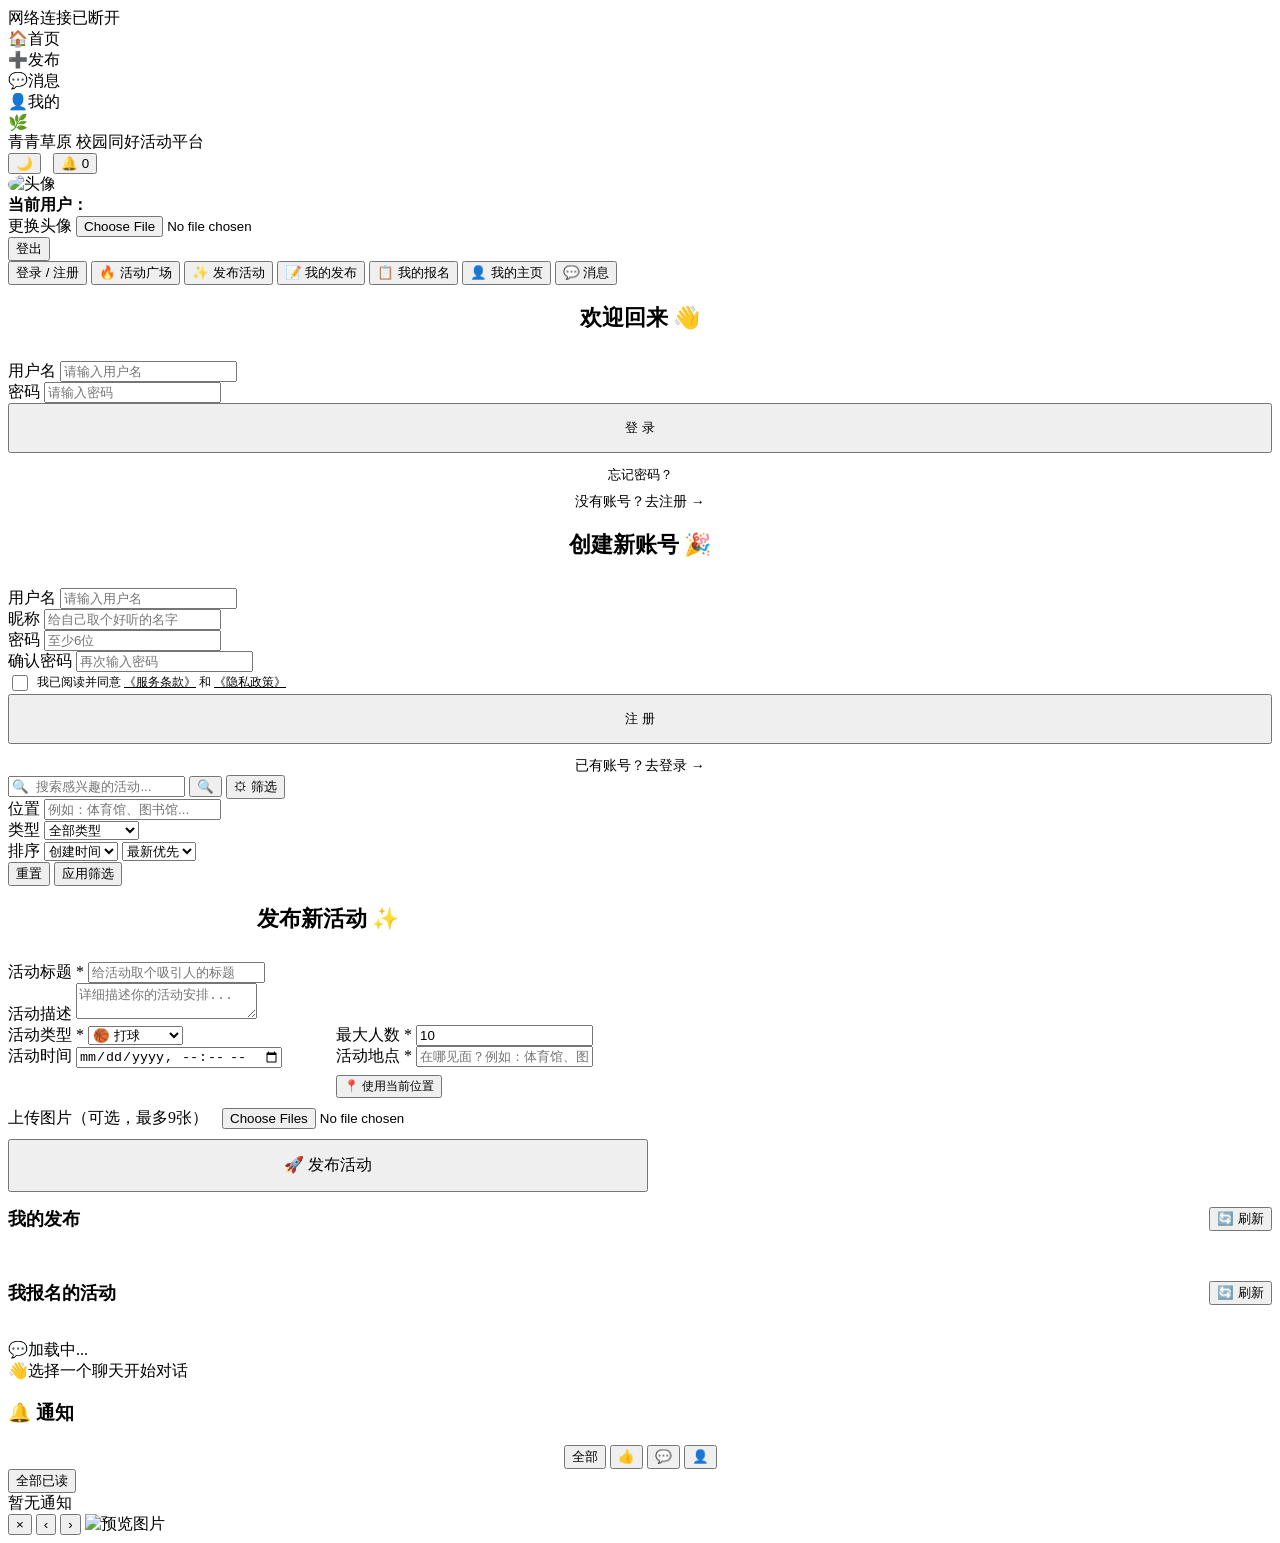
==== src/main/resources/static/index.html @ e49d379d "feat(prd): v2.2 - hero section, search autocomplete, status buttons Hero banner for non-logged-in us" ====
<!DOCTYPE html>
<html lang="zh-CN">
<head>
    <meta charset="UTF-8">
    <meta name="viewport" content="width=device-width, initial-scale=1.0">
    <title>GreenGrassland - 校园同好活动平台</title>
    <link rel="stylesheet" href="/css/style.css">
    <script src="https://cdn.jsdelivr.net/npm/sockjs-client@1/dist/sockjs.min.js"></script>
    <script src="https://cdn.jsdelivr.net/npm/@stomp/stompjs@7.0.0/bundles/stomp.umd.min.js"></script>
</head>
<body>
    <div id="offlineBanner" class="offline-banner">网络连接已断开</div>
    <nav class="mobile-nav" id="mobileNav">
        <div class="mobile-nav-item active" onclick="switchTab('posts')"><span>🏠</span><span>首页</span></div>
        <div class="mobile-nav-item" onclick="switchTab('create')"><span>➕</span><span>发布</span></div>
        <div class="mobile-nav-item" onclick="switchTab('messages')"><span>💬</span><span>消息</span></div>
        <div class="mobile-nav-item" onclick="switchTab('myProfile')"><span>👤</span><span>我的</span></div>
    </nav>
    <div class="header">
        <div class="header-inner">
            <div class="header-brand">
                <div class="header-logo">🌿</div>
                <span class="header-title">青青草原</span>
                <span class="header-subtitle">校园同好活动平台</span>
            </div>
            <div style="display:flex;align-items:center;gap:12px;">
                <button class="notification-icon" onclick="toggleDarkMode()" id="darkModeBtn" title="暗色模式">🌙</button>
                <button class="notification-icon" onclick="toggleNotificationModal()" id="notificationIcon" title="通知">🔔
                    <span class="notification-badge" id="notificationBadge">0</span>
                </button>
            </div>
        </div>
    </div>

    <div class="container">
        <div class="content">
            <!-- 用户信息区域 -->
            <div id="userInfo" class="user-info hidden">
                <div class="avatar-container">
                    <img id="userAvatar" src="/images/default-avatar.svg" alt="头像" class="avatar" onclick="document.getElementById('avatarUpload').click()" style="width:48px;height:48px;border-radius:50%;object-fit:cover;border:3px solid var(--primary-light);cursor:pointer;">
                    <div>
                        <strong>当前用户：</strong><span id="currentUsername"></span>
                        <br>
                        <label for="avatarUpload" class="avatar-upload-label">更换头像</label>
                        <input type="file" id="avatarUpload" class="avatar-upload" accept="image/jpeg,image/jpg,image/png,image/gif,image/webp" onchange="uploadAvatar(event)">
                    </div>
                </div>
                <div class="user-details">
                    <div></div>
                    <div class="user-actions">
                        <button class="btn btn-secondary" onclick="logout()">登出</button>
                    </div>
                </div>
            </div>

            <!-- 消息提示区域 -->
            <div id="message"></div>

            <!-- 标签页 -->
            <div class="tabs">
                <button id="loginTab" class="tab active" onclick="switchTab('login')">登录 / 注册</button>
                <button id="registerTab" class="tab hidden" onclick="switchTab('register')" style="display:none;"></button>
                <button class="tab" onclick="switchTab('posts')">🔥 活动广场</button>
                <button class="tab" onclick="switchTab('create')">✨ 发布活动</button>
                <button class="tab" onclick="switchTab('myPosts')">📝 我的发布</button>
                <button class="tab" onclick="switchTab('myRegistrations')">📋 我的报名</button>
                <button class="tab" onclick="switchTab('myProfile')">👤 我的主页</button>
                <button class="tab" onclick="switchTab('messages')">💬 消息</button>
            </div>

            <!-- 登录 -->
            <div id="login" class="tab-content active">
                <div class="form-container">
                    <h2 style="text-align:center;margin-bottom:28px;font-size:22px;font-weight:800;color:var(--text);">欢迎回来 👋</h2>
                <form onsubmit="handleLogin(event)">
                    <div class="form-group">
                        <label>用户名</label>
                        <input type="text" id="loginUsername" required placeholder="请输入用户名">
                    </div>
                    <div class="form-group">
                        <label>密码</label>
                        <input type="password" id="loginPassword" required placeholder="请输入密码">
                    </div>
                    <button type="submit" class="btn btn-primary" style="width:100%;justify-content:center;padding:14px;">登 录</button>
                    <div style="text-align:center;margin-top:12px;">
                        <a href="#" onclick="showForgotPassword()" style="color:var(--text-muted);font-size:13px;text-decoration:none;">忘记密码？</a>
                    </div>
                    <div style="text-align:center;margin-top:8px;">
                        <a href="#" onclick="switchTab('register')" style="color:var(--primary-dark);font-size:14px;font-weight:500;text-decoration:none;">没有账号？去注册 →</a>
                    </div>
                </form>
                </div>
            </div>

            <!-- 注册 -->
            <div id="register" class="tab-content">
                <div class="form-container">
                    <h2 style="text-align:center;margin-bottom:28px;font-size:22px;font-weight:800;color:var(--text);">创建新账号 🎉</h2>
                <form onsubmit="handleRegister(event)">
                    <div class="form-group">
                        <label>用户名</label>
                        <input type="text" id="regUsername" required placeholder="请输入用户名">
                    </div>
                    <div class="form-group">
                        <label>昵称</label>
                        <input type="text" id="regNickname" placeholder="给自己取个好听的名字">
                    </div>
                    <div class="form-group">
                        <label>密码</label>
                        <input type="password" id="regPassword" required placeholder="至少6位">
                    </div>
                    <div class="form-group">
                        <label>确认密码</label>
                        <input type="password" id="regConfirmPassword" required placeholder="再次输入密码">
                    </div>
                    <div class="form-group" style="font-size:12px;color:var(--text-secondary);display:flex;align-items:center;gap:6px;">
                        <input type="checkbox" id="regAgreeToS" required style="width:16px;height:16px;">
                        <span>我已阅读并同意 <a href="#" onclick="window.open('/terms.html','_blank')" style="color:var(--primary-dark);">《服务条款》</a> 和 <a href="#" onclick="window.open('/privacy.html','_blank')" style="color:var(--primary-dark);">《隐私政策》</a></span>
                    </div>
                    <button type="submit" class="btn btn-primary" style="width:100%;justify-content:center;padding:14px;">注 册</button>
                    <div style="text-align:center;margin-top:12px;">
                        <a href="#" onclick="switchTab('login')" style="color:var(--primary-dark);font-size:14px;font-weight:500;text-decoration:none;">已有账号？去登录 →</a>
                    </div>
                </form>
                </div>
            </div>

            <!-- 活动列表 -->
            <div id="posts" class="tab-content">
                <div id="heroSection" class="hero-section" style="display:none;">
                    <div class="hero-content">
                        <h1 class="hero-title">找到你的校园搭子</h1>
                        <p class="hero-subtitle">打球、桌游、宠物、学习...和兴趣相同的人一起玩</p>
                        <button class="hero-cta" onclick="switchTab('login')">立即加入 🚀</button>
                    </div>
                </div>
                <div id="featuredSection" class="featured-section" style="display:none;">
                    <div class="featured-title">✨ 精选活动</div>
                    <div id="featuredPosts" class="featured-posts"></div>
                </div>
                <div id="recommendSection" class="featured-section" style="display:none;background:linear-gradient(135deg,#eff6ff,#faf5ff);border-color:#818cf8;">
                    <div class="featured-title" style="color:#4f46e5;">🎯 你可能感兴趣</div>
                    <div id="recommendPosts" class="featured-posts"></div>
                </div>
                <div class="search-container">
                    <div class="search-box-wrapper">
                        <input type="text" id="searchKeyword" class="search-input" placeholder="🔍  搜索感兴趣的活动..." onkeypress="if(event.key==='Enter') searchPosts()" onfocus="renderSearchHistory()">
                        <button class="search-btn" onclick="searchPosts()">🔍</button>
                        <button class="filter-btn" onclick="toggleFilterPanel()">⚙ 筛选</button>
                    </div>
                    <div id="searchHistory" class="search-history" style="display:none;"></div>
                    <div class="hot-tags-container" id="hotTags"></div>
                    <div id="filterPanel" class="filter-panel hidden">
                        <div class="filter-row">
                            <label>位置</label>
                            <input type="text" id="searchLocation" class="filter-select" placeholder="例如：体育馆、图书馆..." onkeypress="if(event.key==='Enter') searchPosts()">
                        </div>
                        <div class="filter-row">
                            <label>类型</label>
                            <select id="searchType" class="filter-select">
                                <option value="">全部类型</option>
                                <option value="BALL_GAME">🏀 打球</option>
                                <option value="BOARD_GAME">🎲 桌游</option>
                                <option value="PET_SOCIAL">🐾 宠物社交</option>
                                <option value="GROUP_ACTIVITY">🎉 拼活动</option>
                                <option value="STUDY_GROUP">📚 学习小组</option>
                            </select>
                        </div>
                        <div class="filter-row">
                            <label>排序</label>
                            <select id="searchSortBy" class="filter-select">
                                <option value="createTime">创建时间</option>
                                <option value="activityTime">活动时间</option>
                            </select>
                            <select id="searchSortOrder" class="filter-select">
                                <option value="DESC">最新优先</option>
                                <option value="ASC">最早优先</option>
                            </select>
                        </div>
                        <div class="filter-actions">
                            <button class="filter-reset-btn" onclick="resetSearch()">重置</button>
                            <button class="filter-apply-btn" onclick="searchPosts()">应用筛选</button>
                        </div>
                    </div>
                </div>
                <div id="postList" class="post-list"></div>
            </div>

            <!-- 发布活动表单 -->
            <div id="create" class="tab-content">
                <div class="form-container" style="max-width:640px;">
                    <h2 style="text-align:center;margin-bottom:28px;font-size:22px;font-weight:800;color:var(--text);">发布新活动 ✨</h2>
                <form onsubmit="createPost(event)">
                    <div class="form-group">
                        <label>活动标题 *</label>
                        <input type="text" id="postTitle" required placeholder="给活动取个吸引人的标题" oninput="markFormDirty()">
                    </div>
                    <div class="form-group">
                        <label>活动描述</label>
                        <textarea id="postContent" placeholder="详细描述你的活动安排..."></textarea>
                    </div>
                    <div style="display:grid;grid-template-columns:1fr 1fr;gap:16px;">
                    <div class="form-group">
                        <label>活动类型 *</label>
                        <select id="postType" required>
                            <option value="BALL_GAME">🏀 打球</option>
                            <option value="BOARD_GAME">🎲 桌游</option>
                            <option value="PET_SOCIAL">🐾 宠物社交</option>
                            <option value="GROUP_ACTIVITY">🎉 拼活动</option>
                            <option value="STUDY_GROUP">📚 学习小组</option>
                        </select>
                    </div>
                    <div class="form-group">
                        <label>最大人数 *</label>
                        <input type="number" id="postMaxPeople" min="1" value="10" required>
                    </div>
                    </div>
                    <div style="display:grid;grid-template-columns:1fr 1fr;gap:16px;">
                    <div class="form-group">
                        <label>活动时间</label>
                        <input type="datetime-local" id="postActivityTime">
                    </div>
                    <div class="form-group">
                        <label>活动地点 *</label>
                        <input type="text" id="postLocation" required placeholder="在哪见面？例如：体育馆、图书馆三楼">
                        <input type="hidden" id="postLatitude">
                        <input type="hidden" id="postLongitude">
                        <button type="button" class="btn btn-secondary" onclick="getCurrentPosition()" style="margin-top:8px;font-size:12px;">📍 使用当前位置</button>
                    </div>
                    </div>
                    <div class="form-group">
                        <label>上传图片（可选，最多9张）</label>
                        <input type="file" id="postImages" multiple accept="image/jpeg,image/jpg,image/png,image/gif,image/webp" onchange="handlePostImageUpload(event)" style="padding:10px;">
                        <div id="postImagePreview" class="image-preview-container"></div>
                        <input type="hidden" id="postImageUrls" value="">
                    </div>
                    <button type="submit" class="btn btn-primary" style="width:100%;justify-content:center;padding:14px;font-size:16px;">🚀 发布活动</button>
                </form>
                </div>
            </div>

            <!-- 我的发布 -->
            <div id="myPosts" class="tab-content">
                <div style="display:flex;justify-content:space-between;align-items:center;margin-bottom:20px;">
                    <h2 style="font-size:18px;font-weight:700;">我的发布</h2>
                    <button class="btn btn-primary" onclick="loadMyPosts()">🔄 刷新</button>
                </div>
                <div id="myPostList" class="post-list"></div>
            </div>

            <!-- 我的报名 -->
            <div id="myRegistrations" class="tab-content">
                <div style="display:flex;justify-content:space-between;align-items:center;margin-bottom:20px;">
                    <h2 style="font-size:18px;font-weight:700;">我报名的活动</h2>
                    <button class="btn btn-primary" onclick="loadMyRegistrations()">🔄 刷新</button>
                </div>
                <div id="myRegistrationList" class="post-list"></div>
            </div>

            <!-- 我的主页 -->
            <div id="myProfile" class="tab-content">
                <div class="form-container" style="max-width:720px;">
                    <div id="profileContent">
                        <div class="detail-loading">
                            <div class="skeleton-card"><div class="skeleton skeleton-avatar" style="margin-bottom:8px;"></div><div class="skeleton skeleton-line"></div><div class="skeleton skeleton-line short"></div></div>
                            <div class="skeleton-card"><div class="skeleton skeleton-avatar" style="margin-bottom:8px;"></div><div class="skeleton skeleton-line"></div><div class="skeleton skeleton-line medium"></div></div>
                        </div>
                    </div>
                </div>
            </div>

            <!-- 消息 -->
            <div id="messages" class="tab-content">
                <div class="chat-container">
                    <div class="chat-list" id="messageList">
                        <div class="chat-empty"><span class="chat-empty-icon">💬</span>加载中...</div>
                    </div>
                    <div class="chat-window" id="chatWindow" style="display: flex;">
                        <div class="chat-empty"><span class="chat-empty-icon">👋</span>选择一个聊天开始对话</div>
                    </div>
                </div>
            </div>
        </div>
    </div>

    <!-- 帖子详情模态框 -->
    <div id="postDetailModal" class="detail-modal" style="display: none;">
        <div class="detail-modal-content">
            <div class="detail-modal-header">
                <h2 id="detailTitle">活动详情</h2>
                <span class="detail-close" onclick="closePostDetail()">&times;</span>
            </div>
            <div class="detail-modal-body" id="postDetailContent">
                <div class="detail-loading"><div class="skeleton skeleton-line" style="height:24px;width:40%;margin-bottom:12px;"></div><div class="skeleton skeleton-line"></div><div class="skeleton skeleton-line medium"></div><div class="skeleton skeleton-line short"></div></div>
            </div>
        </div>
    </div>

    <!-- 用户主页模态框 -->
    <div id="userProfileModal" class="detail-modal" style="display: none;">
        <div class="detail-modal-content" style="max-width: 500px;">
            <div class="detail-modal-header">
                <h2>用户主页</h2>
                <span class="detail-close" onclick="closeUserProfile()">&times;</span>
            </div>
            <div class="detail-modal-body" id="userProfileContent">
                <div class="detail-loading"><div class="skeleton skeleton-avatar" style="width:60px;height:60px;margin:0 auto 12px;"></div><div class="skeleton skeleton-line short" style="margin:0 auto 12px;"></div><div class="skeleton skeleton-line"></div></div>
            </div>
        </div>
    </div>

    <!-- 通知模态框 -->
    <div id="notificationModal" class="notification-modal">
        <div class="notification-header">
            <h3>🔔 通知</h3>
            <div style="display:flex;gap:4px;flex:1;justify-content:center;">
                <button class="notif-filter-btn active" id="notifFilterALL" onclick="setNotificationFilter('ALL')">全部</button>
                <button class="notif-filter-btn" id="notifFilterLIKE" onclick="setNotificationFilter('LIKE')">👍</button>
                <button class="notif-filter-btn" id="notifFilterCOMMENT" onclick="setNotificationFilter('COMMENT')">💬</button>
                <button class="notif-filter-btn" id="notifFilterFOLLOW" onclick="setNotificationFilter('FOLLOW')">👤</button>
            </div>
            <button class="notification-mark-all" onclick="markAllNotificationsAsRead()">全部已读</button>
        </div>
        <div class="notification-list" id="notificationList">
            <div class="notification-empty">暂无通知</div>
        </div>
    </div>

    <!-- 图片预览模态框 -->
    <div id="imagePreviewModal" class="image-preview-modal">
        <div class="image-preview-content">
            <button class="image-preview-close" onclick="closeImagePreview()">&times;</button>
            <button class="image-preview-nav prev" onclick="prevImage()" id="prevImageBtn">‹</button>
            <button class="image-preview-nav next" onclick="nextImage()" id="nextImageBtn">›</button>
            <img id="previewImage" class="image-preview-image" src="" alt="预览图片">
            <div class="image-preview-counter" id="imageCounter"></div>
        </div>
    </div>

    <script src="/js/app.js"></script>
</body>
</html>
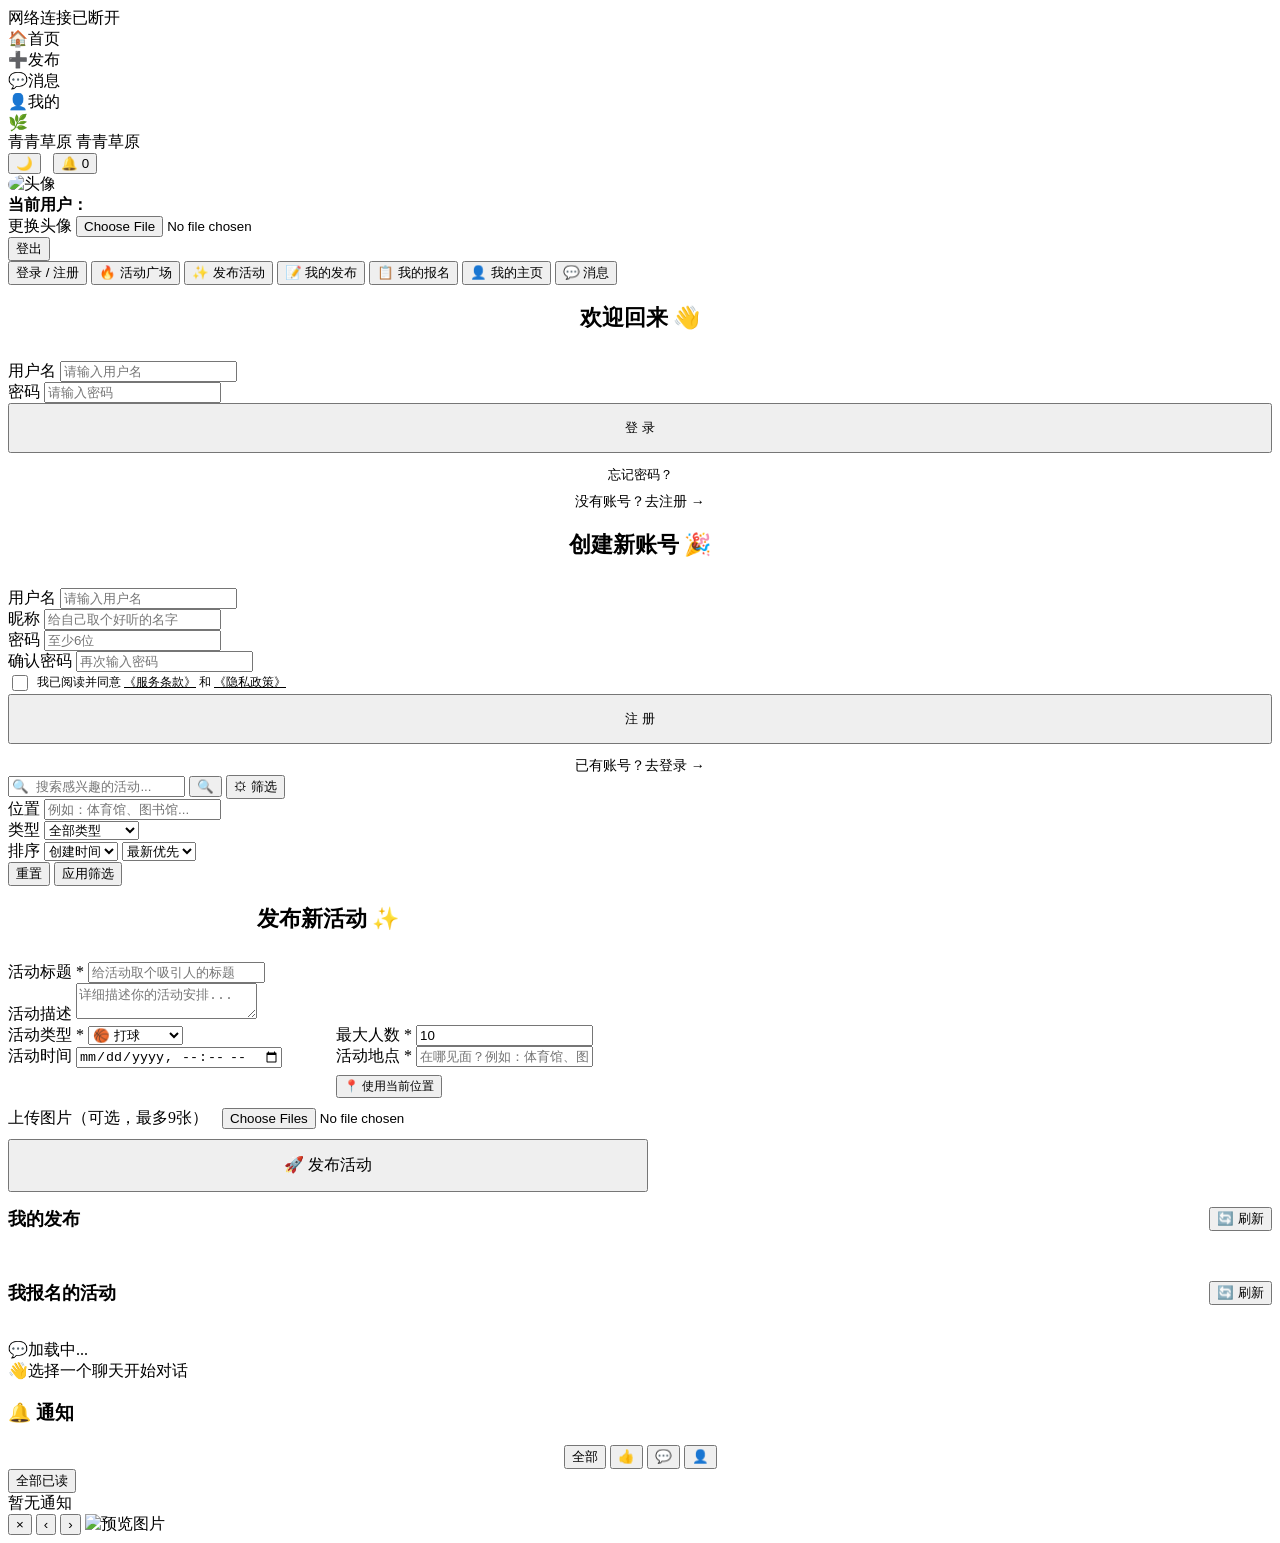
==== commit f37d6a27: "branding: rename 校园同好活动平台 to 青青草原 Change page title, header subtitle to 青青草原. Update terms page. Pos" ====
--- a/src/main/resources/static/index.html
+++ b/src/main/resources/static/index.html
@@ -3,8 +3,9 @@
 <head>
     <meta charset="UTF-8">
     <meta name="viewport" content="width=device-width, initial-scale=1.0">
-    <title>GreenGrassland - 校园同好活动平台</title>
-    <link rel="stylesheet" href="/css/style.css">
+    <title>GreenGrassland - 青青草原</title>
+    <link rel="icon" type="image/svg+xml" href="/favicon.svg">
+    <link rel="stylesheet" href="/css/style.css?v=2">
     <script src="https://cdn.jsdelivr.net/npm/sockjs-client@1/dist/sockjs.min.js"></script>
     <script src="https://cdn.jsdelivr.net/npm/@stomp/stompjs@7.0.0/bundles/stomp.umd.min.js"></script>
 </head>
@@ -21,7 +22,7 @@
             <div class="header-brand">
                 <div class="header-logo">🌿</div>
                 <span class="header-title">青青草原</span>
-                <span class="header-subtitle">校园同好活动平台</span>
+                <span class="header-subtitle">青青草原</span>
             </div>
             <div style="display:flex;align-items:center;gap:12px;">
                 <button class="notification-icon" onclick="toggleDarkMode()" id="darkModeBtn" title="暗色模式">🌙</button>
@@ -337,6 +338,6 @@
         </div>
     </div>
 
-    <script src="/js/app.js"></script>
+    <script src="/js/app.js?v=2"></script>
 </body>
 </html>
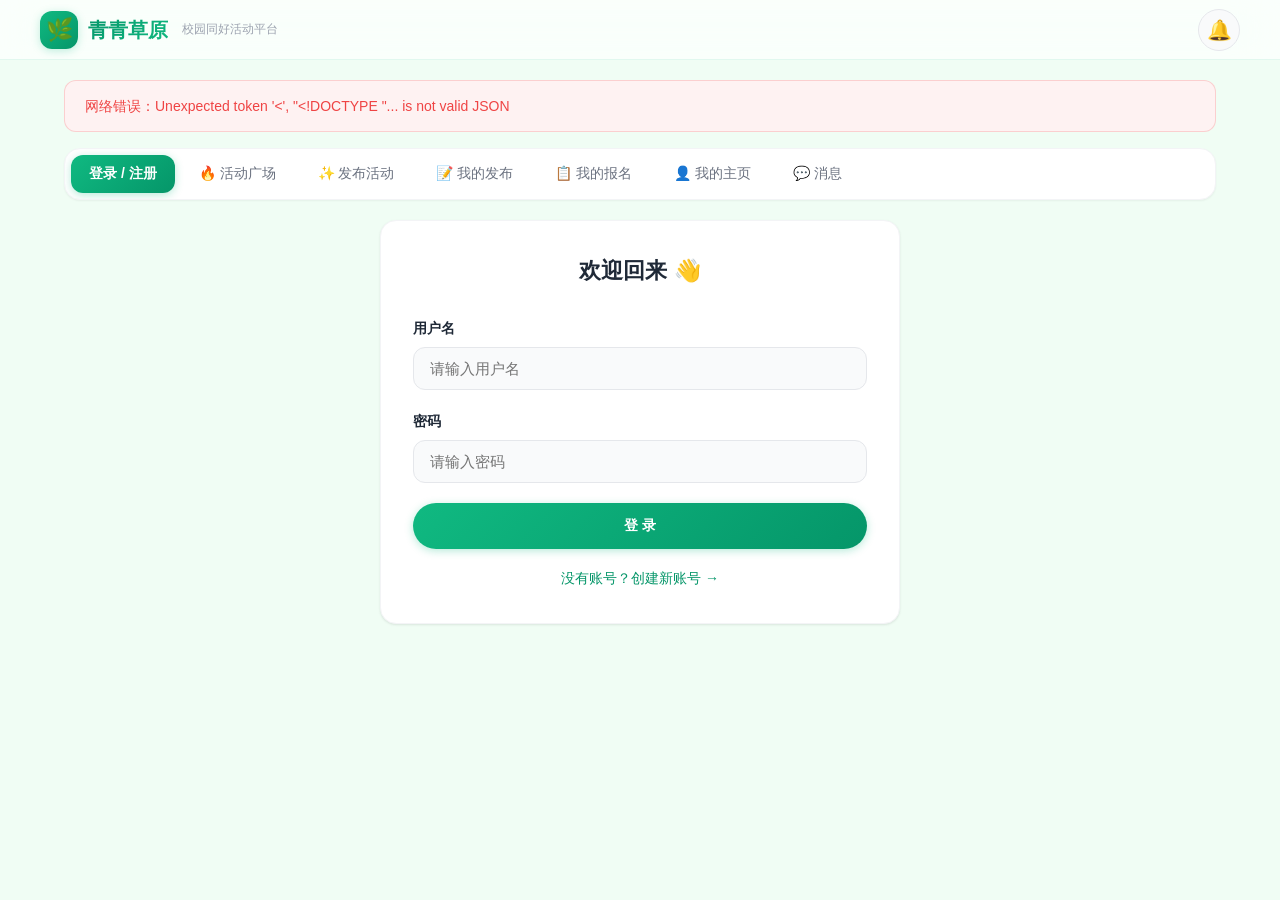
==== commit 3f257282: "feat: PWA support, password reset, API standardization - Add manifest.json for installable PWA on mo" ====
--- a/src/main/resources/static/index.html
+++ b/src/main/resources/static/index.html
@@ -3,29 +3,1795 @@
 <head>
     <meta charset="UTF-8">
     <meta name="viewport" content="width=device-width, initial-scale=1.0">
-    <title>GreenGrassland - 青青草原</title>
-    <link rel="icon" type="image/svg+xml" href="/favicon.svg">
-    <link rel="stylesheet" href="/css/style.css?v=2">
-    <script src="https://cdn.jsdelivr.net/npm/sockjs-client@1/dist/sockjs.min.js"></script>
-    <script src="https://cdn.jsdelivr.net/npm/@stomp/stompjs@7.0.0/bundles/stomp.umd.min.js"></script>
+    <title>青青草原 - 校园同好活动平台</title>
+    <link rel="manifest" href="/manifest.json">
+    <meta name="theme-color" content="#10b981">
+    <meta name="apple-mobile-web-app-capable" content="yes">
+    <meta name="apple-mobile-web-app-title" content="青青草原">
+    <link rel="apple-touch-icon" href="/images/default-avatar.svg">
+    <style>
+        :root {
+            --primary: #10b981;
+            --primary-dark: #059669;
+            --primary-light: #34d399;
+            --primary-bg: #ecfdf5;
+            --accent: #f59e0b;
+            --accent-light: #fef3c7;
+            --bg: #f0fdf4;
+            --surface: #ffffff;
+            --surface-hover: #f9fafb;
+            --text: #1f2937;
+            --text-secondary: #6b7280;
+            --text-muted: #9ca3af;
+            --border: #e5e7eb;
+            --border-light: #f3f4f6;
+            --danger: #ef4444;
+            --danger-light: #fef2f2;
+            --info: #3b82f6;
+            --info-light: #eff6ff;
+            --shadow-sm: 0 1px 2px rgba(0,0,0,0.05);
+            --shadow: 0 1px 3px rgba(0,0,0,0.06), 0 1px 2px rgba(0,0,0,0.04);
+            --shadow-md: 0 4px 6px rgba(0,0,0,0.05), 0 2px 4px rgba(0,0,0,0.04);
+            --shadow-lg: 0 10px 25px rgba(0,0,0,0.08), 0 4px 10px rgba(0,0,0,0.04);
+            --shadow-xl: 0 20px 40px rgba(0,0,0,0.1);
+            --radius-sm: 8px;
+            --radius: 12px;
+            --radius-lg: 16px;
+            --radius-xl: 20px;
+            --radius-full: 9999px;
+            --transition: 0.2s cubic-bezier(0.4, 0, 0.2, 1);
+            --transition-slow: 0.35s cubic-bezier(0.4, 0, 0.2, 1);
+            --font: -apple-system, BlinkMacSystemFont, 'Segoe UI', 'PingFang SC', 'Hiragino Sans GB', 'Microsoft YaHei', sans-serif;
+        }
+
+        * { margin: 0; padding: 0; box-sizing: border-box; }
+
+        body {
+            font-family: var(--font);
+            background: var(--bg);
+            min-height: 100vh;
+            color: var(--text);
+            line-height: 1.6;
+            -webkit-font-smoothing: antialiased;
+        }
+
+        /* ========== HEADER ========== */
+        .header {
+            position: sticky;
+            top: 0;
+            z-index: 100;
+            background: rgba(255,255,255,0.72);
+            backdrop-filter: blur(20px) saturate(180%);
+            -webkit-backdrop-filter: blur(20px) saturate(180%);
+            border-bottom: 1px solid rgba(16,185,129,0.1);
+            padding: 0 24px;
+            display: flex;
+            align-items: center;
+            justify-content: center;
+            height: 60px;
+        }
+
+        .header-inner {
+            max-width: 1200px;
+            width: 100%;
+            display: flex;
+            align-items: center;
+            justify-content: space-between;
+        }
+
+        .header-brand {
+            display: flex;
+            align-items: center;
+            gap: 10px;
+            text-decoration: none;
+        }
+
+        .header-logo {
+            width: 38px;
+            height: 38px;
+            background: linear-gradient(135deg, var(--primary), var(--primary-dark));
+            border-radius: var(--radius);
+            display: flex;
+            align-items: center;
+            justify-content: center;
+            font-size: 22px;
+            box-shadow: 0 2px 8px rgba(16,185,129,0.25);
+        }
+
+        .header-title {
+            font-size: 20px;
+            font-weight: 700;
+            background: linear-gradient(135deg, var(--primary-dark), var(--primary));
+            -webkit-background-clip: text;
+            -webkit-text-fill-color: transparent;
+            background-clip: text;
+        }
+
+        .header-subtitle {
+            font-size: 12px;
+            color: var(--text-muted);
+            margin-left: 4px;
+        }
+
+        /* ========== CONTAINER ========== */
+        .container {
+            max-width: 1200px;
+            margin: 0 auto;
+            padding: 20px 24px;
+            min-height: calc(100vh - 60px);
+        }
+
+        /* ========== USER INFO ========== */
+        .user-info {
+            background: var(--surface);
+            padding: 16px 20px;
+            border-radius: var(--radius-lg);
+            margin-bottom: 20px;
+            box-shadow: var(--shadow);
+            display: flex;
+            align-items: center;
+            gap: 16px;
+            border: 1px solid var(--border-light);
+        }
+
+        .avatar-container {
+            display: flex;
+            align-items: center;
+            gap: 12px;
+        }
+
+        .avatar {
+            width: 48px;
+            height: 48px;
+            border-radius: 50%;
+            object-fit: cover;
+            border: 3px solid var(--primary-light);
+            cursor: pointer;
+            transition: transform var(--transition);
+        }
+
+        .avatar:hover { transform: scale(1.08); }
+
+        .avatar-upload { display: none; }
+
+        .avatar-upload-label {
+            cursor: pointer;
+            padding: 5px 12px;
+            background: var(--primary-bg);
+            color: var(--primary-dark);
+            border-radius: var(--radius-full);
+            font-size: 12px;
+            font-weight: 500;
+            transition: all var(--transition);
+        }
+
+        .avatar-upload-label:hover {
+            background: var(--primary);
+            color: white;
+        }
+
+        .user-details {
+            flex: 1;
+            display: flex;
+            align-items: center;
+            justify-content: space-between;
+        }
+
+        .user-details strong {
+            font-size: 15px;
+            color: var(--text);
+        }
+
+        .user-details span {
+            color: var(--primary-dark);
+            font-weight: 600;
+        }
+
+        .user-actions {
+            display: flex;
+            align-items: center;
+            gap: 12px;
+        }
+
+        /* ========== NOTIFICATION ========== */
+        .notification-icon {
+            position: relative;
+            width: 42px;
+            height: 42px;
+            border-radius: 50%;
+            background: var(--surface-hover);
+            border: 1px solid var(--border);
+            cursor: pointer;
+            display: flex;
+            align-items: center;
+            justify-content: center;
+            font-size: 20px;
+            transition: all var(--transition);
+        }
+
+        .notification-icon:hover {
+            background: var(--primary-bg);
+            border-color: var(--primary-light);
+        }
+
+        .notification-badge {
+            position: absolute;
+            top: -4px;
+            right: -4px;
+            background: var(--danger);
+            color: white;
+            border-radius: 10px;
+            padding: 1px 6px;
+            font-size: 11px;
+            font-weight: 700;
+            min-width: 20px;
+            text-align: center;
+            display: none;
+            box-shadow: 0 2px 4px rgba(239,68,68,0.3);
+        }
+
+        .notification-badge.show { display: block; }
+
+        /* ========== NOTIFICATION MODAL ========== */
+        .notification-modal {
+            display: none;
+            position: fixed;
+            z-index: 1500;
+            right: 24px;
+            top: 72px;
+            width: 380px;
+            max-height: 520px;
+            background: var(--surface);
+            border-radius: var(--radius-lg);
+            box-shadow: var(--shadow-xl);
+            overflow: hidden;
+            border: 1px solid var(--border-light);
+        }
+
+        .notification-header {
+            padding: 16px 20px;
+            border-bottom: 1px solid var(--border-light);
+            display: flex;
+            align-items: center;
+            justify-content: space-between;
+        }
+
+        .notification-header h3 {
+            margin: 0;
+            font-size: 16px;
+            font-weight: 700;
+            color: var(--text);
+        }
+
+        .notification-mark-all {
+            background: none;
+            border: none;
+            color: var(--primary);
+            font-size: 13px;
+            cursor: pointer;
+            padding: 4px 10px;
+            border-radius: var(--radius-full);
+            transition: all var(--transition);
+            font-weight: 500;
+        }
+
+        .notification-mark-all:hover { background: var(--primary-bg); }
+
+        .notification-list { max-height: 460px; overflow-y: auto; }
+
+        .notification-item {
+            padding: 14px 20px;
+            border-bottom: 1px solid var(--border-light);
+            cursor: pointer;
+            transition: background var(--transition);
+            display: flex;
+            gap: 12px;
+            position: relative;
+        }
+
+        .notification-item:hover { background: var(--surface-hover); }
+
+        .notification-item.unread {
+            background: var(--primary-bg);
+        }
+
+        .notification-item.unread::before {
+            content: '';
+            position: absolute;
+            left: 0;
+            top: 8px;
+            bottom: 8px;
+            width: 3px;
+            background: var(--primary);
+            border-radius: 0 3px 3px 0;
+        }
+
+        .notification-avatar {
+            width: 40px;
+            height: 40px;
+            border-radius: 50%;
+            object-fit: cover;
+            flex-shrink: 0;
+            border: 2px solid var(--border-light);
+        }
+
+        .notification-content { flex: 1; min-width: 0; }
+
+        .notification-text {
+            font-size: 14px;
+            color: var(--text);
+            line-height: 1.5;
+            margin-bottom: 4px;
+        }
+
+        .notification-text .notification-user { font-weight: 700; color: var(--primary-dark); }
+
+        .notification-time { font-size: 12px; color: var(--text-muted); }
+
+        .notification-empty {
+            padding: 48px 20px;
+            text-align: center;
+            color: var(--text-muted);
+            font-size: 14px;
+        }
+
+        /* ========== MESSAGE ========== */
+        .message {
+            padding: 14px 20px;
+            border-radius: var(--radius);
+            margin-bottom: 16px;
+            font-size: 14px;
+            font-weight: 500;
+            animation: slideDown 0.3s ease;
+        }
+
+        @keyframes slideDown {
+            from { opacity: 0; transform: translateY(-8px); }
+            to { opacity: 1; transform: translateY(0); }
+        }
+
+        .message.success {
+            background: var(--primary-bg);
+            color: var(--primary-dark);
+            border: 1px solid rgba(16,185,129,0.2);
+        }
+
+        .message.error {
+            background: var(--danger-light);
+            color: var(--danger);
+            border: 1px solid rgba(239,68,68,0.2);
+        }
+
+        /* ========== TABS ========== */
+        .tabs {
+            display: flex;
+            gap: 6px;
+            margin-bottom: 20px;
+            background: var(--surface);
+            padding: 6px;
+            border-radius: var(--radius-lg);
+            box-shadow: var(--shadow-sm);
+            overflow-x: auto;
+            border: 1px solid var(--border-light);
+        }
+
+        .tab {
+            padding: 10px 18px;
+            background: transparent;
+            border: none;
+            color: var(--text-secondary);
+            cursor: pointer;
+            font-size: 14px;
+            border-radius: var(--radius);
+            transition: all var(--transition);
+            white-space: nowrap;
+            font-weight: 500;
+            font-family: var(--font);
+            position: relative;
+        }
+
+        .tab:hover { color: var(--text); background: var(--surface-hover); }
+
+        .tab.active {
+            background: linear-gradient(135deg, var(--primary), var(--primary-dark));
+            color: white;
+            font-weight: 600;
+            box-shadow: 0 2px 8px rgba(16,185,129,0.3);
+        }
+
+        .tab-content { display: none; }
+
+        .tab-content.active {
+            display: block;
+            animation: fadeIn 0.3s ease;
+        }
+
+        @keyframes fadeIn {
+            from { opacity: 0; transform: translateY(6px); }
+            to { opacity: 1; transform: translateY(0); }
+        }
+
+        /* ========== FORM ========== */
+        .form-container {
+            background: var(--surface);
+            padding: 32px;
+            border-radius: var(--radius-lg);
+            box-shadow: var(--shadow);
+            border: 1px solid var(--border-light);
+            max-width: 520px;
+            margin: 0 auto;
+        }
+
+        .form-group { margin-bottom: 20px; }
+
+        .form-group label {
+            display: block;
+            margin-bottom: 8px;
+            font-size: 14px;
+            color: var(--text);
+            font-weight: 600;
+        }
+
+        .form-group input,
+        .form-group select,
+        .form-group textarea {
+            width: 100%;
+            padding: 12px 16px;
+            border: 1.5px solid var(--border);
+            border-radius: var(--radius);
+            font-size: 15px;
+            font-family: var(--font);
+            transition: all var(--transition);
+            background: var(--surface-hover);
+            color: var(--text);
+            outline: none;
+        }
+
+        .form-group input:focus,
+        .form-group select:focus,
+        .form-group textarea:focus {
+            border-color: var(--primary);
+            background: var(--surface);
+            box-shadow: 0 0 0 3px rgba(16,185,129,0.1);
+        }
+
+        .form-group textarea {
+            min-height: 120px;
+            resize: vertical;
+            line-height: 1.6;
+        }
+
+        select {
+            appearance: none;
+            background-image: url("data:image/svg+xml,%3Csvg xmlns='http://www.w3.org/2000/svg' width='12' height='12' viewBox='0 0 12 12'%3E%3Cpath fill='%236b7280' d='M6 8L1 3h10z'/%3E%3C/svg%3E");
+            background-repeat: no-repeat;
+            background-position: right 14px center;
+            padding-right: 40px !important;
+        }
+
+        /* ========== BUTTONS ========== */
+        .btn {
+            padding: 11px 24px;
+            border: none;
+            border-radius: var(--radius-full);
+            font-size: 14px;
+            font-weight: 600;
+            cursor: pointer;
+            transition: all var(--transition);
+            font-family: var(--font);
+            display: inline-flex;
+            align-items: center;
+            gap: 6px;
+        }
+
+        .btn:active { transform: scale(0.97); }
+
+        .btn-primary {
+            background: linear-gradient(135deg, var(--primary), var(--primary-dark));
+            color: white;
+            box-shadow: 0 2px 8px rgba(16,185,129,0.3);
+        }
+
+        .btn-primary:hover {
+            box-shadow: 0 4px 16px rgba(16,185,129,0.4);
+            transform: translateY(-1px);
+        }
+
+        .btn-secondary {
+            background: var(--surface-hover);
+            color: var(--text);
+            border: 1px solid var(--border);
+        }
+
+        .btn-secondary:hover {
+            background: var(--border-light);
+            border-color: var(--text-muted);
+        }
+
+        .btn-success {
+            background: linear-gradient(135deg, var(--primary), var(--primary-dark));
+            color: white;
+            box-shadow: 0 2px 8px rgba(16,185,129,0.3);
+        }
+
+        .btn-danger {
+            background: var(--danger);
+            color: white;
+            box-shadow: 0 2px 8px rgba(239,68,68,0.3);
+        }
+
+        .btn-danger:hover {
+            background: #dc2626;
+            box-shadow: 0 4px 12px rgba(239,68,68,0.4);
+        }
+
+        .hidden { display: none !important; }
+
+        /* ========== SEARCH ========== */
+        .search-container {
+            background: var(--surface);
+            padding: 16px 20px;
+            margin-bottom: 20px;
+            border-radius: var(--radius-lg);
+            box-shadow: var(--shadow);
+            border: 1px solid var(--border-light);
+        }
+
+        .search-box-wrapper {
+            display: flex;
+            gap: 10px;
+            align-items: center;
+        }
+
+        .search-input {
+            flex: 1;
+            padding: 10px 18px;
+            border: 1.5px solid var(--border);
+            border-radius: var(--radius-full);
+            font-size: 14px;
+            font-family: var(--font);
+            background: var(--surface-hover);
+            transition: all var(--transition);
+            outline: none;
+        }
+
+        .search-input:focus {
+            border-color: var(--primary);
+            background: var(--surface);
+            box-shadow: 0 0 0 3px rgba(16,185,129,0.08);
+        }
+
+        .search-btn {
+            width: 40px;
+            height: 40px;
+            border: 1.5px solid var(--border);
+            background: var(--surface);
+            border-radius: 50%;
+            cursor: pointer;
+            display: flex;
+            align-items: center;
+            justify-content: center;
+            font-size: 18px;
+            transition: all var(--transition);
+        }
+
+        .search-btn:hover {
+            background: var(--primary-bg);
+            border-color: var(--primary);
+        }
+
+        .filter-btn {
+            padding: 8px 16px;
+            border: 1.5px solid var(--border);
+            background: var(--surface);
+            border-radius: var(--radius-full);
+            font-size: 13px;
+            color: var(--text-secondary);
+            cursor: pointer;
+            transition: all var(--transition);
+            font-family: var(--font);
+            font-weight: 500;
+        }
+
+        .filter-btn:hover { border-color: var(--primary); color: var(--primary); }
+
+        .filter-panel {
+            margin-top: 14px;
+            padding: 16px;
+            background: var(--surface-hover);
+            border-radius: var(--radius);
+            border: 1px solid var(--border);
+        }
+
+        .filter-row {
+            display: flex;
+            align-items: center;
+            gap: 10px;
+            margin-bottom: 12px;
+        }
+
+        .filter-row:last-child { margin-bottom: 0; }
+
+        .filter-row label { font-size: 13px; color: var(--text-secondary); min-width: 40px; font-weight: 500; }
+
+        .filter-select {
+            flex: 1;
+            padding: 8px 12px;
+            border: 1.5px solid var(--border);
+            border-radius: var(--radius-sm);
+            font-size: 13px;
+            font-family: var(--font);
+            background: var(--surface);
+            color: var(--text);
+            outline: none;
+            cursor: pointer;
+            transition: border-color var(--transition);
+        }
+
+        .filter-select:focus { border-color: var(--primary); }
+
+        .filter-actions {
+            display: flex;
+            gap: 8px;
+            justify-content: flex-end;
+            margin-top: 12px;
+        }
+
+        .filter-reset-btn {
+            padding: 7px 16px;
+            border: 1.5px solid var(--border);
+            background: var(--surface);
+            border-radius: var(--radius-full);
+            font-size: 13px;
+            color: var(--text-secondary);
+            cursor: pointer;
+            font-family: var(--font);
+            font-weight: 500;
+            transition: all var(--transition);
+        }
+
+        .filter-reset-btn:hover { border-color: var(--text-muted); }
+
+        .filter-apply-btn {
+            padding: 7px 16px;
+            background: linear-gradient(135deg, var(--primary), var(--primary-dark));
+            color: white;
+            border: none;
+            border-radius: var(--radius-full);
+            font-size: 13px;
+            cursor: pointer;
+            font-family: var(--font);
+            font-weight: 600;
+            transition: all var(--transition);
+        }
+
+        .filter-apply-btn:hover { box-shadow: 0 2px 8px rgba(16,185,129,0.3); }
+
+        /* ========== POST CARD ========== */
+        .post-list {
+            display: grid;
+            grid-template-columns: repeat(auto-fill, minmax(320px, 1fr));
+            gap: 20px;
+        }
+
+        .post-card {
+            background: var(--surface);
+            border-radius: var(--radius-lg);
+            overflow: hidden;
+            box-shadow: var(--shadow);
+            transition: all var(--transition-slow);
+            cursor: pointer;
+            display: flex;
+            flex-direction: column;
+            border: 1px solid var(--border-light);
+        }
+
+        .post-card:hover {
+            box-shadow: var(--shadow-lg);
+            transform: translateY(-4px);
+            border-color: var(--primary-light);
+        }
+
+        .post-header {
+            display: flex;
+            align-items: center;
+            gap: 10px;
+            padding: 14px 16px;
+            border-bottom: 1px solid var(--border-light);
+        }
+
+        .post-author-avatar {
+            width: 38px;
+            height: 38px;
+            border-radius: 50%;
+            object-fit: cover;
+            border: 2px solid var(--border-light);
+            cursor: pointer;
+            transition: transform var(--transition);
+        }
+
+        .post-author-avatar:hover { transform: scale(1.12); }
+
+        .post-author-info { flex: 1; min-width: 0; }
+
+        .post-author-name {
+            font-size: 14px;
+            font-weight: 700;
+            color: var(--text);
+            margin-bottom: 2px;
+        }
+
+        .post-meta {
+            font-size: 12px;
+            color: var(--text-muted);
+        }
+
+        .post-images-container {
+            width: 100%;
+            aspect-ratio: 4/3;
+            overflow: hidden;
+            background: linear-gradient(135deg, #d1fae5, #a7f3d0);
+            position: relative;
+        }
+
+        .post-main-image {
+            width: 100%;
+            height: 100%;
+            object-fit: cover;
+        }
+
+        .post-images-grid {
+            display: grid;
+            grid-template-columns: repeat(2, 1fr);
+            grid-template-rows: repeat(2, 1fr);
+            gap: 2px;
+            width: 100%;
+            height: 100%;
+        }
+
+        .post-images-grid.single { grid-template-columns: 1fr; grid-template-rows: 1fr; }
+        .post-images-grid.two { grid-template-columns: 1fr 1fr; grid-template-rows: 1fr; }
+        .post-images-grid.three { grid-template-columns: 1fr 1fr; grid-template-rows: 1fr 1fr; }
+
+        .post-images-grid img {
+            width: 100%;
+            height: 100%;
+            object-fit: cover;
+        }
+
+        .post-images-count {
+            position: absolute;
+            bottom: 10px;
+            right: 10px;
+            background: rgba(0,0,0,0.65);
+            color: white;
+            padding: 4px 10px;
+            border-radius: var(--radius-full);
+            font-size: 12px;
+            font-weight: 600;
+            backdrop-filter: blur(8px);
+        }
+
+        .post-body {
+            padding: 14px 16px;
+            flex: 1;
+        }
+
+        .post-title {
+            font-size: 16px;
+            font-weight: 700;
+            color: var(--text);
+            margin-bottom: 6px;
+            line-height: 1.4;
+            display: -webkit-box;
+            -webkit-line-clamp: 2;
+            -webkit-box-orient: vertical;
+            overflow: hidden;
+        }
+
+        .post-content {
+            font-size: 13px;
+            color: var(--text-secondary);
+            line-height: 1.5;
+            margin-bottom: 10px;
+            display: -webkit-box;
+            -webkit-line-clamp: 2;
+            -webkit-box-orient: vertical;
+            overflow: hidden;
+        }
+
+        .post-tags {
+            display: flex;
+            gap: 6px;
+            flex-wrap: wrap;
+        }
+
+        .post-tag {
+            font-size: 11px;
+            padding: 3px 10px;
+            border-radius: var(--radius-full);
+            font-weight: 600;
+            display: inline-flex;
+            align-items: center;
+            gap: 4px;
+        }
+
+        .post-tag.type-bg { background: #dbeafe; color: #1d4ed8; }
+        .post-tag.type-bd { background: #fef3c7; color: #92400e; }
+        .post-tag.type-ps { background: #fce7f3; color: #be185d; }
+        .post-tag.type-ga { background: #e0e7ff; color: #4338ca; }
+        .post-tag.type-sg { background: #d1fae5; color: #047857; }
+        .post-tag.tag-loc { background: var(--surface-hover); color: var(--text-secondary); }
+
+        .post-footer {
+            display: flex;
+            align-items: center;
+            padding: 12px 16px;
+            border-top: 1px solid var(--border-light);
+            gap: 8px;
+        }
+
+        .post-stats {
+            display: flex;
+            gap: 14px;
+            flex: 1;
+        }
+
+        .post-stat-item {
+            display: flex;
+            align-items: center;
+            gap: 4px;
+            cursor: pointer;
+            transition: all var(--transition);
+            font-size: 13px;
+            color: var(--text-secondary);
+            font-weight: 500;
+        }
+
+        .post-stat-item:hover { color: var(--primary); }
+
+        .post-stat-icon { font-size: 15px; }
+
+        .post-actions {
+            display: flex;
+            gap: 6px;
+        }
+
+        .post-action-btn {
+            padding: 6px 14px;
+            border-radius: var(--radius-full);
+            font-size: 13px;
+            border: none;
+            cursor: pointer;
+            transition: all var(--transition);
+            display: flex;
+            align-items: center;
+            gap: 4px;
+            font-weight: 600;
+            font-family: var(--font);
+        }
+
+        .post-action-btn.btn-primary {
+            background: linear-gradient(135deg, var(--primary), var(--primary-dark));
+            color: white;
+            box-shadow: 0 1px 4px rgba(16,185,129,0.25);
+        }
+
+        .post-action-btn.btn-primary:hover {
+            box-shadow: 0 3px 10px rgba(16,185,129,0.35);
+        }
+
+        .post-action-btn.btn-outline {
+            background: var(--surface);
+            color: var(--text-secondary);
+            border: 1.5px solid var(--border);
+        }
+
+        .post-action-btn.btn-outline:hover {
+            border-color: var(--primary);
+            color: var(--primary);
+        }
+
+        /* ========== BADGE ========== */
+        .badge {
+            display: inline-block;
+            padding: 4px 12px;
+            border-radius: var(--radius-full);
+            font-size: 12px;
+            font-weight: 600;
+        }
+
+        .badge-primary { background: var(--primary-bg); color: var(--primary-dark); }
+
+        .badge-success { background: #d1fae5; color: #047857; }
+
+        /* ========== DETAIL MODAL ========== */
+        .detail-modal {
+            display: none;
+            position: fixed;
+            z-index: 1000;
+            left: 0;
+            top: 0;
+            width: 100%;
+            height: 100%;
+            background: rgba(0,0,0,0.4);
+            backdrop-filter: blur(6px);
+            -webkit-backdrop-filter: blur(6px);
+        }
+
+        .detail-modal-content {
+            background: var(--surface);
+            margin: 24px auto;
+            border-radius: var(--radius-xl);
+            width: 92%;
+            max-width: 720px;
+            max-height: 90vh;
+            overflow-y: auto;
+            box-shadow: var(--shadow-xl);
+            animation: modalFadeIn 0.3s cubic-bezier(0.4,0,0.2,1);
+        }
+
+        @keyframes modalFadeIn {
+            from { opacity: 0; transform: translateY(-16px) scale(0.97); }
+            to { opacity: 1; transform: translateY(0) scale(1); }
+        }
+
+        .detail-close {
+            position: absolute;
+            right: 16px;
+            top: 16px;
+            background: rgba(0,0,0,0.5);
+            color: white;
+            border: none;
+            border-radius: 50%;
+            width: 32px;
+            height: 32px;
+            font-size: 20px;
+            cursor: pointer;
+            display: flex;
+            align-items: center;
+            justify-content: center;
+            transition: all var(--transition);
+            z-index: 1001;
+        }
+
+        .detail-close:hover {
+            background: rgba(0,0,0,0.7);
+            transform: rotate(90deg);
+        }
+
+        .detail-modal-header {
+            position: relative;
+            padding: 24px 28px;
+            border-bottom: 1px solid var(--border-light);
+            display: flex;
+            align-items: center;
+            justify-content: space-between;
+        }
+
+        .detail-modal-header h2 {
+            margin: 0;
+            font-size: 18px;
+            font-weight: 700;
+            color: var(--text);
+        }
+
+        .detail-modal-body { padding: 28px; }
+
+        .detail-loading {
+            text-align: center;
+            padding: 48px;
+            color: var(--text-muted);
+            font-size: 14px;
+        }
+
+        /* Detail author */
+        .detail-author {
+            display: flex;
+            align-items: center;
+            gap: 14px;
+            padding-bottom: 20px;
+            border-bottom: 1px solid var(--border-light);
+            margin-bottom: 24px;
+        }
+
+        .detail-author-avatar {
+            width: 52px;
+            height: 52px;
+            border-radius: 50%;
+            object-fit: cover;
+            border: 3px solid var(--primary-light);
+            cursor: pointer;
+            transition: transform var(--transition);
+        }
+
+        .detail-author-avatar:hover { transform: scale(1.08); }
+
+        .detail-author-info { flex: 1; }
+
+        .detail-author-name { font-size: 16px; font-weight: 700; color: var(--text); margin-bottom: 4px; }
+
+        .detail-author-username { font-size: 13px; color: var(--text-muted); }
+
+        /* Detail post info */
+        .detail-post-title {
+            font-size: 22px;
+            font-weight: 800;
+            color: var(--text);
+            line-height: 1.4;
+            margin-bottom: 12px;
+        }
+
+        .detail-post-meta {
+            display: flex;
+            align-items: center;
+            gap: 14px;
+            margin-bottom: 20px;
+            font-size: 13px;
+            color: var(--text-muted);
+        }
+
+        .detail-post-content {
+            font-size: 15px;
+            color: var(--text);
+            line-height: 1.8;
+            margin-bottom: 24px;
+            white-space: pre-wrap;
+            word-break: break-word;
+        }
+
+        .detail-post-images {
+            margin-bottom: 24px;
+            display: grid;
+            grid-template-columns: repeat(auto-fill, minmax(180px, 1fr));
+            gap: 10px;
+        }
+
+        .detail-post-image {
+            width: 100%;
+            aspect-ratio: 1;
+            object-fit: cover;
+            border-radius: var(--radius);
+            cursor: pointer;
+            transition: all var(--transition);
+            border: 1px solid var(--border-light);
+        }
+
+        .detail-post-image:hover { opacity: 0.85; transform: scale(1.02); }
+
+        /* Detail activity info */
+        .detail-post-activity {
+            display: flex;
+            flex-direction: column;
+            gap: 12px;
+            padding: 18px 20px;
+            background: var(--primary-bg);
+            border-radius: var(--radius);
+            margin-bottom: 24px;
+            border: 1px solid rgba(16,185,129,0.12);
+        }
+
+        .detail-post-activity-item { display: flex; justify-content: space-between; align-items: center; }
+
+        .detail-post-activity-label { font-size: 14px; color: var(--text-secondary); }
+
+        .detail-post-activity-value { font-size: 14px; color: var(--text); font-weight: 700; }
+
+        /* Detail actions bar */
+        .detail-actions-bar {
+            display: flex;
+            align-items: center;
+            gap: 10px;
+            padding: 16px 0;
+            border-top: 1px solid var(--border-light);
+            border-bottom: 1px solid var(--border-light);
+            margin-bottom: 24px;
+            flex-wrap: wrap;
+        }
+
+        .detail-action-btn {
+            padding: 10px 18px;
+            border: 1.5px solid var(--border);
+            background: var(--surface);
+            border-radius: var(--radius-full);
+            font-size: 14px;
+            color: var(--text-secondary);
+            cursor: pointer;
+            transition: all var(--transition);
+            display: flex;
+            align-items: center;
+            gap: 6px;
+            font-weight: 500;
+            font-family: var(--font);
+        }
+
+        .detail-action-btn:hover {
+            background: var(--primary-bg);
+            border-color: var(--primary);
+            color: var(--primary-dark);
+        }
+
+        .detail-action-btn.active {
+            background: linear-gradient(135deg, var(--primary), var(--primary-dark));
+            border-color: var(--primary);
+            color: white;
+        }
+
+        /* Detail comments */
+        .detail-comments-section { margin-top: 28px; }
+
+        .detail-comments-title {
+            font-size: 17px;
+            font-weight: 700;
+            color: var(--text);
+            margin-bottom: 18px;
+        }
+
+        .detail-comment-form { margin-bottom: 28px; }
+
+        .detail-comment-input {
+            width: 100%;
+            min-height: 80px;
+            padding: 14px;
+            border: 1.5px solid var(--border);
+            border-radius: var(--radius);
+            font-size: 14px;
+            font-family: var(--font);
+            resize: vertical;
+            margin-bottom: 12px;
+            outline: none;
+            transition: all var(--transition);
+            background: var(--surface-hover);
+        }
+
+        .detail-comment-input:focus {
+            border-color: var(--primary);
+            background: var(--surface);
+            box-shadow: 0 0 0 3px rgba(16,185,129,0.08);
+        }
+
+        .detail-comments-list { display: flex; flex-direction: column; gap: 20px; }
+
+        .detail-comment-item {
+            padding-bottom: 20px;
+            border-bottom: 1px solid var(--border-light);
+        }
+
+        .detail-comment-item:last-child { border-bottom: none; }
+
+        .detail-comment-header { display: flex; align-items: center; gap: 10px; margin-bottom: 10px; }
+
+        .detail-comment-avatar {
+            width: 36px;
+            height: 36px;
+            border-radius: 50%;
+            object-fit: cover;
+            border: 2px solid var(--border-light);
+            flex-shrink: 0;
+            cursor: pointer;
+            transition: transform var(--transition);
+        }
+        .detail-comment-avatar:hover { transform: scale(1.1); }
+
+        .detail-comment-author { flex: 1; min-width: 0; }
+
+        .detail-comment-author-name { font-size: 14px; font-weight: 700; color: var(--text); }
+
+        .detail-comment-time { font-size: 12px; color: var(--text-muted); margin-top: 1px; }
+
+        .detail-comment-content {
+            margin-left: 46px;
+            font-size: 14px;
+            color: var(--text);
+            line-height: 1.7;
+            word-break: break-word;
+            white-space: pre-wrap;
+        }
+
+        .detail-comment-replies {
+            margin-left: 46px;
+            margin-top: 14px;
+            padding-left: 14px;
+            border-left: 2px solid var(--primary-light);
+        }
+
+        .detail-comment-reply-item {
+            padding-top: 14px;
+            padding-bottom: 14px;
+            border-bottom: 1px solid var(--border-light);
+        }
+
+        .detail-comment-reply-item:last-child { border-bottom: none; }
+
+        .detail-comment-actions { margin-left: 46px; margin-top: 8px; display: flex; gap: 12px; }
+
+        .detail-comment-reply-btn {
+            background: none;
+            border: none;
+            color: var(--text-secondary);
+            font-size: 13px;
+            cursor: pointer;
+            padding: 4px 0;
+            transition: color var(--transition);
+            font-weight: 500;
+        }
+
+        .detail-comment-reply-btn:hover { color: var(--primary); }
+
+        .detail-comment-reply-input-container {
+            margin-left: 46px;
+            margin-top: 14px;
+            padding: 14px;
+            background: var(--surface-hover);
+            border-radius: var(--radius);
+        }
+
+        .detail-comment-reply-input {
+            width: 100%;
+            min-height: 60px;
+            padding: 10px;
+            border: 1.5px solid var(--border);
+            border-radius: var(--radius-sm);
+            font-size: 14px;
+            font-family: var(--font);
+            resize: vertical;
+            margin-bottom: 10px;
+            outline: none;
+            transition: border-color var(--transition);
+        }
+
+        .detail-comment-reply-input:focus { border-color: var(--primary); }
+
+        .detail-comment-reply-actions { display: flex; gap: 8px; justify-content: flex-end; }
+
+        /* ========== USER PROFILE ========== */
+        .user-profile-header {
+            display: flex;
+            flex-direction: column;
+            align-items: center;
+            padding: 32px 24px;
+            border-bottom: 1px solid var(--border-light);
+            background: linear-gradient(180deg, var(--primary-bg) 0%, white 100%);
+        }
+
+        .user-profile-avatar {
+            width: 88px;
+            height: 88px;
+            border-radius: 50%;
+            object-fit: cover;
+            border: 4px solid var(--primary-light);
+            margin-bottom: 16px;
+            box-shadow: 0 4px 12px rgba(16,185,129,0.2);
+        }
+
+        .user-profile-name { font-size: 22px; font-weight: 800; color: var(--text); margin-bottom: 4px; }
+
+        .user-profile-username { font-size: 14px; color: var(--text-muted); margin-bottom: 20px; }
+
+        .user-profile-actions { display: flex; gap: 12px; width: 100%; max-width: 320px; }
+
+        .user-profile-action-btn {
+            flex: 1;
+            padding: 11px 24px;
+            border: 1.5px solid var(--primary);
+            background: var(--surface);
+            color: var(--primary-dark);
+            border-radius: var(--radius-full);
+            font-size: 14px;
+            font-weight: 600;
+            cursor: pointer;
+            transition: all var(--transition);
+            font-family: var(--font);
+        }
+
+        .user-profile-action-btn:hover {
+            background: var(--primary);
+            color: white;
+        }
+
+        .user-profile-action-btn.primary {
+            background: linear-gradient(135deg, var(--primary), var(--primary-dark));
+            color: white;
+            border: none;
+        }
+
+        .user-profile-action-btn.primary:hover {
+            box-shadow: 0 4px 12px rgba(16,185,129,0.4);
+        }
+
+        .user-profile-info { padding: 24px; }
+
+        .user-profile-info-item {
+            display: flex;
+            justify-content: space-between;
+            align-items: center;
+            padding: 14px 0;
+            border-bottom: 1px solid var(--border-light);
+        }
+
+        .user-profile-info-item:last-child { border-bottom: none; }
+
+        .user-profile-info-label { font-size: 14px; color: var(--text-secondary); }
+
+        .user-profile-info-value { font-size: 14px; color: var(--text); font-weight: 600; }
+
+        /* ========== IMAGE PREVIEW ========== */
+        .image-preview-container {
+            display: flex;
+            flex-wrap: wrap;
+            gap: 10px;
+            margin-top: 12px;
+        }
+
+        .image-preview-item {
+            position: relative;
+            width: 100px;
+            height: 100px;
+            border: 2px solid var(--border);
+            border-radius: var(--radius);
+            overflow: hidden;
+            transition: all var(--transition);
+        }
+
+        .image-preview-item:hover { border-color: var(--primary); }
+
+        .image-preview-item img {
+            width: 100%;
+            height: 100%;
+            object-fit: cover;
+        }
+
+        .image-preview-item .remove-image {
+            position: absolute;
+            top: 4px;
+            right: 4px;
+            background: rgba(0,0,0,0.55);
+            color: white;
+            border: none;
+            border-radius: 50%;
+            width: 22px;
+            height: 22px;
+            cursor: pointer;
+            font-size: 14px;
+            display: flex;
+            align-items: center;
+            justify-content: center;
+            transition: all var(--transition);
+        }
+
+        .image-preview-item .remove-image:hover { background: var(--danger); }
+
+        .image-preview-modal {
+            display: none;
+            position: fixed;
+            z-index: 2000;
+            left: 0;
+            top: 0;
+            width: 100%;
+            height: 100%;
+            background: rgba(0,0,0,0.95);
+            backdrop-filter: blur(10px);
+        }
+
+        .image-preview-content {
+            position: relative;
+            width: 100%;
+            height: 100%;
+            display: flex;
+            align-items: center;
+            justify-content: center;
+        }
+
+        .image-preview-close {
+            position: absolute;
+            top: 24px;
+            right: 24px;
+            background: rgba(255,255,255,0.15);
+            color: white;
+            border: none;
+            width: 44px;
+            height: 44px;
+            border-radius: 50%;
+            font-size: 26px;
+            cursor: pointer;
+            display: flex;
+            align-items: center;
+            justify-content: center;
+            transition: all var(--transition);
+            z-index: 2001;
+        }
+
+        .image-preview-close:hover {
+            background: rgba(255,255,255,0.25);
+            transform: rotate(90deg);
+        }
+
+        .image-preview-image {
+            max-width: 90%;
+            max-height: 90%;
+            object-fit: contain;
+            border-radius: var(--radius-sm);
+            box-shadow: 0 8px 40px rgba(0,0,0,0.5);
+        }
+
+        .image-preview-nav {
+            position: absolute;
+            top: 50%;
+            transform: translateY(-50%);
+            background: rgba(255,255,255,0.15);
+            color: white;
+            border: none;
+            width: 48px;
+            height: 48px;
+            border-radius: 50%;
+            font-size: 24px;
+            cursor: pointer;
+            display: flex;
+            align-items: center;
+            justify-content: center;
+            transition: all var(--transition);
+            z-index: 2001;
+        }
+
+        .image-preview-nav:hover { background: rgba(255,255,255,0.25); }
+
+        .image-preview-nav.prev { left: 24px; }
+
+        .image-preview-nav.next { right: 24px; }
+
+        .image-preview-nav:disabled { opacity: 0.25; cursor: not-allowed; }
+
+        .image-preview-counter {
+            position: absolute;
+            bottom: 32px;
+            left: 50%;
+            transform: translateX(-50%);
+            background: rgba(0,0,0,0.55);
+            color: white;
+            padding: 8px 18px;
+            border-radius: var(--radius-full);
+            font-size: 14px;
+            font-weight: 500;
+            z-index: 2001;
+            backdrop-filter: blur(8px);
+        }
+
+        /* ========== CHAT ========== */
+        .chat-container {
+            display: flex;
+            gap: 0;
+            height: 600px;
+            background: var(--surface);
+            border-radius: var(--radius-lg);
+            overflow: hidden;
+            box-shadow: var(--shadow);
+            border: 1px solid var(--border-light);
+        }
+
+        .chat-list {
+            width: 300px;
+            border-right: 1px solid var(--border-light);
+            overflow-y: auto;
+            background: var(--surface-hover);
+            flex-shrink: 0;
+        }
+
+        .chat-list-item {
+            padding: 16px;
+            border-bottom: 1px solid var(--border-light);
+            cursor: pointer;
+            transition: all var(--transition);
+        }
+
+        .chat-list-item:hover { background: var(--surface); }
+
+        .chat-list-item.active {
+            background: linear-gradient(135deg, var(--primary-bg), white);
+            border-left: 3px solid var(--primary);
+        }
+
+        .chat-list-item-header {
+            display: flex;
+            align-items: center;
+            gap: 10px;
+            margin-bottom: 6px;
+        }
+
+        .chat-list-item-avatar {
+            width: 44px;
+            height: 44px;
+            border-radius: 50%;
+            object-fit: cover;
+            border: 2px solid var(--border-light);
+        }
+
+        .chat-list-item-name { font-weight: 700; flex: 1; font-size: 14px; }
+
+        .chat-list-item-unread {
+            background: var(--primary);
+            color: white;
+            border-radius: var(--radius-full);
+            padding: 2px 8px;
+            font-size: 11px;
+            font-weight: 700;
+        }
+
+        .chat-list-item-last-message {
+            font-size: 13px;
+            color: var(--text-muted);
+            margin-left: 54px;
+            overflow: hidden;
+            text-overflow: ellipsis;
+            white-space: nowrap;
+        }
+
+        .chat-window {
+            flex: 1;
+            display: flex;
+            flex-direction: column;
+            background: var(--surface);
+        }
+
+        .chat-window-header {
+            padding: 16px 20px;
+            border-bottom: 1px solid var(--border-light);
+            background: var(--surface);
+            font-weight: 700;
+            font-size: 15px;
+        }
+
+        .chat-messages {
+            flex: 1;
+            padding: 20px;
+            overflow-y: auto;
+            background: linear-gradient(180deg, var(--surface-hover) 0%, var(--surface) 100%);
+            display: flex;
+            flex-direction: column;
+            gap: 14px;
+        }
+
+        .chat-message { display: flex; align-items: flex-start; gap: 10px; }
+
+        .chat-message.own { flex-direction: row-reverse; }
+
+        .chat-message-avatar {
+            width: 36px;
+            height: 36px;
+            border-radius: 50%;
+            object-fit: cover;
+            flex-shrink: 0;
+            border: 2px solid var(--border-light);
+        }
+
+        .chat-message-content {
+            max-width: 65%;
+            background: var(--surface);
+            padding: 12px 16px;
+            border-radius: 18px;
+            box-shadow: var(--shadow-sm);
+            border: 1px solid var(--border-light);
+        }
+
+        .chat-message.own .chat-message-content {
+            background: linear-gradient(135deg, var(--primary), var(--primary-dark));
+            color: white;
+            border: none;
+        }
+
+        .chat-message-header {
+            font-size: 11px;
+            color: var(--text-muted);
+            margin-bottom: 4px;
+            font-weight: 500;
+        }
+
+        .chat-message.own .chat-message-header { color: rgba(255,255,255,0.75); text-align: right; }
+
+        .chat-message-text { word-wrap: break-word; font-size: 14px; line-height: 1.5; }
+
+        .chat-input-area {
+            padding: 16px 20px;
+            border-top: 1px solid var(--border-light);
+            display: flex;
+            gap: 10px;
+            background: var(--surface);
+        }
+
+        .chat-input {
+            flex: 1;
+            padding: 10px 16px;
+            border: 1.5px solid var(--border);
+            border-radius: var(--radius-full);
+            resize: none;
+            height: 44px;
+            font-size: 14px;
+            font-family: var(--font);
+            outline: none;
+            transition: all var(--transition);
+            background: var(--surface-hover);
+        }
+
+        .chat-input:focus {
+            border-color: var(--primary);
+            background: var(--surface);
+            box-shadow: 0 0 0 3px rgba(16,185,129,0.08);
+        }
+
+        .chat-empty {
+            text-align: center;
+            color: var(--text-muted);
+            padding: 60px 20px;
+            font-size: 14px;
+            display: flex;
+            flex-direction: column;
+            align-items: center;
+            justify-content: center;
+            gap: 10px;
+            height: 100%;
+        }
+
+        .chat-empty-icon { font-size: 48px; opacity: 0.3; }
+
+        /* My Profile */
+        .profile-stats {
+            display: grid;
+            grid-template-columns: repeat(4, 1fr);
+            gap: 12px;
+            margin-bottom: 24px;
+        }
+
+        .profile-stat-card {
+            background: var(--surface);
+            padding: 16px;
+            border-radius: var(--radius);
+            text-align: center;
+            border: 1px solid var(--border-light);
+            transition: all var(--transition);
+            cursor: pointer;
+        }
+
+        .profile-stat-card:hover {
+            border-color: var(--primary-light);
+            box-shadow: var(--shadow-md);
+        }
+
+        .profile-stat-value {
+            font-size: 28px;
+            font-weight: 800;
+            color: var(--primary-dark);
+            margin-bottom: 4px;
+        }
+
+        .profile-stat-label { font-size: 13px; color: var(--text-muted); font-weight: 500; }
+
+        .profile-section {
+            background: var(--surface);
+            border-radius: var(--radius);
+            border: 1px solid var(--border-light);
+            overflow: hidden;
+        }
+
+        .profile-section-header {
+            padding: 16px 20px;
+            border-bottom: 1px solid var(--border-light);
+            font-weight: 700;
+            font-size: 15px;
+            display: flex;
+            justify-content: space-between;
+            align-items: center;
+        }
+
+        .profile-section-body { padding: 20px; }
+
+        /* ========== RESPONSIVE ========== */
+        @media (max-width: 768px) {
+            .container { padding: 12px; }
+            .post-list { grid-template-columns: 1fr; }
+            .chat-list { width: 100px; }
+            .chat-container { height: calc(100vh - 160px); }
+            .detail-modal-content { margin: 8px; width: calc(100% - 16px); max-height: 96vh; }
+            .notification-modal { right: 8px; width: calc(100vw - 16px); max-width: 380px; }
+            .form-container { padding: 24px 16px; }
+            .profile-stats { grid-template-columns: repeat(2, 1fr); }
+            .header-title { font-size: 17px; }
+            .user-details { flex-direction: column; gap: 12px; align-items: flex-start; }
+        }
+
+        @media (max-width: 480px) {
+            .tabs { gap: 2px; padding: 4px; }
+            .tab { padding: 8px 12px; font-size: 12px; }
+            .post-list { gap: 12px; }
+            .post-stat-item { font-size: 12px; }
+        }
+
+        /* ========== MISC ========== */
+        .like-btn {
+            background: none;
+            border: 1.5px solid var(--border);
+            padding: 8px 16px;
+            border-radius: var(--radius-full);
+            cursor: pointer;
+            display: flex;
+            align-items: center;
+            gap: 6px;
+            transition: all var(--transition);
+            font-family: var(--font);
+            font-size: 13px;
+            font-weight: 500;
+        }
+
+        .like-btn:hover { background: var(--surface-hover); }
+
+        .like-btn.liked {
+            background: #fce7f3;
+            color: #db2777;
+            border-color: #f9a8d4;
+        }
+
+        .comment-list { margin-top: 24px; border-top: 1px solid var(--border-light); padding-top: 24px; }
+
+        .comment-item { padding: 16px; border-bottom: 1px solid var(--border-light); margin-bottom: 0; }
+
+        .comment-header { display: flex; align-items: center; gap: 10px; margin-bottom: 10px; }
+
+        .comment-avatar {
+            width: 38px;
+            height: 38px;
+            border-radius: 50%;
+            object-fit: cover;
+            border: 2px solid var(--border-light);
+        }
+
+        .comment-author { font-weight: 700; color: var(--text); }
+
+        .comment-time { color: var(--text-muted); font-size: 12px; margin-left: auto; }
+
+        .comment-content { color: var(--text); line-height: 1.7; margin-left: 48px; }
+
+        .comment-form { margin-top: 24px; padding-top: 24px; border-top: 1px solid var(--border-light); }
+
+        .detail-actions {
+            display: flex;
+            gap: 10px;
+            align-items: center;
+            margin-top: 24px;
+            flex-wrap: wrap;
+        }
+
+        .post-author-avatar,
+        .detail-author-avatar,
+        .detail-comment-avatar { cursor: pointer; transition: transform var(--transition); }
+
+        .post-author-avatar:hover,
+        .detail-author-avatar:hover,
+        .detail-comment-avatar:hover { transform: scale(1.1); }
+
+        .user-profile { padding: 0; }
+
+        /* Group chat avatar placeholder */
+        .chat-list-item-avatar-placeholder {
+            width: 44px;
+            height: 44px;
+            border-radius: 50%;
+            background: linear-gradient(135deg, #a78bfa, #7c3aed);
+            display: flex;
+            align-items: center;
+            justify-content: center;
+            color: white;
+            font-weight: 700;
+            font-size: 18px;
+        }
+    </style>
 </head>
 <body>
-    <div id="offlineBanner" class="offline-banner">网络连接已断开</div>
-    <nav class="mobile-nav" id="mobileNav">
-        <div class="mobile-nav-item active" onclick="switchTab('posts')"><span>🏠</span><span>首页</span></div>
-        <div class="mobile-nav-item" onclick="switchTab('create')"><span>➕</span><span>发布</span></div>
-        <div class="mobile-nav-item" onclick="switchTab('messages')"><span>💬</span><span>消息</span></div>
-        <div class="mobile-nav-item" onclick="switchTab('myProfile')"><span>👤</span><span>我的</span></div>
-    </nav>
     <div class="header">
         <div class="header-inner">
             <div class="header-brand">
                 <div class="header-logo">🌿</div>
                 <span class="header-title">青青草原</span>
-                <span class="header-subtitle">青青草原</span>
+                <span class="header-subtitle">校园同好活动平台</span>
             </div>
             <div style="display:flex;align-items:center;gap:12px;">
-                <button class="notification-icon" onclick="toggleDarkMode()" id="darkModeBtn" title="暗色模式">🌙</button>
                 <button class="notification-icon" onclick="toggleNotificationModal()" id="notificationIcon" title="通知">🔔
                     <span class="notification-badge" id="notificationBadge">0</span>
                 </button>
@@ -69,11 +1835,11 @@
                 <button class="tab" onclick="switchTab('messages')">💬 消息</button>
             </div>
 
-            <!-- 登录 -->
+            <!-- 智能登录/注册（二合一） -->
             <div id="login" class="tab-content active">
                 <div class="form-container">
-                    <h2 style="text-align:center;margin-bottom:28px;font-size:22px;font-weight:800;color:var(--text);">欢迎回来 👋</h2>
-                <form onsubmit="handleLogin(event)">
+                    <h2 id="authTitle" style="text-align:center;margin-bottom:28px;font-size:22px;font-weight:800;color:var(--text);">欢迎回来 👋</h2>
+                <form onsubmit="smartAuth(event)">
                     <div class="form-group">
                         <label>用户名</label>
                         <input type="text" id="loginUsername" required placeholder="请输入用户名">
@@ -82,75 +1848,35 @@
                         <label>密码</label>
                         <input type="password" id="loginPassword" required placeholder="请输入密码">
                     </div>
-                    <button type="submit" class="btn btn-primary" style="width:100%;justify-content:center;padding:14px;">登 录</button>
-                    <div style="text-align:center;margin-top:12px;">
-                        <a href="#" onclick="showForgotPassword()" style="color:var(--text-muted);font-size:13px;text-decoration:none;">忘记密码？</a>
-                    </div>
-                    <div style="text-align:center;margin-top:8px;">
-                        <a href="#" onclick="switchTab('register')" style="color:var(--primary-dark);font-size:14px;font-weight:500;text-decoration:none;">没有账号？去注册 →</a>
+                    <div id="registerFields" style="display:none;">
+                    <div class="form-group">
+                        <label>昵称</label>
+                        <input type="text" id="regNickname" placeholder="给自己取个好听的名字">
+                    </div>
+                    <div class="form-group">
+                        <label>邮箱</label>
+                        <input type="email" id="regEmail" placeholder="选填">
+                    </div>
+                    </div>
+                    <button type="submit" id="authSubmitBtn" class="btn btn-primary" style="width:100%;justify-content:center;padding:14px;">登 录</button>
+                    <div style="text-align:center;margin-top:16px;">
+                        <a href="#" onclick="toggleRegisterFields(event)" style="color:var(--primary-dark);font-size:14px;font-weight:500;text-decoration:none;">没有账号？创建新账号 →</a>
                     </div>
                 </form>
                 </div>
             </div>
 
-            <!-- 注册 -->
-            <div id="register" class="tab-content">
-                <div class="form-container">
-                    <h2 style="text-align:center;margin-bottom:28px;font-size:22px;font-weight:800;color:var(--text);">创建新账号 🎉</h2>
-                <form onsubmit="handleRegister(event)">
-                    <div class="form-group">
-                        <label>用户名</label>
-                        <input type="text" id="regUsername" required placeholder="请输入用户名">
-                    </div>
-                    <div class="form-group">
-                        <label>昵称</label>
-                        <input type="text" id="regNickname" placeholder="给自己取个好听的名字">
-                    </div>
-                    <div class="form-group">
-                        <label>密码</label>
-                        <input type="password" id="regPassword" required placeholder="至少6位">
-                    </div>
-                    <div class="form-group">
-                        <label>确认密码</label>
-                        <input type="password" id="regConfirmPassword" required placeholder="再次输入密码">
-                    </div>
-                    <div class="form-group" style="font-size:12px;color:var(--text-secondary);display:flex;align-items:center;gap:6px;">
-                        <input type="checkbox" id="regAgreeToS" required style="width:16px;height:16px;">
-                        <span>我已阅读并同意 <a href="#" onclick="window.open('/terms.html','_blank')" style="color:var(--primary-dark);">《服务条款》</a> 和 <a href="#" onclick="window.open('/privacy.html','_blank')" style="color:var(--primary-dark);">《隐私政策》</a></span>
-                    </div>
-                    <button type="submit" class="btn btn-primary" style="width:100%;justify-content:center;padding:14px;">注 册</button>
-                    <div style="text-align:center;margin-top:12px;">
-                        <a href="#" onclick="switchTab('login')" style="color:var(--primary-dark);font-size:14px;font-weight:500;text-decoration:none;">已有账号？去登录 →</a>
-                    </div>
-                </form>
-                </div>
-            </div>
+            <!-- 注册兼容（隐藏，保持tab切换兼容） -->
+            <div id="register" class="tab-content"></div>
 
             <!-- 活动列表 -->
             <div id="posts" class="tab-content">
-                <div id="heroSection" class="hero-section" style="display:none;">
-                    <div class="hero-content">
-                        <h1 class="hero-title">找到你的校园搭子</h1>
-                        <p class="hero-subtitle">打球、桌游、宠物、学习...和兴趣相同的人一起玩</p>
-                        <button class="hero-cta" onclick="switchTab('login')">立即加入 🚀</button>
-                    </div>
-                </div>
-                <div id="featuredSection" class="featured-section" style="display:none;">
-                    <div class="featured-title">✨ 精选活动</div>
-                    <div id="featuredPosts" class="featured-posts"></div>
-                </div>
-                <div id="recommendSection" class="featured-section" style="display:none;background:linear-gradient(135deg,#eff6ff,#faf5ff);border-color:#818cf8;">
-                    <div class="featured-title" style="color:#4f46e5;">🎯 你可能感兴趣</div>
-                    <div id="recommendPosts" class="featured-posts"></div>
-                </div>
                 <div class="search-container">
                     <div class="search-box-wrapper">
-                        <input type="text" id="searchKeyword" class="search-input" placeholder="🔍  搜索感兴趣的活动..." onkeypress="if(event.key==='Enter') searchPosts()" onfocus="renderSearchHistory()">
+                        <input type="text" id="searchKeyword" class="search-input" placeholder="🔍  搜索感兴趣的活动..." onkeypress="if(event.key==='Enter') searchPosts()">
                         <button class="search-btn" onclick="searchPosts()">🔍</button>
                         <button class="filter-btn" onclick="toggleFilterPanel()">⚙ 筛选</button>
                     </div>
-                    <div id="searchHistory" class="search-history" style="display:none;"></div>
-                    <div class="hot-tags-container" id="hotTags"></div>
                     <div id="filterPanel" class="filter-panel hidden">
                         <div class="filter-row">
                             <label>位置</label>
@@ -194,7 +1920,7 @@
                 <form onsubmit="createPost(event)">
                     <div class="form-group">
                         <label>活动标题 *</label>
-                        <input type="text" id="postTitle" required placeholder="给活动取个吸引人的标题" oninput="markFormDirty()">
+                        <input type="text" id="postTitle" required placeholder="给活动取个吸引人的标题">
                     </div>
                     <div class="form-group">
                         <label>活动描述</label>
@@ -224,9 +1950,6 @@
                     <div class="form-group">
                         <label>活动地点 *</label>
                         <input type="text" id="postLocation" required placeholder="在哪见面？例如：体育馆、图书馆三楼">
-                        <input type="hidden" id="postLatitude">
-                        <input type="hidden" id="postLongitude">
-                        <button type="button" class="btn btn-secondary" onclick="getCurrentPosition()" style="margin-top:8px;font-size:12px;">📍 使用当前位置</button>
                     </div>
                     </div>
                     <div class="form-group">
@@ -262,10 +1985,7 @@
             <div id="myProfile" class="tab-content">
                 <div class="form-container" style="max-width:720px;">
                     <div id="profileContent">
-                        <div class="detail-loading">
-                            <div class="skeleton-card"><div class="skeleton skeleton-avatar" style="margin-bottom:8px;"></div><div class="skeleton skeleton-line"></div><div class="skeleton skeleton-line short"></div></div>
-                            <div class="skeleton-card"><div class="skeleton skeleton-avatar" style="margin-bottom:8px;"></div><div class="skeleton skeleton-line"></div><div class="skeleton skeleton-line medium"></div></div>
-                        </div>
+                        <div class="detail-loading">加载中...</div>
                     </div>
                 </div>
             </div>
@@ -292,7 +2012,7 @@
                 <span class="detail-close" onclick="closePostDetail()">&times;</span>
             </div>
             <div class="detail-modal-body" id="postDetailContent">
-                <div class="detail-loading"><div class="skeleton skeleton-line" style="height:24px;width:40%;margin-bottom:12px;"></div><div class="skeleton skeleton-line"></div><div class="skeleton skeleton-line medium"></div><div class="skeleton skeleton-line short"></div></div>
+                <div class="detail-loading">加载中...</div>
             </div>
         </div>
     </div>
@@ -305,7 +2025,7 @@
                 <span class="detail-close" onclick="closeUserProfile()">&times;</span>
             </div>
             <div class="detail-modal-body" id="userProfileContent">
-                <div class="detail-loading"><div class="skeleton skeleton-avatar" style="width:60px;height:60px;margin:0 auto 12px;"></div><div class="skeleton skeleton-line short" style="margin:0 auto 12px;"></div><div class="skeleton skeleton-line"></div></div>
+                <div class="detail-loading">加载中...</div>
             </div>
         </div>
     </div>
@@ -314,12 +2034,6 @@
     <div id="notificationModal" class="notification-modal">
         <div class="notification-header">
             <h3>🔔 通知</h3>
-            <div style="display:flex;gap:4px;flex:1;justify-content:center;">
-                <button class="notif-filter-btn active" id="notifFilterALL" onclick="setNotificationFilter('ALL')">全部</button>
-                <button class="notif-filter-btn" id="notifFilterLIKE" onclick="setNotificationFilter('LIKE')">👍</button>
-                <button class="notif-filter-btn" id="notifFilterCOMMENT" onclick="setNotificationFilter('COMMENT')">💬</button>
-                <button class="notif-filter-btn" id="notifFilterFOLLOW" onclick="setNotificationFilter('FOLLOW')">👤</button>
-            </div>
             <button class="notification-mark-all" onclick="markAllNotificationsAsRead()">全部已读</button>
         </div>
         <div class="notification-list" id="notificationList">
@@ -338,6 +2052,2091 @@
         </div>
     </div>
 
-    <script src="/js/app.js?v=2"></script>
+    <script>
+        const API_BASE = '/api';
+
+        // 切换标签页（通过按钮点击）
+        window.switchTab = function(tabName) {
+            document.querySelectorAll('.tab').forEach(tab => tab.classList.remove('active'));
+            document.querySelectorAll('.tab-content').forEach(content => content.classList.remove('active'));
+            if (event && event.target) {
+                event.target.classList.add('active');
+            } else {
+                // 如果event不可用，通过tabName找到对应的tab按钮
+                document.querySelectorAll('.tab').forEach(tab => {
+                    if (tab.getAttribute('onclick') && tab.getAttribute('onclick').includes(tabName)) {
+                        tab.classList.add('active');
+                    }
+                });
+            }
+            document.getElementById(tabName).classList.add('active');
+
+            // 加载对应数据
+            if (tabName === 'posts') {
+                loadPosts();
+            } else if (tabName === 'myPosts') {
+                loadMyPosts();
+            } else if (tabName === 'myRegistrations') {
+                loadMyRegistrations();
+            } else if (tabName === 'myProfile') {
+                loadMyProfile();
+            } else if (tabName === 'messages') {
+                loadMessages();
+            }
+        }
+
+        // 切换到指定标签页（编程方式）
+        function switchToTab(tabName) {
+            // 移除所有标签和内容的active状态
+            document.querySelectorAll('.tab').forEach(tab => tab.classList.remove('active'));
+            document.querySelectorAll('.tab-content').forEach(content => content.classList.remove('active'));
+            
+            // 根据tabName找到对应的标签按钮
+            const tabMap = {
+                'login': 'loginTab',
+                'register': 'loginTab',
+                'posts': null,  // 需要通过查找按钮文本来定位
+                'create': null,
+                'myPosts': null,
+                'myRegistrations': null
+            };
+            
+            let targetTab = null;
+            if (tabMap[tabName] && document.getElementById(tabMap[tabName])) {
+                targetTab = document.getElementById(tabMap[tabName]);
+            } else {
+                // 对于其他标签，通过查找onclick属性来定位
+                document.querySelectorAll('.tab').forEach(tab => {
+                    const onclickAttr = tab.getAttribute('onclick');
+                    if (onclickAttr && onclickAttr.includes(tabName)) {
+                        targetTab = tab;
+                    }
+                });
+            }
+            
+            // 激活找到的标签（如果存在）
+            if (targetTab && !targetTab.classList.contains('hidden')) {
+                targetTab.classList.add('active');
+            }
+            
+            // 激活对应的内容区域
+            const targetContent = document.getElementById(tabName);
+            if (targetContent) {
+                targetContent.classList.add('active');
+            } else if (tabName === 'postDetail') {
+                // 详情页是隐藏的，直接激活
+                const detailContent = document.getElementById('postDetail');
+                if (detailContent) {
+                    detailContent.classList.add('active');
+                }
+            }
+
+            // 加载对应数据
+            if (tabName === 'posts') {
+                loadPosts();
+            } else if (tabName === 'myPosts') {
+                loadMyPosts();
+            } else if (tabName === 'myRegistrations') {
+                loadMyRegistrations();
+            }
+        }
+
+        // 显示消息
+        function showMessage(message, type = 'success') {
+            const messageDiv = document.getElementById('message');
+            messageDiv.className = `message ${type}`;
+            messageDiv.textContent = message;
+            messageDiv.style.display = 'block';
+            setTimeout(() => {
+                messageDiv.style.display = 'none';
+            }, 3000);
+        }
+
+        // API请求
+        async function apiRequest(url, options = {}) {
+            try {
+                const response = await fetch(API_BASE + url, {
+                    ...options,
+                    headers: {
+                        'Content-Type': 'application/json',
+                        ...options.headers
+                    },
+                    credentials: 'include'
+                });
+                const data = await response.json();
+                return data;
+            } catch (error) {
+                showMessage('网络错误：' + error.message, 'error');
+                throw error;
+            }
+        }
+
+        // 智能登录/注册（二合一）：有账号自动登录，没账号自动注册
+        window.isRegisterMode = false;
+
+        window.toggleRegisterFields = function(e) {
+            e.preventDefault();
+            window.isRegisterMode = !window.isRegisterMode;
+            const fields = document.getElementById('registerFields');
+            const title = document.getElementById('authTitle');
+            const btn = document.getElementById('authSubmitBtn');
+            const link = document.querySelector('#login .form-container a');
+            if (window.isRegisterMode) {
+                fields.style.display = 'block';
+                title.textContent = '创建新账号 🌱';
+                btn.textContent = '注 册';
+                link.textContent = '已有账号？直接登录 →';
+            } else {
+                fields.style.display = 'none';
+                title.textContent = '欢迎回来 👋';
+                btn.textContent = '登 录';
+                link.textContent = '没有账号？创建新账号 →';
+            }
+        };
+
+        async function smartAuth(event) {
+            event.preventDefault();
+            const username = document.getElementById('loginUsername').value.trim();
+            const password = document.getElementById('loginPassword').value;
+            const nickname = document.getElementById('regNickname').value.trim();
+            const email = document.getElementById('regEmail').value.trim();
+
+            if (window.isRegisterMode) {
+                // 注册模式：先注册再登录
+                try {
+                    const regResult = await apiRequest('/user/register', {
+                        method: 'POST',
+                        body: JSON.stringify({ username, password, nickname: nickname || username, email })
+                    });
+                    if (regResult.code === 200) {
+                        showMessage('注册成功，正在登录...');
+                        const loginResult = await apiRequest('/user/login', {
+                            method: 'POST',
+                            body: JSON.stringify({ username, password })
+                        });
+                        if (loginResult.code === 200) {
+                            showMessage('欢迎你，' + (loginResult.data.nickname || loginResult.data.username) + '！');
+                            updateUserInfo(loginResult.data);
+                            clearAuthForm();
+                        } else {
+                            showMessage(loginResult.message || '自动登录失败', 'error');
+                        }
+                    } else {
+                        showMessage(regResult.message || '注册失败', 'error');
+                    }
+                } catch (error) {
+                    showMessage('注册失败', 'error');
+                }
+            } else {
+                // 登录模式：先尝试登录，失败则自动注册
+                try {
+                    const loginResult = await apiRequest('/user/login', {
+                        method: 'POST',
+                        body: JSON.stringify({ username, password })
+                    });
+                    if (loginResult.code === 200) {
+                        showMessage('欢迎回来，' + (loginResult.data.nickname || loginResult.data.username) + '！');
+                        updateUserInfo(loginResult.data);
+                        clearAuthForm();
+                    } else {
+                        // 登录失败，自动尝试注册
+                        const regResult = await apiRequest('/user/register', {
+                            method: 'POST',
+                            body: JSON.stringify({ username, password, nickname: nickname || username, email })
+                        });
+                        if (regResult.code === 200) {
+                            showMessage('账号已创建，正在登录...');
+                            const loginResult2 = await apiRequest('/user/login', {
+                                method: 'POST',
+                                body: JSON.stringify({ username, password })
+                            });
+                            if (loginResult2.code === 200) {
+                                showMessage('欢迎你，' + (loginResult2.data.nickname || loginResult2.data.username) + '！');
+                                updateUserInfo(loginResult2.data);
+                                clearAuthForm();
+                            }
+                        } else if (regResult.message && regResult.message.includes('用户名已存在')) {
+                            showMessage('密码错误，请重试', 'error');
+                        } else {
+                            showMessage(regResult.message || '登录失败', 'error');
+                        }
+                    }
+                } catch (error) {
+                    showMessage('操作失败', 'error');
+                }
+            }
+        }
+
+        function clearAuthForm() {
+            document.getElementById('loginUsername').value = '';
+            document.getElementById('loginPassword').value = '';
+            document.getElementById('regNickname').value = '';
+            document.getElementById('regEmail').value = '';
+            if (window.isRegisterMode) {
+                toggleRegisterFields({ preventDefault: () => {} });
+            }
+        }
+
+        // 登出
+        async function logout() {
+            try {
+                await apiRequest('/user/logout', { method: 'POST' });
+                showMessage('已登出');
+                document.getElementById('userInfo').classList.add('hidden');
+                document.getElementById('currentUsername').textContent = '';
+                // 登出后显示登录和注册标签
+                document.getElementById('loginTab').classList.remove('hidden');
+                document.getElementById('registerTab').classList.remove('hidden');
+                // 切换到登录标签
+                switchToTab('login');
+            } catch (error) {
+                showMessage('登出失败', 'error');
+            }
+        }
+
+        // 更新用户信息
+        async function updateUserInfo(user) {
+            if (user) {
+                document.getElementById('currentUsername').textContent = user.nickname || user.username;
+                updateAvatarDisplay(user.avatar);
+                window.currentUserId = user.id; // 保存当前用户ID
+            initNotificationPolling();
+                document.getElementById('userInfo').classList.remove('hidden');
+                // 登录后隐藏登录和注册标签
+                document.getElementById('loginTab').classList.add('hidden');
+                document.getElementById('registerTab').classList.add('hidden');
+                // 切换到活动列表标签
+                switchToTab('posts');
+            } else {
+                try {
+                    const result = await apiRequest('/user/current');
+                    if (result.code === 200 && result.data) {
+                        document.getElementById('currentUsername').textContent = result.data.nickname || result.data.username;
+                        updateAvatarDisplay(result.data.avatar);
+                        window.currentUserId = result.data.id; // 保存当前用户ID
+                        document.getElementById('userInfo').classList.remove('hidden');
+                        // 登录后隐藏登录和注册标签
+                        document.getElementById('loginTab').classList.add('hidden');
+                        document.getElementById('registerTab').classList.add('hidden');
+                        // 切换到活动列表标签
+                        switchToTab('posts');
+                    } else {
+                        // 未登录，显示登录和注册标签
+                        document.getElementById('loginTab').classList.remove('hidden');
+                        document.getElementById('registerTab').classList.remove('hidden');
+                    }
+                } catch (error) {
+                    // 未登录，显示登录和注册标签
+                    document.getElementById('loginTab').classList.remove('hidden');
+                    document.getElementById('registerTab').classList.remove('hidden');
+                }
+            }
+        }
+
+        // 更新头像显示
+        function updateAvatarDisplay(avatarUrl) {
+            const avatarImg = document.getElementById('userAvatar');
+            if (avatarUrl) {
+                avatarImg.src = avatarUrl;
+            } else {
+                avatarImg.src = '/images/default-avatar.svg';
+            }
+        }
+
+        // 上传头像
+        async function uploadAvatar(event) {
+            const file = event.target.files[0];
+            if (!file) {
+                return;
+            }
+
+            // 验证文件类型
+            const validTypes = ['image/jpeg', 'image/jpg', 'image/png', 'image/gif', 'image/webp'];
+            if (!validTypes.includes(file.type)) {
+                showMessage('不支持的文件类型，仅支持jpg、jpeg、png、gif、webp', 'error');
+                return;
+            }
+
+            // 验证文件大小（5MB）
+            if (file.size > 5 * 1024 * 1024) {
+                showMessage('文件大小不能超过5MB', 'error');
+                return;
+            }
+
+            const formData = new FormData();
+            formData.append('file', file);
+
+            try {
+                const response = await fetch('/api/upload/avatar', {
+                    method: 'POST',
+                    body: formData,
+                    credentials: 'include'
+                });
+
+                const result = await response.json();
+
+                if (result.code === 200) {
+                    showMessage('头像上传成功！');
+                    updateAvatarDisplay(result.data);
+                    // 刷新用户信息
+                    updateUserInfo();
+                } else {
+                    showMessage(result.message || '头像上传失败', 'error');
+                }
+            } catch (error) {
+                showMessage('头像上传失败：' + error.message, 'error');
+            }
+
+            // 清空input，允许重复选择同一文件
+            event.target.value = '';
+        }
+
+        // 加载活动列表
+        async function loadPosts() {
+            try {
+                const result = await apiRequest('/post');
+                if (result.code === 200) {
+                    renderPosts(result.data, 'postList');
+                } else {
+                    showMessage(result.message || '加载失败', 'error');
+                }
+            } catch (error) {
+                showMessage('加载失败', 'error');
+            }
+        }
+
+        // 搜索活动
+        async function searchPosts(page = 1) {
+            currentPage = page;
+            const keyword = document.getElementById('searchKeyword').value.trim();
+            const location = document.getElementById('searchLocation').value.trim();
+            const type = document.getElementById('searchType').value;
+            const sortBy = document.getElementById('searchSortBy').value;
+            const sortOrder = document.getElementById('searchSortOrder').value;
+
+            try {
+                const params = new URLSearchParams();
+                if (keyword) params.append('keyword', keyword);
+                if (location) params.append('location', location);
+                if (type) params.append('type', type);
+                if (sortBy) params.append('sortBy', sortBy);
+                if (sortOrder) params.append('sortOrder', sortOrder);
+                params.append('page', page);
+                params.append('pageSize', pageSize);
+
+                const url = '/post?' + params.toString();
+                const result = await apiRequest(url);
+                if (result.code === 200) {
+                    const data = result.data;
+                    // 判断是否有分页包装
+                    if (data.content) {
+                        renderPosts(data.content, 'postList');
+                        totalPages = data.totalPages;
+                        currentPage = data.page;
+                    } else {
+                        renderPosts(data, 'postList');
+                        totalPages = 1;
+                        currentPage = 1;
+                    }
+                    renderPagination();
+                } else {
+                    showMessage(result.message || '搜索失败', 'error');
+                }
+            } catch (error) {
+                showMessage('搜索失败', 'error');
+            }
+        }
+
+        // 渲染分页组件
+        function renderPagination() {
+            const postList = document.getElementById('postList');
+            let pagDiv = document.getElementById('pagination');
+            if (!pagDiv) {
+                pagDiv = document.createElement('div');
+                pagDiv.id = 'pagination';
+                postList.parentElement.appendChild(pagDiv);
+            }
+            if (totalPages <= 1) { pagDiv.innerHTML = ''; return; }
+
+            let html = '<div style="display:flex;justify-content:center;align-items:center;gap:8px;margin-top:24px;flex-wrap:wrap;">';
+            html += `<button onclick="searchPosts(${currentPage - 1})" ${currentPage <= 1 ? 'disabled' : ''} style="padding:8px 16px;border:1px solid var(--border);background:var(--surface);border-radius:var(--radius);cursor:pointer;font-size:14px;">‹ 上一页</button>`;
+            for (let i = 1; i <= totalPages; i++) {
+                if (i === currentPage) {
+                    html += `<span style="padding:8px 16px;background:linear-gradient(135deg,var(--primary),var(--primary-dark));color:white;border-radius:var(--radius);font-weight:700;font-size:14px;">${i}</span>`;
+                } else if (i <= 3 || i > totalPages - 3 || Math.abs(i - currentPage) <= 1) {
+                    html += `<button onclick="searchPosts(${i})" style="padding:8px 16px;border:1px solid var(--border);background:var(--surface);border-radius:var(--radius);cursor:pointer;font-size:14px;">${i}</button>`;
+                } else if (i === 4 || i === totalPages - 3) {
+                    html += '<span style="color:var(--text-muted);padding:4px;">...</span>';
+                }
+            }
+            html += `<button onclick="searchPosts(${currentPage + 1})" ${currentPage >= totalPages ? 'disabled' : ''} style="padding:8px 16px;border:1px solid var(--border);background:var(--surface);border-radius:var(--radius);cursor:pointer;font-size:14px;">下一页 ›</button>`;
+            html += `<span style="font-size:13px;color:var(--text-muted);margin-left:8px;">共 ${totalPages} 页</span></div>`;
+            pagDiv.innerHTML = html;
+        }
+
+        // 切换筛选面板
+        function toggleFilterPanel() {
+            const panel = document.getElementById('filterPanel');
+            panel.classList.toggle('hidden');
+        }
+
+        // 重置搜索
+        function resetSearch() {
+            document.getElementById('searchKeyword').value = '';
+            document.getElementById('searchLocation').value = '';
+            document.getElementById('searchType').value = '';
+            document.getElementById('searchSortBy').value = 'createTime';
+            document.getElementById('searchSortOrder').value = 'DESC';
+            loadPosts();
+        }
+
+        // 加载我的发布
+        async function loadMyPosts() {
+            try {
+                const result = await apiRequest('/post/my/posts');
+                if (result.code === 200) {
+                    renderPosts(result.data, 'myPostList', true);
+                } else {
+                    showMessage(result.message || '加载失败', 'error');
+                }
+            } catch (error) {
+                showMessage('加载失败', 'error');
+            }
+        }
+
+        // 加载我的报名
+        async function loadMyRegistrations() {
+            try {
+                const result = await apiRequest('/post/my/registrations');
+                if (result.code === 200) {
+                    renderPosts(result.data, 'myRegistrationList');
+                } else {
+                    showMessage(result.message || '加载失败', 'error');
+                }
+            } catch (error) {
+                showMessage('加载失败', 'error');
+            }
+        }
+
+        // 加载我的主页
+        async function loadMyProfile() {
+            const currentUserId = getCurrentUserId();
+            if (!currentUserId) {
+                document.getElementById('profileContent').innerHTML = '<div class="detail-loading">请先登录</div>';
+                return;
+            }
+
+            try {
+                // 同时加载用户信息、我的发布、我的收藏、粉丝和关注
+                const [userResult, postsResult, favoritesResult, followersResult, followingsResult, followerCountResult, followingCountResult] = await Promise.all([
+                    apiRequest('/user/current'),
+                    apiRequest('/post/my/posts'),
+                    apiRequest('/post/favorite/my'),
+                    apiRequest(`/user/follow/followers/${currentUserId}`),
+                    apiRequest(`/user/follow/followings/${currentUserId}`),
+                    apiRequest(`/user/follow/followers/count/${currentUserId}`),
+                    apiRequest(`/user/follow/followings/count/${currentUserId}`)
+                ]);
+
+                const user = userResult.code === 200 ? userResult.data : null;
+                const posts = postsResult.code === 200 ? postsResult.data : [];
+                const favorites = favoritesResult.code === 200 ? favoritesResult.data : [];
+                const followers = followersResult.code === 200 ? followersResult.data : [];
+                const followings = followingsResult.code === 200 ? followingsResult.data : [];
+                const followerCount = followerCountResult.code === 200 ? followerCountResult.data : 0;
+                const followingCount = followingCountResult.code === 200 ? followingCountResult.data : 0;
+
+                renderMyProfile(user, posts, favorites, followers, followings, followerCount, followingCount);
+            } catch (error) {
+                document.getElementById('profileContent').innerHTML = '<div class="detail-loading">加载失败：' + error.message + '</div>';
+            }
+        }
+
+        // 渲染我的主页
+        function renderMyProfile(user, posts, favorites, followers, followings, followerCount, followingCount) {
+            if (!user) {
+                document.getElementById('profileContent').innerHTML = '<div class="detail-loading">加载失败</div>';
+                return;
+            }
+
+            const avatar = user.avatar || '/images/default-avatar.svg';
+            const createTime = user.createTime 
+                ? new Date(user.createTime).toLocaleString('zh-CN', {year: 'numeric', month: 'long', day: 'numeric'})
+                : '';
+
+            let html = `
+                <div class="my-profile">
+                    <!-- 用户信息头部 -->
+                    <div class="my-profile-header">
+                        <img src="${avatar}" alt="头像" class="my-profile-avatar" onerror="this.src='/images/default-avatar.svg'" onclick="document.getElementById('avatarUpload').click()">
+                        <div class="my-profile-info">
+                            <div class="my-profile-name">${user.nickname || user.username}</div>
+                            <div class="my-profile-username">@${user.username}</div>
+                        </div>
+                        <button class="btn btn-secondary" onclick="showEditProfile()">编辑资料</button>
+                    </div>
+
+                    <!-- 统计信息 -->
+                    <div class="my-profile-stats">
+                        <div class="my-profile-stat-item" onclick="showMyPosts()">
+                            <div class="my-profile-stat-value">${posts.length}</div>
+                            <div class="my-profile-stat-label">发布</div>
+                        </div>
+                        <div class="my-profile-stat-item" onclick="showMyFavorites()">
+                            <div class="my-profile-stat-value">${favorites.length}</div>
+                            <div class="my-profile-stat-label">收藏</div>
+                        </div>
+                        <div class="my-profile-stat-item" onclick="showMyFollowers()">
+                            <div class="my-profile-stat-value">${followerCount}</div>
+                            <div class="my-profile-stat-label">粉丝</div>
+                        </div>
+                        <div class="my-profile-stat-item" onclick="showMyFollowings()">
+                            <div class="my-profile-stat-value">${followingCount}</div>
+                            <div class="my-profile-stat-label">关注</div>
+                        </div>
+                    </div>
+
+                    <!-- 内容区域 -->
+                    <div class="my-profile-content">
+                        <div id="profileContentArea">
+                            <div class="my-profile-section">
+                                <div class="my-profile-section-title">我的发布</div>
+                                <div id="profilePostsList" class="post-list"></div>
+                            </div>
+                        </div>
+                    </div>
+                </div>
+            `;
+
+            document.getElementById('profileContent').innerHTML = html;
+            
+            // 存储数据供后续使用
+            window.profileData = {user, posts, favorites, followers, followings, followerCount, followingCount};
+            
+            // 默认显示我的发布
+            showMyPosts();
+        }
+
+        // 显示我的发布
+        function showMyPosts() {
+            const data = window.profileData;
+            if (!data) return;
+            
+            const container = document.getElementById('profilePostsList');
+            if (data.posts && data.posts.length > 0) {
+                renderPosts(data.posts, 'profilePostsList', true);
+            } else {
+                container.innerHTML = '<p>暂无发布</p>';
+            }
+        }
+
+        // 显示我的收藏
+        function showMyFavorites() {
+            const data = window.profileData;
+            if (!data) return;
+            
+            const container = document.getElementById('profilePostsList');
+            if (data.favorites && data.favorites.length > 0) {
+                renderPosts(data.favorites, 'profilePostsList');
+            } else {
+                container.innerHTML = '<p>暂无收藏</p>';
+            }
+        }
+
+        // 显示我的粉丝
+        function showMyFollowers() {
+            const data = window.profileData;
+            if (!data) return;
+            
+            const container = document.getElementById('profilePostsList');
+            if (data.followers && data.followers.length > 0) {
+                container.innerHTML = data.followers.map(follower => {
+                    const avatar = follower.avatar || '/images/default-avatar.svg';
+                    return `
+                        <div class="user-list-item">
+                            <img src="${avatar}" alt="头像" class="user-list-avatar" onerror="this.src='/images/default-avatar.svg'" onclick="viewUserProfile(${follower.id})">
+                            <div class="user-list-info">
+                                <div class="user-list-name">${follower.nickname || follower.username}</div>
+                                <div class="user-list-username">@${follower.username}</div>
+                            </div>
+                            <button class="btn btn-primary" onclick="viewUserProfile(${follower.id})">查看主页</button>
+                        </div>
+                    `;
+                }).join('');
+            } else {
+                container.innerHTML = '<p>暂无粉丝</p>';
+            }
+        }
+
+        // 显示我的关注
+        function showMyFollowings() {
+            const data = window.profileData;
+            if (!data) return;
+            
+            const container = document.getElementById('profilePostsList');
+            if (data.followings && data.followings.length > 0) {
+                container.innerHTML = data.followings.map(following => {
+                    const avatar = following.avatar || '/images/default-avatar.svg';
+                    return `
+                        <div class="user-list-item">
+                            <img src="${avatar}" alt="头像" class="user-list-avatar" onerror="this.src='/images/default-avatar.svg'" onclick="viewUserProfile(${following.id})">
+                            <div class="user-list-info">
+                                <div class="user-list-name">${following.nickname || following.username}</div>
+                                <div class="user-list-username">@${following.username}</div>
+                            </div>
+                            <button class="btn btn-primary" onclick="viewUserProfile(${following.id})">查看主页</button>
+                        </div>
+                    `;
+                }).join('');
+            } else {
+                container.innerHTML = '<p>暂无关注</p>';
+            }
+        }
+
+        // 显示编辑资料表单
+        function showEditProfile() {
+            const data = window.profileData;
+            if (!data || !data.user) return;
+
+            const html = `
+                <div class="edit-profile-form">
+                    <h3>编辑资料</h3>
+                    <div class="form-group">
+                        <label>昵称</label>
+                        <input type="text" id="editNickname" value="${data.user.nickname || ''}">
+                    </div>
+                    <div class="form-group">
+                        <label>邮箱</label>
+                        <input type="email" id="editEmail" value="${data.user.email || ''}">
+                    </div>
+                    <div class="form-actions">
+                        <button class="btn btn-primary" onclick="saveProfile()">保存</button>
+                        <button class="btn btn-secondary" onclick="loadMyProfile()">取消</button>
+                    </div>
+                </div>
+            `;
+
+            document.getElementById('profileContent').innerHTML = html;
+        }
+
+        // 保存资料
+        async function saveProfile() {
+            const nickname = document.getElementById('editNickname').value.trim();
+            const email = document.getElementById('editEmail').value.trim();
+
+            try {
+                const result = await apiRequest('/user/profile', {
+                    method: 'POST',
+                    body: JSON.stringify({
+                        nickname: nickname,
+                        email: email
+                    })
+                });
+
+                if (result.code === 200) {
+                    showMessage('资料更新成功！');
+                    loadMyProfile();
+                    updateUserInfo();
+                } else {
+                    showMessage(result.message || '更新失败', 'error');
+                }
+            } catch (error) {
+                showMessage('更新失败', 'error');
+            }
+        }
+
+        // 渲染活动列表
+        function renderPosts(posts, containerId, showDelete = false) {
+            const container = document.getElementById(containerId);
+            if (!posts || posts.length === 0) {
+                container.innerHTML = '<p>暂无活动</p>';
+                return;
+            }
+
+            container.innerHTML = posts.map(post => {
+                const typeMap = {
+                    'BALL_GAME': '🏀 打球',
+                    'BOARD_GAME': '🎲 桌游',
+                    'PET_SOCIAL': '🐾 宠物社交',
+                    'GROUP_ACTIVITY': '🎉 拼活动',
+                    'STUDY_GROUP': '📚 学习小组'
+                };
+                const typeName = typeMap[post.type] || post.type;
+
+                const activityTime = post.activityTime 
+                    ? new Date(post.activityTime).toLocaleString('zh-CN', {month: 'short', day: 'numeric', hour: '2-digit', minute: '2-digit'})
+                    : '未设置';
+                const createTime = post.createTime 
+                    ? new Date(post.createTime).toLocaleString('zh-CN', {month: 'short', day: 'numeric'})
+                    : '';
+                
+                const userAvatar = post.userAvatar || '/images/default-avatar.svg';
+                const imageList = post.images ? post.images.split(',').filter(img => img.trim()) : [];
+                const imageCount = imageList.length;
+
+                // 生成图片HTML（小红书风格：图片优先）
+                let imagesHTML = '';
+                if (imageCount === 0) {
+                    imagesHTML = '<div class="post-images-container" style="background: linear-gradient(135deg, #667eea 0%, #764ba2 100%); display: flex; align-items: center; justify-content: center; color: white; font-size: 48px; cursor: pointer;" onclick="viewPostDetail(' + post.id + ')">📷</div>';
+                } else if (imageCount === 1) {
+                    imagesHTML = '<div class="post-images-container"><img src="' + imageList[0] + '" alt="帖子图片" class="post-main-image" onclick="viewPostDetail(' + post.id + ')"></div>';
+                } else if (imageCount === 2) {
+                    imagesHTML = '<div class="post-images-grid two"><img src="' + imageList[0] + '" alt="图片" onclick="viewPostDetail(' + post.id + ')"><img src="' + imageList[1] + '" alt="图片" onclick="viewPostDetail(' + post.id + ')"></div>';
+                } else if (imageCount === 3) {
+                    imagesHTML = '<div class="post-images-grid three"><img src="' + imageList[0] + '" alt="图片" onclick="viewPostDetail(' + post.id + ')"><img src="' + imageList[1] + '" alt="图片" onclick="viewPostDetail(' + post.id + ')"><img src="' + imageList[2] + '" alt="图片" onclick="viewPostDetail(' + post.id + ')"></div>';
+                } else {
+                    imagesHTML = '<div class="post-images-grid"><img src="' + imageList[0] + '" alt="图片" onclick="viewPostDetail(' + post.id + ')"><img src="' + imageList[1] + '" alt="图片" onclick="viewPostDetail(' + post.id + ')"><img src="' + imageList[2] + '" alt="图片" onclick="viewPostDetail(' + post.id + ')"><div style="position: relative;"><img src="' + imageList[3] + '" alt="图片" onclick="viewPostDetail(' + post.id + ')"><div class="post-images-count">+' + (imageCount - 4) + '</div></div></div>';
+                }
+
+                return `
+                    <div class="post-card" onclick="viewPostDetail(${post.id})">
+                        <!-- 用户信息 -->
+                        <div class="post-header" onclick="event.stopPropagation()">
+                            <img src="${userAvatar}" alt="头像" class="post-author-avatar" onerror="this.src='/images/default-avatar.svg'" onclick="viewUserProfile(${post.userId}); event.stopPropagation();">
+                            <div class="post-author-info">
+                                <div class="post-author-name">${post.nickname || post.username}</div>
+                                <div class="post-meta">${createTime}</div>
+                            </div>
+                        </div>
+
+                        <!-- 图片区域（小红书风格：图片优先） -->
+                        ${imagesHTML}
+
+                        <!-- 内容区域 -->
+                        <div class="post-body" onclick="event.stopPropagation()">
+                            <div class="post-title">${post.title}</div>
+                            ${post.content ? `<div class="post-content">${post.content}</div>` : ''}
+                            <div style="display: flex; gap: 8px; margin-top: 8px; flex-wrap: wrap; align-items: center;">
+                                <span class="badge badge-primary" style="font-size: 11px; padding: 4px 8px;">${typeName}</span>
+                                ${getStatusBadge(post.status)}
+                                ${post.location ? `<span style="font-size: 12px; color: #999;">📍 ${post.location}</span>` : ''}
+                                ${activityTime !== '未设置' ? `<span style="font-size: 12px; color: #999;">🕐 ${activityTime}</span>` : ''}
+                            </div>
+                        </div>
+
+                        <!-- 底部操作栏（小红书风格：图标+数字） -->
+                        <div class="post-footer" onclick="event.stopPropagation()">
+                            <div class="post-stats">
+                                <div class="post-stat-item" onclick="toggleLikeFromList(${post.id}); event.stopPropagation();" title="点赞">
+                                    <span class="post-stat-icon">${post.isLiked ? '❤️' : '🤍'}</span>
+                                    <span>${post.likeCount || 0}</span>
+                                </div>
+                                <div class="post-stat-item" onclick="viewPostDetail(${post.id}); event.stopPropagation();" title="评论">
+                                    <span class="post-stat-icon">💬</span>
+                                    <span>${post.commentCount || 0}</span>
+                                </div>
+                                <div class="post-stat-item" onclick="toggleFavoriteFromList(${post.id}); event.stopPropagation();" title="收藏">
+                                    <span class="post-stat-icon">${post.isFavorited ? '⭐' : '☆'}</span>
+                                    <span>${post.favoriteCount || 0}</span>
+                                </div>
+                            </div>
+                            <div class="post-actions">
+                                ${post.isRegistered 
+                                    ? `<button class="post-action-btn btn-outline" onclick="cancelRegistration(${post.id}); event.stopPropagation();">已报名</button>`
+                                    : `<button class="post-action-btn btn-primary" onclick="registerPost(${post.id}); event.stopPropagation();">报名</button>`
+                                }
+                                ${showDelete ? `<button class="post-action-btn" style="background: #ff4757; color: white;" onclick="deletePost(${post.id}); event.stopPropagation();">删除</button>` : ''}
+                            </div>
+                        </div>
+                    </div>
+                `;
+            }).join('');
+        }
+
+        // 分页状态
+        let currentPage = 1;
+        let totalPages = 1;
+        const pageSize = 12;
+
+        // 活动状态映射
+        function getStatusBadge(status) {
+            if (!status || status === 'RECRUITING') return '';
+            const map = {
+                'FULL': '<span class="badge" style="background:#fef3c7;color:#92400e;font-size:11px;padding:4px 8px;">已满员</span>',
+                'ONGOING': '<span class="badge" style="background:#dbeafe;color:#1e40af;font-size:11px;padding:4px 8px;">进行中</span>',
+                'FINISHED': '<span class="badge" style="background:#f3f4f6;color:#6b7280;font-size:11px;padding:4px 8px;">已结束</span>',
+                'CANCELLED': '<span class="badge" style="background:#fef2f2;color:#dc2626;font-size:11px;padding:4px 8px;">已取消</span>'
+            };
+            return map[status] || '';
+        }
+
+        // 帖子图片URL数组
+        let postImageUrls = [];
+
+        // 处理帖子图片上传
+        async function handlePostImageUpload(event) {
+            const files = event.target.files;
+            if (files.length + postImageUrls.length > 9) {
+                showMessage('最多只能上传9张图片', 'error');
+                event.target.value = '';
+                return;
+            }
+
+            const previewContainer = document.getElementById('postImagePreview');
+            
+            for (let i = 0; i < files.length; i++) {
+                const file = files[i];
+                
+                // 验证文件类型
+                const validTypes = ['image/jpeg', 'image/jpg', 'image/png', 'image/gif', 'image/webp'];
+                if (!validTypes.includes(file.type)) {
+                    showMessage('只支持图片格式（jpg, jpeg, png, gif, webp）', 'error');
+                    continue;
+                }
+
+                // 验证文件大小（5MB）
+                if (file.size > 5 * 1024 * 1024) {
+                    showMessage('图片大小不能超过5MB', 'error');
+                    continue;
+                }
+
+                const formData = new FormData();
+                formData.append('file', file);
+
+                try {
+                    const response = await fetch('/api/upload/post-image', {
+                        method: 'POST',
+                        body: formData,
+                        credentials: 'include'
+                    });
+
+                    const result = await response.json();
+
+                    if (result.code === 200) {
+                        postImageUrls.push(result.data);
+                        renderPostImagePreview();
+                        document.getElementById('postImageUrls').value = postImageUrls.join(',');
+                    } else {
+                        showMessage(result.message || '图片上传失败', 'error');
+                    }
+                } catch (error) {
+                    showMessage('图片上传失败：' + error.message, 'error');
+                }
+            }
+
+            // 清空input，允许重复选择同一文件
+            event.target.value = '';
+        }
+
+        // 渲染帖子图片预览
+        function renderPostImagePreview() {
+            const previewContainer = document.getElementById('postImagePreview');
+            if (postImageUrls.length === 0) {
+                previewContainer.innerHTML = '';
+                return;
+            }
+
+            previewContainer.innerHTML = postImageUrls.map((url, index) => `
+                <div class="image-preview-item">
+                    <img src="${url}" alt="预览图片">
+                    <button type="button" class="remove-image" onclick="removePostImage(${index})" title="删除">×</button>
+                </div>
+            `).join('');
+        }
+
+        // 删除帖子图片
+        function removePostImage(index) {
+            postImageUrls.splice(index, 1);
+            renderPostImagePreview();
+            document.getElementById('postImageUrls').value = postImageUrls.join(',');
+        }
+
+        // 发布活动
+        async function createPost(event) {
+            event.preventDefault();
+            const title = document.getElementById('postTitle').value;
+            const content = document.getElementById('postContent').value;
+            const type = document.getElementById('postType').value;
+            const maxPeople = parseInt(document.getElementById('postMaxPeople').value);
+            const activityTime = document.getElementById('postActivityTime').value;
+            const location = document.getElementById('postLocation').value;
+            const images = postImageUrls.join(',');
+
+
+            const data = {
+                title,
+                content,
+                type,
+                maxPeople
+            };
+
+            if (activityTime) {
+                data.activityTime = new Date(activityTime).toISOString();
+            }
+            if (location) {
+                data.location = location;
+            }
+            if (images) {
+                data.images = images;
+            }
+
+
+
+            try {
+                const result = await apiRequest('/post', {
+                    method: 'POST',
+                    body: JSON.stringify(data)
+                });
+
+                if (result.code === 200) {
+                    showMessage('发布成功！');
+                    document.getElementById('postTitle').value = '';
+                    document.getElementById('postContent').value = '';
+                    document.getElementById('postMaxPeople').value = '';
+              
+                    document.getElementById('postImages').value = '';
+                    postImageUrls = [];
+                    renderPostImagePreview();
+                    document.getElementById('postImageUrls').value = '';
+      document.getElementById('postActivityTime').value = '';
+                    document.getElementById('postLocation').value = '';
+                } else {
+                    showMessage(result.message || '发布失败', 'error');
+                }
+            } catch (error) {
+                showMessage('发布失败', 'error');
+            }
+        }
+
+        // 报名活动
+        async function registerPost(postId) {
+            try {
+                const result = await apiRequest(`/post/registration/${postId}`, {
+                    method: 'POST'
+                });
+
+                if (result.code === 200) {
+                    showMessage('报名成功！');
+                    loadPosts();
+                } else {
+                    showMessage(result.message || '报名失败', 'error');
+                }
+            } catch (error) {
+                showMessage('报名失败', 'error');
+            }
+        }
+
+        // 取消报名
+        async function cancelRegistration(postId) {
+            try {
+                const result = await apiRequest(`/post/registration/${postId}`, {
+                    method: 'DELETE'
+                });
+
+                if (result.code === 200) {
+                    showMessage('已取消报名');
+                    loadPosts();
+                    loadMyRegistrations();
+                } else {
+                    showMessage(result.message || '取消报名失败', 'error');
+                }
+            } catch (error) {
+                showMessage('取消报名失败', 'error');
+            }
+        }
+
+        // 删除活动
+        async function deletePost(postId) {
+            if (!confirm('确定要删除这个活动吗？')) {
+                return;
+            }
+
+            try {
+                const result = await apiRequest(`/post/${postId}`, {
+                    method: 'DELETE'
+                });
+
+                if (result.code === 200) {
+                    showMessage('删除成功');
+                    loadMyPosts();
+                } else {
+                    showMessage(result.message || '删除失败', 'error');
+                }
+            } catch (error) {
+                showMessage('删除失败', 'error');
+            }
+        }
+
+
+        // 查看帖子详情
+        let currentDetailPostId = null;
+        let currentDetailPost = null;
+
+        async function viewPostDetail(postId) {
+            currentDetailPostId = postId;
+            const modal = document.getElementById('postDetailModal');
+            modal.style.display = 'block';
+            
+            // 加载详情
+            try {
+                const result = await apiRequest(`/post/${postId}`);
+                if (result.code === 200) {
+                    currentDetailPost = result.data;
+                    renderPostDetail(result.data);
+                } else {
+                    document.getElementById('postDetailContent').innerHTML = 
+                        '<div class="detail-loading">加载失败：' + (result.message || '未知错误') + '</div>';
+                }
+            } catch (error) {
+                document.getElementById('postDetailContent').innerHTML = 
+                    '<div class="detail-loading">加载失败：' + error.message + '</div>';
+            }
+        }
+
+        // 关闭详情模态框
+        function closePostDetail() {
+            const modal = document.getElementById('postDetailModal');
+            modal.style.display = 'none';
+            currentDetailPostId = null;
+        }
+
+        // 渲染帖子详情
+        function renderPostDetail(post) {
+            const typeMap = {
+                'BALL_GAME': '🏀 打球',
+                'BOARD_GAME': '🎲 桌游',
+                'PET_SOCIAL': '🐾 宠物社交',
+                'GROUP_ACTIVITY': '🎉 拼活动',
+                'STUDY_GROUP': '📚 学习小组'
+            };
+            const typeName = typeMap[post.type] || post.type;
+
+            const activityTime = post.activityTime 
+                ? new Date(post.activityTime).toLocaleString('zh-CN')
+                : '未设置';
+            const createTime = post.createTime 
+                ? new Date(post.createTime).toLocaleString('zh-CN')
+                : '';
+
+            const userAvatar = post.userAvatar || '/images/default-avatar.svg';
+            
+            let html = `
+                <div class="post-detail">
+                    <!-- 贴主信息 -->
+                    <div class="detail-author">
+                        <img src="${userAvatar}" alt="头像" class="detail-author-avatar" onerror="this.src='/images/default-avatar.svg'" onclick="viewUserProfile(${post.userId}); event.stopPropagation();">
+                        <div class="detail-author-info">
+                            <div class="detail-author-name">${post.nickname || post.username}</div>
+                            <div class="detail-author-username">@${post.username}</div>
+                        </div>
+                    </div>
+
+                    <!-- 帖子信息 -->
+                    <div class="detail-post-info">
+                        <div class="detail-post-title">${post.title}</div>
+                        <div class="detail-post-meta">
+                            <span class="badge badge-primary">${typeName}</span>
+                            <span>发布时间：${createTime}</span>
+                        </div>
+                        <div class="detail-post-content">${(post.content || '无内容描述').replace(/\n/g, '<br>')}</div>
+                        ${post.images ? `
+                        <div class="detail-post-images">
+                            ${post.images.split(',').filter(img => img.trim()).map((img, index) => `
+                                <img src="${img.trim()}" alt="帖子图片" class="detail-post-image" onclick="openImagePreview(${post.id}, ${index})">
+                            `).join('')}
+                        </div>
+                        ` : ''}
+                        <div class="detail-post-activity">
+                            <div class="detail-post-activity-item">
+                                <div class="detail-post-activity-label">活动时间</div>
+                                <div class="detail-post-activity-value">${activityTime}</div>
+                            </div>
+                            <div class="detail-post-activity-item">
+                                <div class="detail-post-activity-label">活动地点</div>
+                                <div class="detail-post-activity-value">${post.location || '未设置'}</div>
+                            </div>
+                            <div class="detail-post-activity-item">
+                                <div class="detail-post-activity-label">报名人数</div>
+                                <div class="detail-post-activity-value">${post.currentPeople || 0} / ${post.maxPeople}</div>
+                            </div>
+                        </div>
+                    </div>
+
+                    <!-- 操作按钮 -->
+                    <div class="detail-actions-bar">
+                        <button class="detail-action-btn ${post.isFavorited ? 'active' : ''}" 
+                                onclick="toggleFavorite(${post.id})" id="favoriteBtn${post.id}">
+                            ⭐ ${post.favoriteCount || 0}
+                        </button>
+                        <button class="detail-action-btn ${post.isLiked ? 'active' : ''}" 
+                                onclick="toggleLike(${post.id})" id="likeBtn${post.id}">
+                            👍 ${post.likeCount || 0}
+                        </button>
+                        ${post.isRegistered 
+                            ? `<button class="btn btn-danger" onclick="cancelRegistrationFromDetail(${post.id})">取消报名</button>`
+                            : `<button class="btn btn-success" onclick="registerPostFromDetail(${post.id})">报名</button>`
+                        }
+                    </div>
+
+                    <!-- 评论区域 -->
+                    <div class="detail-comments-section">
+                        <div class="detail-comments-title">评论 (${post.commentCount || 0})</div>
+                        <div class="detail-comment-form">
+                            <textarea id="detailCommentInput" class="detail-comment-input" placeholder="写下你的评论..."></textarea>
+                            <button class="btn btn-primary" onclick="submitCommentFromDetail(${post.id})">发表评论</button>
+                        </div>
+                        <div class="detail-comments-list" id="detailCommentsList">
+                            ${renderComments(post.comments || [], post.id)}
+                        </div>
+                    </div>
+                </div>
+            `;
+
+            document.getElementById('postDetailContent').innerHTML = html;
+        }
+
+        // 当前正在回复的评论ID
+        let currentReplyCommentId = null;
+        let currentPostIdForComment = null;
+
+        // 渲染评论列表（支持嵌套）
+        function renderComments(comments, postId) {
+            if (!comments || comments.length === 0) {
+                return '<div class="detail-loading">暂无评论</div>';
+            }
+
+            currentPostIdForComment = postId;
+
+            return comments.map(comment => {
+                return renderCommentItem(comment, postId, false);
+            }).join('');
+        }
+
+        // 渲染单个评论项（支持递归渲染回复）
+        function renderCommentItem(comment, postId, isReply) {
+            const avatar = comment.avatar || '/images/default-avatar.svg';
+            const time = comment.createTime 
+                ? new Date(comment.createTime).toLocaleString('zh-CN', { month: 'short', day: 'numeric', hour: '2-digit', minute: '2-digit' })
+                : '';
+            
+            const isCurrentReply = currentReplyCommentId === comment.id;
+            const contentClass = isReply ? 'detail-comment-content' : 'detail-comment-content';
+            const itemClass = isReply ? 'detail-comment-reply-item' : 'detail-comment-item';
+            
+            let replySection = '';
+            if (comment.replies && comment.replies.length > 0) {
+                replySection = `
+                    <div class="detail-comment-replies">
+                        ${comment.replies.map(reply => renderCommentItem(reply, postId, true)).join('')}
+                    </div>
+                `;
+            }
+
+            let replyInput = '';
+            if (isCurrentReply) {
+                replyInput = `
+                    <div class="detail-comment-reply-input-container">
+                        <textarea class="detail-comment-reply-input" id="replyInput_${comment.id}" placeholder="回复 ${comment.nickname || comment.username}..."></textarea>
+                        <div class="detail-comment-reply-actions">
+                            <button class="btn btn-secondary" onclick="cancelReply()" style="padding: 6px 12px; font-size: 13px;">取消</button>
+                            <button class="btn btn-primary" onclick="submitReply(${postId}, ${comment.id})" style="padding: 6px 12px; font-size: 13px;">发送</button>
+                        </div>
+                    </div>
+                `;
+            }
+
+            const parentUsernameText = comment.parentCommentUsername 
+                ? `<span style="color: #ff2442; font-weight: 500;">@${comment.parentCommentUsername}</span> ` 
+                : '';
+
+            return `
+                <div class="${itemClass}">
+                    <div class="detail-comment-header">
+                        <img src="${avatar}" alt="头像" class="detail-comment-avatar" onerror="this.src='/images/default-avatar.svg'" onclick="viewUserProfile(${comment.userId}); event.stopPropagation();">
+                        <div class="detail-comment-author">
+                            <div class="detail-comment-author-name">${comment.nickname || comment.username}</div>
+                            <div class="detail-comment-time">${time}</div>
+                        </div>
+                    </div>
+                    <div class="${contentClass}">
+                        ${parentUsernameText}${escapeHtml(comment.content).replace(/\n/g, '<br>')}
+                    </div>
+                    <div class="detail-comment-actions">
+                        <button class="detail-comment-reply-btn" onclick="showReplyInput(${comment.id})">回复</button>
+                    </div>
+                    ${replyInput}
+                    ${replySection}
+                </div>
+            `;
+        }
+
+        // 显示回复输入框
+        function showReplyInput(commentId) {
+            currentReplyCommentId = commentId;
+            // 重新加载评论以显示输入框
+            if (currentPostIdForComment) {
+                viewPostDetail(currentPostIdForComment);
+            }
+        }
+
+        // 取消回复
+        function cancelReply() {
+            currentReplyCommentId = null;
+            if (currentPostIdForComment) {
+                viewPostDetail(currentPostIdForComment);
+            }
+        }
+
+        // 提交回复
+        async function submitReply(postId, parentCommentId) {
+            const input = document.getElementById(`replyInput_${parentCommentId}`);
+            const content = input.value.trim();
+            if (!content) {
+                showMessage('回复内容不能为空', 'error');
+                return;
+            }
+
+            try {
+                const result = await apiRequest('/comment', {
+                    method: 'POST',
+                    body: JSON.stringify({
+                        postId: postId,
+                        content: content,
+                        parentCommentId: parentCommentId
+                    })
+                });
+
+                if (result.code === 200) {
+                    currentReplyCommentId = null;
+                    showMessage('回复成功！');
+                    await viewPostDetail(postId);
+                } else {
+                    showMessage(result.message || '回复失败', 'error');
+                }
+            } catch (error) {
+                showMessage('回复失败', 'error');
+            }
+        }
+
+        // HTML转义函数
+        function escapeHtml(text) {
+            const div = document.createElement('div');
+            div.textContent = text;
+            return div.innerHTML;
+        }
+
+        // 从详情页收藏/取消收藏
+        async function toggleFavorite(postId) {
+            try {
+                const result = await apiRequest(`/post/favorite/${postId}`, {
+                    method: 'POST'
+                });
+
+                if (result.code === 200) {
+                    // 重新加载详情
+                    await viewPostDetail(postId);
+                } else {
+                    showMessage(result.message || '操作失败', 'error');
+                }
+            } catch (error) {
+                showMessage('操作失败', 'error');
+            }
+        }
+
+        // 从详情页点赞/取消点赞
+        async function toggleLike(postId) {
+            try {
+                const result = await apiRequest(`/post/like/${postId}`, {
+                    method: 'POST'
+                });
+
+                if (result.code === 200) {
+                    // 重新加载详情
+                    await viewPostDetail(postId);
+                } else {
+                    showMessage(result.message || '操作失败', 'error');
+                }
+            } catch (error) {
+                showMessage('操作失败', 'error');
+            }
+        }
+
+        // 从详情页报名
+        async function registerPostFromDetail(postId) {
+            try {
+                const result = await apiRequest(`/post/registration/${postId}`, {
+                    method: 'POST'
+                });
+
+                if (result.code === 200) {
+                    showMessage('报名成功！');
+                    await viewPostDetail(postId);
+                    loadPosts();
+                } else {
+                    showMessage(result.message || '报名失败', 'error');
+                }
+            } catch (error) {
+                showMessage('报名失败', 'error');
+            }
+        }
+
+        // 从详情页取消报名
+        async function cancelRegistrationFromDetail(postId) {
+            try {
+                const result = await apiRequest(`/post/registration/${postId}`, {
+                    method: 'DELETE'
+                });
+
+                if (result.code === 200) {
+                    showMessage('已取消报名');
+                    await viewPostDetail(postId);
+                    loadPosts();
+                    loadMyRegistrations();
+                } else {
+                    showMessage(result.message || '取消报名失败', 'error');
+                }
+            } catch (error) {
+                showMessage('取消报名失败', 'error');
+            }
+        }
+
+        // 从详情页提交评论
+        async function submitCommentFromDetail(postId) {
+            const input = document.getElementById('detailCommentInput');
+            const content = input.value.trim();
+            if (!content) {
+                showMessage('评论内容不能为空', 'error');
+                return;
+            }
+
+            try {
+                const result = await apiRequest('/comment', {
+                    method: 'POST',
+                    body: JSON.stringify({
+                        postId: postId,
+                        content: content,
+                        parentCommentId: null
+                    })
+                });
+
+                if (result.code === 200) {
+                    input.value = '';
+                    currentReplyCommentId = null;
+                    showMessage('评论成功！');
+                    await viewPostDetail(postId);
+                } else {
+                    showMessage(result.message || '评论失败', 'error');
+                }
+            } catch (error) {
+                showMessage('评论失败', 'error');
+            }
+        }
+
+        // 图片预览相关变量
+        let currentPreviewImages = [];
+        let currentPreviewIndex = 0;
+
+        // 打开图片预览
+        function openImagePreview(postId, imageIndex) {
+            if (!currentDetailPost || !currentDetailPost.images) return;
+            const images = currentDetailPost.images.split(',').filter(img => img.trim()).map(img => img.trim());
+            if (images.length === 0) return;
+
+            currentPreviewImages = images;
+            currentPreviewIndex = imageIndex >= 0 && imageIndex < images.length ? imageIndex : 0;
+
+            const modal = document.getElementById('imagePreviewModal');
+            if (modal) {
+                modal.style.display = 'block';
+                updatePreviewImage();
+                updatePreviewNav();
+            }
+        }
+
+        // 更新预览图片
+        function updatePreviewImage() {
+            if (currentPreviewImages.length === 0) return;
+            const img = document.getElementById('previewImage');
+            const counter = document.getElementById('imageCounter');
+            if (img && counter) {
+                img.src = currentPreviewImages[currentPreviewIndex];
+                counter.textContent = `${currentPreviewIndex + 1} / ${currentPreviewImages.length}`;
+            }
+        }
+
+        // 更新导航按钮
+        function updatePreviewNav() {
+            const prevBtn = document.getElementById('prevImageBtn');
+            const nextBtn = document.getElementById('nextImageBtn');
+            if (prevBtn) prevBtn.disabled = currentPreviewIndex === 0;
+            if (nextBtn) nextBtn.disabled = currentPreviewIndex === currentPreviewImages.length - 1;
+        }
+
+        // 上一张图片
+        function prevImage() {
+            if (currentPreviewIndex > 0) {
+                currentPreviewIndex--;
+                updatePreviewImage();
+                updatePreviewNav();
+            }
+        }
+
+        // 下一张图片
+        function nextImage() {
+            if (currentPreviewIndex < currentPreviewImages.length - 1) {
+                currentPreviewIndex++;
+                updatePreviewImage();
+                updatePreviewNav();
+            }
+        }
+
+        // 关闭图片预览
+        function closeImagePreview() {
+            const modal = document.getElementById('imagePreviewModal');
+            if (modal) {
+                modal.style.display = 'none';
+            }
+            currentPreviewImages = [];
+            currentPreviewIndex = 0;
+        }
+
+        // 键盘事件：ESC关闭，左右箭头切换图片
+        document.addEventListener('keydown', function(event) {
+            const modal = document.getElementById('imagePreviewModal');
+            if (modal && modal.style.display === 'block') {
+                if (event.key === 'Escape') {
+                    closeImagePreview();
+                } else if (event.key === 'ArrowLeft') {
+                    prevImage();
+                } else if (event.key === 'ArrowRight') {
+                    nextImage();
+                }
+            }
+        });
+
+        // 点击模态框外部关闭
+        window.onclick = function(event) {
+            const modal = document.getElementById('postDetailModal');
+            if (event.target === modal) {
+                closePostDetail();
+            }
+            const userProfileModal = document.getElementById('userProfileModal');
+            if (event.target === userProfileModal) {
+                closeUserProfile();
+            }
+            const imagePreviewModal = document.getElementById('imagePreviewModal');
+            if (event.target === imagePreviewModal) {
+                closeImagePreview();
+            }
+        }
+
+        // 用户主页相关变量
+        let currentProfileUserId = null;
+
+        // 查看用户主页
+        async function viewUserProfile(userId) {
+            currentProfileUserId = userId;
+            const modal = document.getElementById('userProfileModal');
+            modal.style.display = 'block';
+            
+            // 加载用户信息
+            try {
+                const result = await apiRequest(`/user/${userId}`);
+                if (result.code === 200) {
+                    renderUserProfile(result.data);
+                } else {
+                    document.getElementById('userProfileContent').innerHTML = 
+                        '<div class="detail-loading">加载失败：' + (result.message || '未知错误') + '</div>';
+                }
+            } catch (error) {
+                document.getElementById('userProfileContent').innerHTML = 
+                    '<div class="detail-loading">加载失败：' + error.message + '</div>';
+            }
+        }
+
+        // 关闭用户主页
+        function closeUserProfile() {
+            const modal = document.getElementById('userProfileModal');
+            modal.style.display = 'none';
+            currentProfileUserId = null;
+        }
+
+        // 渲染用户主页
+        function renderUserProfile(user) {
+            const currentUserId = getCurrentUserId();
+            const isOwnProfile = currentUserId && currentUserId === user.id;
+            const avatar = user.avatar || '/images/default-avatar.svg';
+            const createTime = user.createTime 
+                ? new Date(user.createTime).toLocaleString('zh-CN', {year: 'numeric', month: 'long', day: 'numeric'})
+                : '';
+
+            let html = `
+                <div class="user-profile">
+                    <div class="user-profile-header">
+                        <img src="${avatar}" alt="头像" class="user-profile-avatar" onerror="this.src='/images/default-avatar.svg'">
+                        <div class="user-profile-name">${user.nickname || user.username}</div>
+                        <div class="user-profile-username">@${user.username}</div>
+                        ${!isOwnProfile ? `
+                        <div class="user-profile-actions">
+                            <button class="user-profile-action-btn primary" onclick="startChatWithUser(${user.id})">💬 聊天</button>
+                        </div>
+                        ` : ''}
+                    </div>
+                    <div class="user-profile-info">
+                        <div class="user-profile-info-item">
+                            <span class="user-profile-info-label">邮箱</span>
+                            <span class="user-profile-info-value">${user.email || '未设置'}</span>
+                        </div>
+                        <div class="user-profile-info-item">
+                            <span class="user-profile-info-label">注册时间</span>
+                            <span class="user-profile-info-value">${createTime}</span>
+                        </div>
+                    </div>
+                </div>
+            `;
+
+            document.getElementById('userProfileContent').innerHTML = html;
+        }
+
+        // 与用户开始聊天
+        async function startChatWithUser(userId) {
+            try {
+                // 获取或创建聊天房间
+                const result = await apiRequest(`/chat/room/with/${userId}`, {
+                    method: 'POST'
+                });
+
+                if (result.code === 200) {
+                    const room = result.data;
+                    // 关闭用户主页
+                    closeUserProfile();
+                    // 切换到消息标签
+                    switchTab('messages');
+                    // 打开聊天房间
+                    await openChatRoom(room.id, 'private');
+                } else {
+                    showMessage(result.message || '创建聊天失败', 'error');
+                }
+            } catch (error) {
+                showMessage('创建聊天失败', 'error');
+            }
+        }
+
+        // 消息相关变量
+        let currentChatRoomId = null;
+        let currentChatRoomType = null; // 'private' or 'group'
+        let chatPollInterval = null;
+        let groupChatPollInterval = null;
+
+        // 加载所有消息（合并私聊和群聊）
+        async function loadMessages() {
+            try {
+                // 同时加载私聊和群聊
+                const [privateResult, groupResult] = await Promise.all([
+                    apiRequest('/chat/rooms'),
+                    apiRequest('/group-chat/rooms')
+                ]);
+
+                const privateRooms = privateResult.code === 200 ? privateResult.data : [];
+                const groupRooms = groupResult.code === 200 ? groupResult.data : [];
+
+                // 合并并排序（按最后消息时间）
+                const allMessages = [
+                    ...privateRooms.map(room => ({...room, type: 'private'})),
+                    ...groupRooms.map(room => ({...room, type: 'group'}))
+                ].sort((a, b) => {
+                    const timeA = a.lastMessageTime ? new Date(a.lastMessageTime).getTime() : 0;
+                    const timeB = b.lastMessageTime ? new Date(b.lastMessageTime).getTime() : 0;
+                    return timeB - timeA; // 最新的在前
+                });
+
+                renderMessageList(allMessages);
+            } catch (error) {
+                showMessage('加载失败', 'error');
+                const container = document.getElementById('messageList');
+                if (container) {
+                    container.innerHTML = '<div class="chat-empty">加载失败</div>';
+                }
+            }
+        }
+
+        // 渲染统一的消息列表（合并私聊和群聊）
+        function renderMessageList(messages) {
+            const container = document.getElementById('messageList');
+            if (!messages || messages.length === 0) {
+                container.innerHTML = '<div class="chat-empty">暂无消息</div>';
+                return;
+            }
+
+            const currentUserId = getCurrentUserId();
+            container.innerHTML = messages.map(item => {
+                const isActive = currentChatRoomId === item.id && currentChatRoomType === item.type;
+                const lastMessageTime = item.lastMessageTime 
+                    ? new Date(item.lastMessageTime).toLocaleString('zh-CN', {month: 'short', day: 'numeric', hour: '2-digit', minute: '2-digit'})
+                    : '';
+
+                if (item.type === 'private') {
+                    // 私聊
+                    const avatar = item.otherUserAvatar || '/images/default-avatar.svg';
+                    const otherUserId = item.user1Id === currentUserId ? item.user2Id : item.user1Id;
+                    return `
+                        <div class="chat-list-item ${isActive ? 'active' : ''}" 
+                             onclick="openChatRoom(${item.id}, 'private')"
+                             data-other-user-id="${otherUserId}"
+                             data-type="private">
+                            <div class="chat-list-item-header">
+                                <img src="${avatar}" alt="头像" class="chat-list-item-avatar" onerror="this.src='/images/default-avatar.svg'">
+                                <span class="chat-list-item-name">${item.otherUserNickname}</span>
+                                ${item.unreadCount > 0 ? `<span class="chat-list-item-unread">${item.unreadCount}</span>` : ''}
+                            </div>
+                            <div class="chat-list-item-last-message">
+                                ${item.lastMessage || ''}
+                                ${lastMessageTime ? ` · ${lastMessageTime}` : ''}
+                            </div>
+                        </div>
+                    `;
+                } else {
+                    // 群聊
+                    return `
+                        <div class="chat-list-item ${isActive ? 'active' : ''}" 
+                             onclick="openChatRoom(${item.id}, 'group')"
+                             data-type="group">
+                            <div class="chat-list-item-header">
+                                <div class="chat-list-item-avatar" style="background: linear-gradient(135deg, #667eea 0%, #764ba2 100%); color: white; display: flex; align-items: center; justify-content: center; font-size: 16px; font-weight: 600;">群</div>
+                                <span class="chat-list-item-name">${item.postTitle}</span>
+                            </div>
+                            <div class="chat-list-item-last-message">
+                                ${item.lastMessage || ''}
+                                ${lastMessageTime ? ` · ${lastMessageTime}` : ''}
+                            </div>
+                        </div>
+                    `;
+                }
+            }).join('');
+        }
+
+        // 打开聊天房间（统一处理私聊和群聊）
+        async function openChatRoom(roomId, type) {
+            // 清除之前的轮询
+            if (chatPollInterval) {
+                clearInterval(chatPollInterval);
+                chatPollInterval = null;
+            }
+            if (groupChatPollInterval) {
+                clearInterval(groupChatPollInterval);
+                groupChatPollInterval = null;
+            }
+
+            currentChatRoomId = roomId;
+            currentChatRoomType = type;
+
+            // 显示聊天窗口
+            document.getElementById('chatWindow').style.display = 'flex';
+
+            if (type === 'private') {
+                await loadChatMessages(roomId);
+                startChatPolling(roomId);
+            } else {
+                await loadGroupChatMessages(roomId);
+                startGroupChatPolling(roomId);
+            }
+            
+            // 刷新列表
+            loadMessages();
+        }
+
+        // 加载聊天消息
+        async function loadChatMessages(roomId) {
+            try {
+                const result = await apiRequest(`/chat/room/${roomId}/messages`);
+                if (result.code === 200) {
+                    renderChatMessages(result.data);
+                } else {
+                    showMessage(result.message || '加载失败', 'error');
+                }
+            } catch (error) {
+                showMessage('加载失败', 'error');
+            }
+        }
+
+        // 渲染聊天消息
+        function renderChatMessages(messages) {
+            const container = document.getElementById('chatWindow');
+            const currentUserId = getCurrentUserId();
+            
+            if (!messages || messages.length === 0) {
+                container.innerHTML = `
+                    <div class="chat-window-header" id="chatWindowHeader">
+                        <div>聊天</div>
+                    </div>
+                    <div class="chat-empty">还没有消息，开始聊天吧</div>
+                    <div class="chat-input-area">
+                        <textarea id="chatMessageInput" class="chat-input" placeholder="输入消息..."></textarea>
+                        <button class="btn btn-primary" onclick="sendChatMessage()">发送</button>
+                    </div>
+                `;
+                return;
+            }
+
+            const messagesHtml = messages.map(msg => {
+                const isOwn = msg.senderId === currentUserId;
+                const avatar = msg.senderAvatar || '/images/default-avatar.svg';
+                const time = msg.createTime ? new Date(msg.createTime).toLocaleString('zh-CN', {hour: '2-digit', minute: '2-digit'}) : '';
+                return `
+                    <div class="chat-message ${isOwn ? 'own' : ''}">
+                        <img src="${avatar}" alt="头像" class="chat-message-avatar">
+                        <div class="chat-message-content">
+                            <div class="chat-message-header">${msg.senderNickname} ${time}</div>
+                            <div class="chat-message-text">${msg.content}</div>
+                        </div>
+                    </div>
+                `;
+            }).join('');
+
+            container.innerHTML = `
+                <div class="chat-window-header" id="chatWindowHeader">
+                    <div>聊天</div>
+                </div>
+                <div class="chat-messages" id="chatMessagesContainer">
+                    ${messagesHtml}
+                </div>
+                <div class="chat-input-area">
+                    <textarea id="chatMessageInput" class="chat-input" placeholder="输入消息..." onkeydown="if(event.key==='Enter' && !event.shiftKey) {event.preventDefault(); sendChatMessage();}"></textarea>
+                    <button class="btn btn-primary" onclick="sendChatMessage()">发送</button>
+                </div>
+            `;
+
+            // 滚动到底部
+            setTimeout(() => {
+                const messagesContainer = document.getElementById('chatMessagesContainer');
+                if (messagesContainer) {
+                    messagesContainer.scrollTop = messagesContainer.scrollHeight;
+                }
+            }, 100);
+        }
+
+        // 发送私聊消息
+        async function sendChatMessage() {
+            const input = document.getElementById('chatMessageInput');
+            const content = input.value.trim();
+            if (!content || !currentChatRoomId) {
+                return;
+            }
+
+            // 从房间列表中找到对方用户ID
+            const roomItem = document.querySelector('#messageList .chat-list-item.active');
+            if (!roomItem) return;
+
+            const receiverId = parseInt(roomItem.getAttribute('data-other-user-id'));
+            if (!receiverId) return;
+
+            try {
+                const result = await apiRequest('/chat/send', {
+                    method: 'POST',
+                    body: JSON.stringify({
+                        receiverId: receiverId,
+                        content: content
+                    })
+                });
+
+                if (result.code === 200) {
+                    input.value = '';
+                    await loadChatMessages(currentChatRoomId);
+                    loadMessages();
+                } else {
+                    showMessage(result.message || '发送失败', 'error');
+                }
+            } catch (error) {
+                showMessage('发送失败', 'error');
+            }
+        }
+
+        // 获取当前用户ID
+        function getCurrentUserId() {
+            return window.currentUserId || null;
+        }
+
+        // 开始轮询聊天消息
+        function startChatPolling(roomId) {
+            if (chatPollInterval) {
+                clearInterval(chatPollInterval);
+            }
+            chatPollInterval = setInterval(() => {
+                if (currentChatRoomId === roomId && currentChatRoomType === 'private') {
+                    loadChatMessages(roomId);
+                    loadMessages();
+                }
+            }, 3000); // 每3秒刷新一次
+        }
+
+        // 加载群聊消息
+        async function loadGroupChatMessages(roomId) {
+            try {
+                const result = await apiRequest(`/group-chat/room/${roomId}/messages`);
+                if (result.code === 200) {
+                    renderGroupChatMessages(result.data);
+                } else {
+                    showMessage(result.message || '加载失败', 'error');
+                }
+            } catch (error) {
+                showMessage('加载失败', 'error');
+            }
+        }
+
+        // 渲染群聊消息
+        function renderGroupChatMessages(messages) {
+            const container = document.getElementById('chatWindow');
+            const currentUserId = getCurrentUserId();
+            
+            if (!messages || messages.length === 0) {
+                container.innerHTML = `
+                    <div class="chat-window-header" id="chatWindowHeader">
+                        <div>群聊</div>
+                    </div>
+                    <div class="chat-empty">还没有消息，开始聊天吧</div>
+                    <div class="chat-input-area">
+                        <textarea id="groupChatMessageInput" class="chat-input" placeholder="输入消息..."></textarea>
+                        <button class="btn btn-primary" onclick="sendGroupChatMessage()">发送</button>
+                    </div>
+                `;
+                return;
+            }
+
+            const messagesHtml = messages.map(msg => {
+                const isOwn = msg.senderId === currentUserId;
+                const avatar = msg.senderAvatar || '/images/default-avatar.svg';
+                const time = msg.createTime ? new Date(msg.createTime).toLocaleString('zh-CN', {hour: '2-digit', minute: '2-digit'}) : '';
+                return `
+                    <div class="chat-message ${isOwn ? 'own' : ''}">
+                        <img src="${avatar}" alt="头像" class="chat-message-avatar" onerror="this.src='/images/default-avatar.svg'">
+                        <div class="chat-message-content">
+                            <div class="chat-message-header">${msg.senderNickname} ${time}</div>
+                            <div class="chat-message-text">${msg.content}</div>
+                        </div>
+                    </div>
+                `;
+            }).join('');
+
+            container.innerHTML = `
+                <div class="chat-window-header" id="chatWindowHeader">
+                    <div>群聊</div>
+                </div>
+                <div class="chat-messages" id="chatMessagesContainer">
+                    ${messagesHtml}
+                </div>
+                <div class="chat-input-area">
+                    <textarea id="groupChatMessageInput" class="chat-input" placeholder="输入消息..." onkeydown="if(event.key==='Enter' && !event.shiftKey) {event.preventDefault(); sendGroupChatMessage();}"></textarea>
+                    <button class="btn btn-primary" onclick="sendGroupChatMessage()">发送</button>
+                </div>
+            `;
+
+            // 滚动到底部
+            setTimeout(() => {
+                const messagesContainer = document.getElementById('chatMessagesContainer');
+                if (messagesContainer) {
+                    messagesContainer.scrollTop = messagesContainer.scrollHeight;
+                }
+            }, 100);
+        }
+
+        // 发送群聊消息
+        async function sendGroupChatMessage() {
+            const input = document.getElementById('groupChatMessageInput');
+            const content = input.value.trim();
+            if (!content || !currentChatRoomId || currentChatRoomType !== 'group') {
+                return;
+            }
+
+            try {
+                const result = await apiRequest('/group-chat/send', {
+                    method: 'POST',
+                    body: JSON.stringify({
+                        roomId: currentChatRoomId,
+                        content: content
+                    })
+                });
+
+                if (result.code === 200) {
+                    input.value = '';
+                    await loadGroupChatMessages(currentChatRoomId);
+                    loadMessages();
+                } else {
+                    showMessage(result.message || '发送失败', 'error');
+                }
+            } catch (error) {
+                showMessage('发送失败', 'error');
+            }
+        }
+
+        // 开始轮询群聊消息
+        function startGroupChatPolling(roomId) {
+            if (groupChatPollInterval) {
+                clearInterval(groupChatPollInterval);
+            }
+            groupChatPollInterval = setInterval(() => {
+                if (currentChatRoomId === roomId && currentChatRoomType === 'group') {
+                    loadGroupChatMessages(roomId);
+                    loadMessages();
+                }
+            }, 3000); // 每3秒刷新一次
+        }
+
+        // 通知相关变量
+        let notificationPollInterval = null;
+        let notificationModalOpen = false;
+
+        // 加载通知列表
+        async function loadNotifications() {
+            try {
+                const result = await apiRequest('/notification');
+                if (result.code === 200) {
+                    renderNotifications(result.data || []);
+                } else {
+                    const list = document.getElementById('notificationList');
+                    if (list) list.innerHTML = '<div class="notification-empty">加载失败</div>';
+                }
+            } catch (error) {
+                const list = document.getElementById('notificationList');
+                if (list) list.innerHTML = '<div class="notification-empty">加载失败</div>';
+            }
+        }
+
+        // 加载未读通知数
+        async function loadUnreadCount() {
+            try {
+                const result = await apiRequest('/notification/unread/count');
+                if (result.code === 200) {
+                    const count = result.data || 0;
+                    const badge = document.getElementById('notificationBadge');
+                    if (badge) {
+                        if (count > 0) {
+                            badge.textContent = count > 99 ? '99+' : count;
+                            badge.classList.add('show');
+                        } else {
+                            badge.classList.remove('show');
+                        }
+                    }
+                }
+            } catch (error) {
+                // 忽略错误
+            }
+        }
+
+        // 渲染通知列表
+        function renderNotifications(notifications) {
+            const list = document.getElementById('notificationList');
+            if (!list) return;
+
+            if (!notifications || notifications.length === 0) {
+                list.innerHTML = '<div class="notification-empty">暂无通知</div>';
+                return;
+            }
+
+            const typeMap = {
+                'LIKE': '点赞了你的活动',
+                'COMMENT': '评论了你的活动',
+                'FOLLOW': '关注了你',
+                'POST': '发布了新活动'
+            };
+
+            list.innerHTML = notifications.map(notif => {
+                const avatar = notif.fromUserAvatar || '/images/default-avatar.svg';
+                const userNickname = notif.fromUserNickname || '用户';
+                const typeText = typeMap[notif.type] || notif.content || '通知';
+                const time = notif.createTime 
+                    ? new Date(notif.createTime).toLocaleString('zh-CN', { 
+                        month: 'short', 
+                        day: 'numeric', 
+                        hour: '2-digit', 
+                        minute: '2-digit' 
+                    })
+                    : '';
+                const unreadClass = notif.isRead ? '' : 'unread';
+
+                let clickHandler = '';
+                if (notif.postId) {
+                    clickHandler = `onclick="viewNotificationPost(${notif.id}, ${notif.postId})"`;
+                } else if (notif.fromUserId) {
+                    clickHandler = `onclick="viewNotificationUser(${notif.id}, ${notif.fromUserId})"`;
+                } else {
+                    clickHandler = `onclick="markNotificationAsRead(${notif.id})"`;
+                }
+
+                return `
+                    <div class="notification-item ${unreadClass}" ${clickHandler}>
+                        <img src="${avatar}" alt="头像" class="notification-avatar" onerror="this.src='/images/default-avatar.svg'">
+                        <div class="notification-content">
+                            <div class="notification-text">
+                                <span class="notification-user">${escapeHtml(userNickname)}</span> ${typeText}
+                            </div>
+                            <div class="notification-time">${time}</div>
+                        </div>
+                    </div>
+                `;
+            }).join('');
+        }
+
+        // 切换通知模态框
+        function toggleNotificationModal() {
+            const modal = document.getElementById('notificationModal');
+            if (!modal) return;
+
+            notificationModalOpen = !notificationModalOpen;
+            if (notificationModalOpen) {
+                modal.style.display = 'block';
+                loadNotifications();
+                if (!notificationPollInterval) {
+                    notificationPollInterval = setInterval(loadUnreadCount, 5000);
+                }
+            } else {
+                modal.style.display = 'none';
+            }
+        }
+
+        // 查看通知相关的帖子
+        async function viewNotificationPost(notificationId, postId) {
+            await markNotificationAsRead(notificationId);
+            toggleNotificationModal();
+            await viewPostDetail(postId);
+        }
+
+        // 查看通知相关的用户
+        async function viewNotificationUser(notificationId, userId) {
+            await markNotificationAsRead(notificationId);
+            toggleNotificationModal();
+            viewUserProfile(userId);
+        }
+
+        // 标记单个通知为已读
+        async function markNotificationAsRead(notificationId) {
+            try {
+                await apiRequest(`/notification/${notificationId}/read`, {
+                    method: 'POST'
+                });
+                await loadNotifications();
+                await loadUnreadCount();
+            } catch (error) {
+                // 忽略错误
+            }
+        }
+
+        // 标记所有通知为已读
+        async function markAllNotificationsAsRead() {
+            try {
+                await apiRequest('/notification/mark-all-read', {
+                    method: 'POST'
+                });
+                await loadNotifications();
+                await loadUnreadCount();
+            } catch (error) {
+                showMessage('操作失败', 'error');
+            }
+        }
+
+        // 初始化通知轮询
+        function initNotificationPolling() {
+            if (window.currentUserId) {
+                loadUnreadCount();
+                if (!notificationPollInterval) {
+                    notificationPollInterval = setInterval(loadUnreadCount, 10000);
+                }
+            }
+        }
+
+        // 页面加载时检查登录状态
+        window.onload = function() {
+            updateUserInfo();
+        };
+    </script>
 </body>
 </html>
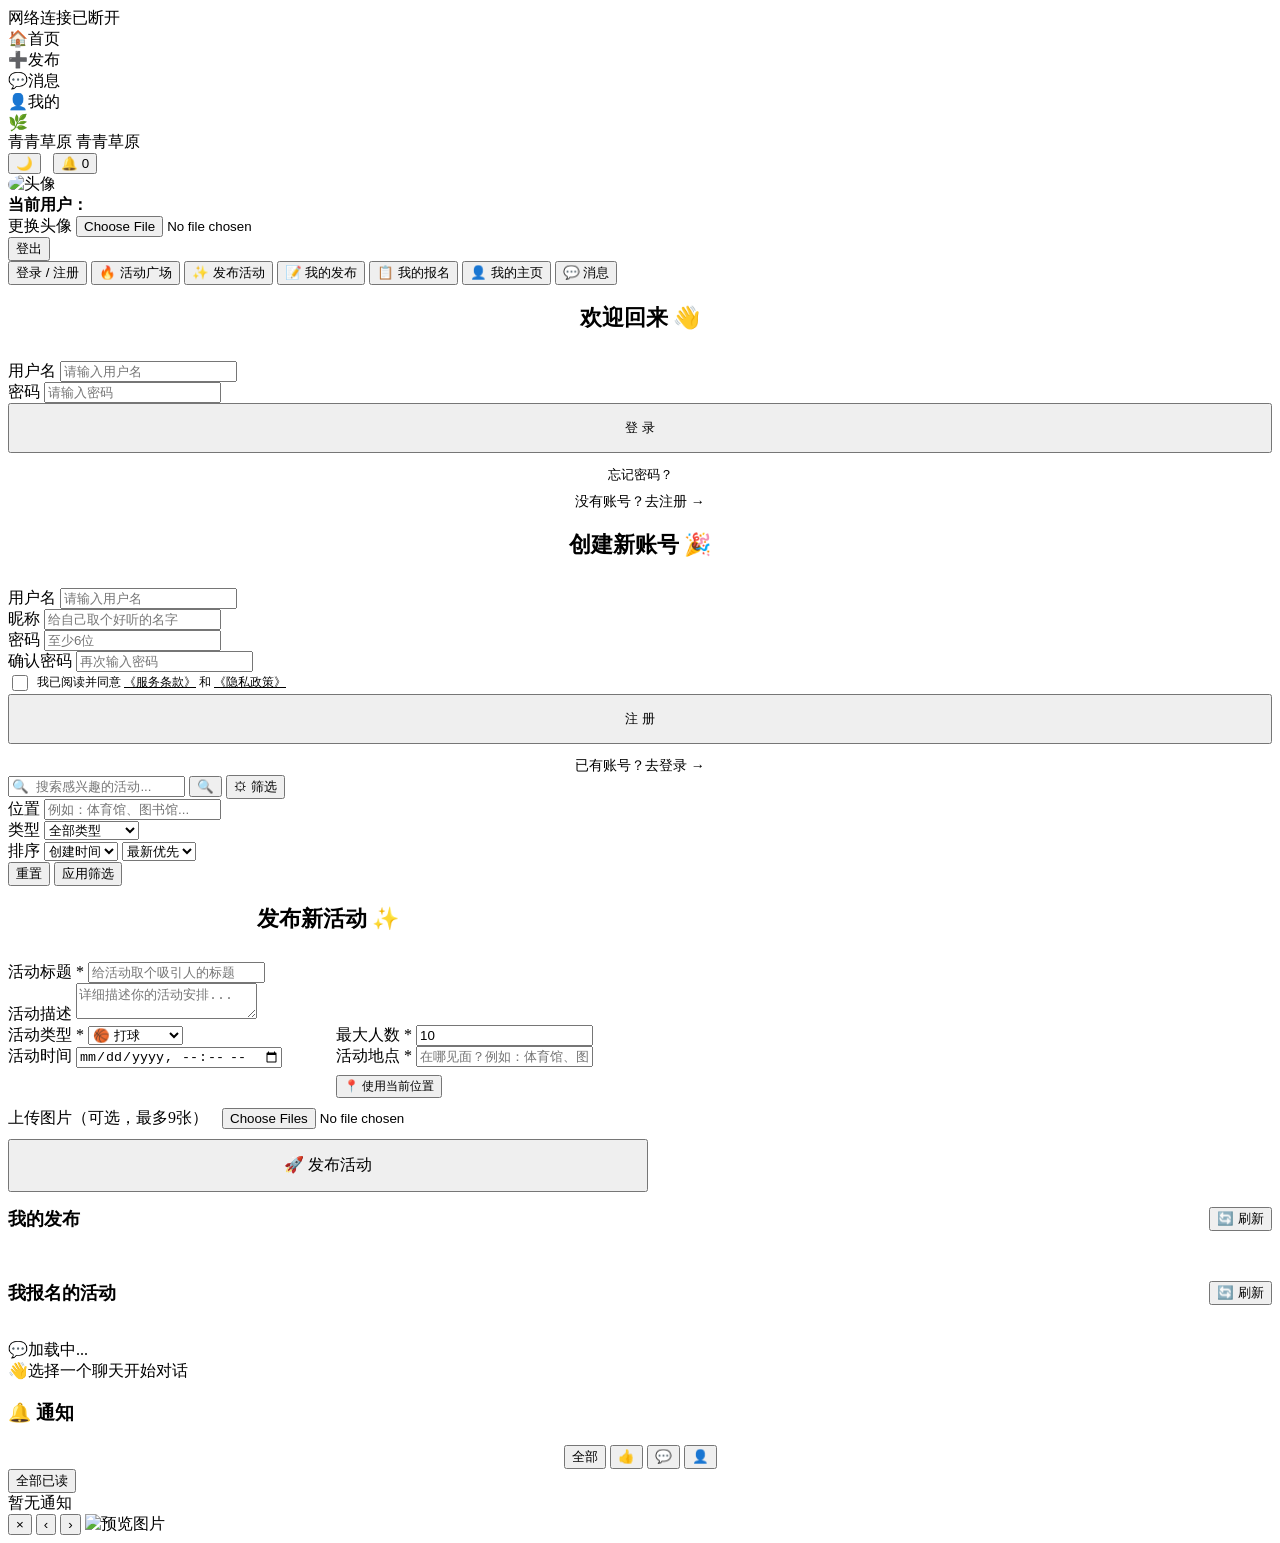
==== commit 9d53071e: "feat: merge ux-polish + re-add optimizations - Merge CSS/JS separation from fix/ux-polish branch - K" ====
--- a/src/main/resources/static/index.html
+++ b/src/main/resources/static/index.html
@@ -3,1795 +3,33 @@
 <head>
     <meta charset="UTF-8">
     <meta name="viewport" content="width=device-width, initial-scale=1.0">
-    <title>青青草原 - 校园同好活动平台</title>
+    <title>GreenGrassland - 青青草原</title>
+    <link rel="icon" type="image/svg+xml" href="/favicon.svg">
     <link rel="manifest" href="/manifest.json">
     <meta name="theme-color" content="#10b981">
     <meta name="apple-mobile-web-app-capable" content="yes">
     <meta name="apple-mobile-web-app-title" content="青青草原">
-    <link rel="apple-touch-icon" href="/images/default-avatar.svg">
-    <style>
-        :root {
-            --primary: #10b981;
-            --primary-dark: #059669;
-            --primary-light: #34d399;
-            --primary-bg: #ecfdf5;
-            --accent: #f59e0b;
-            --accent-light: #fef3c7;
-            --bg: #f0fdf4;
-            --surface: #ffffff;
-            --surface-hover: #f9fafb;
-            --text: #1f2937;
-            --text-secondary: #6b7280;
-            --text-muted: #9ca3af;
-            --border: #e5e7eb;
-            --border-light: #f3f4f6;
-            --danger: #ef4444;
-            --danger-light: #fef2f2;
-            --info: #3b82f6;
-            --info-light: #eff6ff;
-            --shadow-sm: 0 1px 2px rgba(0,0,0,0.05);
-            --shadow: 0 1px 3px rgba(0,0,0,0.06), 0 1px 2px rgba(0,0,0,0.04);
-            --shadow-md: 0 4px 6px rgba(0,0,0,0.05), 0 2px 4px rgba(0,0,0,0.04);
-            --shadow-lg: 0 10px 25px rgba(0,0,0,0.08), 0 4px 10px rgba(0,0,0,0.04);
-            --shadow-xl: 0 20px 40px rgba(0,0,0,0.1);
-            --radius-sm: 8px;
-            --radius: 12px;
-            --radius-lg: 16px;
-            --radius-xl: 20px;
-            --radius-full: 9999px;
-            --transition: 0.2s cubic-bezier(0.4, 0, 0.2, 1);
-            --transition-slow: 0.35s cubic-bezier(0.4, 0, 0.2, 1);
-            --font: -apple-system, BlinkMacSystemFont, 'Segoe UI', 'PingFang SC', 'Hiragino Sans GB', 'Microsoft YaHei', sans-serif;
-        }
-
-        * { margin: 0; padding: 0; box-sizing: border-box; }
-
-        body {
-            font-family: var(--font);
-            background: var(--bg);
-            min-height: 100vh;
-            color: var(--text);
-            line-height: 1.6;
-            -webkit-font-smoothing: antialiased;
-        }
-
-        /* ========== HEADER ========== */
-        .header {
-            position: sticky;
-            top: 0;
-            z-index: 100;
-            background: rgba(255,255,255,0.72);
-            backdrop-filter: blur(20px) saturate(180%);
-            -webkit-backdrop-filter: blur(20px) saturate(180%);
-            border-bottom: 1px solid rgba(16,185,129,0.1);
-            padding: 0 24px;
-            display: flex;
-            align-items: center;
-            justify-content: center;
-            height: 60px;
-        }
-
-        .header-inner {
-            max-width: 1200px;
-            width: 100%;
-            display: flex;
-            align-items: center;
-            justify-content: space-between;
-        }
-
-        .header-brand {
-            display: flex;
-            align-items: center;
-            gap: 10px;
-            text-decoration: none;
-        }
-
-        .header-logo {
-            width: 38px;
-            height: 38px;
-            background: linear-gradient(135deg, var(--primary), var(--primary-dark));
-            border-radius: var(--radius);
-            display: flex;
-            align-items: center;
-            justify-content: center;
-            font-size: 22px;
-            box-shadow: 0 2px 8px rgba(16,185,129,0.25);
-        }
-
-        .header-title {
-            font-size: 20px;
-            font-weight: 700;
-            background: linear-gradient(135deg, var(--primary-dark), var(--primary));
-            -webkit-background-clip: text;
-            -webkit-text-fill-color: transparent;
-            background-clip: text;
-        }
-
-        .header-subtitle {
-            font-size: 12px;
-            color: var(--text-muted);
-            margin-left: 4px;
-        }
-
-        /* ========== CONTAINER ========== */
-        .container {
-            max-width: 1200px;
-            margin: 0 auto;
-            padding: 20px 24px;
-            min-height: calc(100vh - 60px);
-        }
-
-        /* ========== USER INFO ========== */
-        .user-info {
-            background: var(--surface);
-            padding: 16px 20px;
-            border-radius: var(--radius-lg);
-            margin-bottom: 20px;
-            box-shadow: var(--shadow);
-            display: flex;
-            align-items: center;
-            gap: 16px;
-            border: 1px solid var(--border-light);
-        }
-
-        .avatar-container {
-            display: flex;
-            align-items: center;
-            gap: 12px;
-        }
-
-        .avatar {
-            width: 48px;
-            height: 48px;
-            border-radius: 50%;
-            object-fit: cover;
-            border: 3px solid var(--primary-light);
-            cursor: pointer;
-            transition: transform var(--transition);
-        }
-
-        .avatar:hover { transform: scale(1.08); }
-
-        .avatar-upload { display: none; }
-
-        .avatar-upload-label {
-            cursor: pointer;
-            padding: 5px 12px;
-            background: var(--primary-bg);
-            color: var(--primary-dark);
-            border-radius: var(--radius-full);
-            font-size: 12px;
-            font-weight: 500;
-            transition: all var(--transition);
-        }
-
-        .avatar-upload-label:hover {
-            background: var(--primary);
-            color: white;
-        }
-
-        .user-details {
-            flex: 1;
-            display: flex;
-            align-items: center;
-            justify-content: space-between;
-        }
-
-        .user-details strong {
-            font-size: 15px;
-            color: var(--text);
-        }
-
-        .user-details span {
-            color: var(--primary-dark);
-            font-weight: 600;
-        }
-
-        .user-actions {
-            display: flex;
-            align-items: center;
-            gap: 12px;
-        }
-
-        /* ========== NOTIFICATION ========== */
-        .notification-icon {
-            position: relative;
-            width: 42px;
-            height: 42px;
-            border-radius: 50%;
-            background: var(--surface-hover);
-            border: 1px solid var(--border);
-            cursor: pointer;
-            display: flex;
-            align-items: center;
-            justify-content: center;
-            font-size: 20px;
-            transition: all var(--transition);
-        }
-
-        .notification-icon:hover {
-            background: var(--primary-bg);
-            border-color: var(--primary-light);
-        }
-
-        .notification-badge {
-            position: absolute;
-            top: -4px;
-            right: -4px;
-            background: var(--danger);
-            color: white;
-            border-radius: 10px;
-            padding: 1px 6px;
-            font-size: 11px;
-            font-weight: 700;
-            min-width: 20px;
-            text-align: center;
-            display: none;
-            box-shadow: 0 2px 4px rgba(239,68,68,0.3);
-        }
-
-        .notification-badge.show { display: block; }
-
-        /* ========== NOTIFICATION MODAL ========== */
-        .notification-modal {
-            display: none;
-            position: fixed;
-            z-index: 1500;
-            right: 24px;
-            top: 72px;
-            width: 380px;
-            max-height: 520px;
-            background: var(--surface);
-            border-radius: var(--radius-lg);
-            box-shadow: var(--shadow-xl);
-            overflow: hidden;
-            border: 1px solid var(--border-light);
-        }
-
-        .notification-header {
-            padding: 16px 20px;
-            border-bottom: 1px solid var(--border-light);
-            display: flex;
-            align-items: center;
-            justify-content: space-between;
-        }
-
-        .notification-header h3 {
-            margin: 0;
-            font-size: 16px;
-            font-weight: 700;
-            color: var(--text);
-        }
-
-        .notification-mark-all {
-            background: none;
-            border: none;
-            color: var(--primary);
-            font-size: 13px;
-            cursor: pointer;
-            padding: 4px 10px;
-            border-radius: var(--radius-full);
-            transition: all var(--transition);
-            font-weight: 500;
-        }
-
-        .notification-mark-all:hover { background: var(--primary-bg); }
-
-        .notification-list { max-height: 460px; overflow-y: auto; }
-
-        .notification-item {
-            padding: 14px 20px;
-            border-bottom: 1px solid var(--border-light);
-            cursor: pointer;
-            transition: background var(--transition);
-            display: flex;
-            gap: 12px;
-            position: relative;
-        }
-
-        .notification-item:hover { background: var(--surface-hover); }
-
-        .notification-item.unread {
-            background: var(--primary-bg);
-        }
-
-        .notification-item.unread::before {
-            content: '';
-            position: absolute;
-            left: 0;
-            top: 8px;
-            bottom: 8px;
-            width: 3px;
-            background: var(--primary);
-            border-radius: 0 3px 3px 0;
-        }
-
-        .notification-avatar {
-            width: 40px;
-            height: 40px;
-            border-radius: 50%;
-            object-fit: cover;
-            flex-shrink: 0;
-            border: 2px solid var(--border-light);
-        }
-
-        .notification-content { flex: 1; min-width: 0; }
-
-        .notification-text {
-            font-size: 14px;
-            color: var(--text);
-            line-height: 1.5;
-            margin-bottom: 4px;
-        }
-
-        .notification-text .notification-user { font-weight: 700; color: var(--primary-dark); }
-
-        .notification-time { font-size: 12px; color: var(--text-muted); }
-
-        .notification-empty {
-            padding: 48px 20px;
-            text-align: center;
-            color: var(--text-muted);
-            font-size: 14px;
-        }
-
-        /* ========== MESSAGE ========== */
-        .message {
-            padding: 14px 20px;
-            border-radius: var(--radius);
-            margin-bottom: 16px;
-            font-size: 14px;
-            font-weight: 500;
-            animation: slideDown 0.3s ease;
-        }
-
-        @keyframes slideDown {
-            from { opacity: 0; transform: translateY(-8px); }
-            to { opacity: 1; transform: translateY(0); }
-        }
-
-        .message.success {
-            background: var(--primary-bg);
-            color: var(--primary-dark);
-            border: 1px solid rgba(16,185,129,0.2);
-        }
-
-        .message.error {
-            background: var(--danger-light);
-            color: var(--danger);
-            border: 1px solid rgba(239,68,68,0.2);
-        }
-
-        /* ========== TABS ========== */
-        .tabs {
-            display: flex;
-            gap: 6px;
-            margin-bottom: 20px;
-            background: var(--surface);
-            padding: 6px;
-            border-radius: var(--radius-lg);
-            box-shadow: var(--shadow-sm);
-            overflow-x: auto;
-            border: 1px solid var(--border-light);
-        }
-
-        .tab {
-            padding: 10px 18px;
-            background: transparent;
-            border: none;
-            color: var(--text-secondary);
-            cursor: pointer;
-            font-size: 14px;
-            border-radius: var(--radius);
-            transition: all var(--transition);
-            white-space: nowrap;
-            font-weight: 500;
-            font-family: var(--font);
-            position: relative;
-        }
-
-        .tab:hover { color: var(--text); background: var(--surface-hover); }
-
-        .tab.active {
-            background: linear-gradient(135deg, var(--primary), var(--primary-dark));
-            color: white;
-            font-weight: 600;
-            box-shadow: 0 2px 8px rgba(16,185,129,0.3);
-        }
-
-        .tab-content { display: none; }
-
-        .tab-content.active {
-            display: block;
-            animation: fadeIn 0.3s ease;
-        }
-
-        @keyframes fadeIn {
-            from { opacity: 0; transform: translateY(6px); }
-            to { opacity: 1; transform: translateY(0); }
-        }
-
-        /* ========== FORM ========== */
-        .form-container {
-            background: var(--surface);
-            padding: 32px;
-            border-radius: var(--radius-lg);
-            box-shadow: var(--shadow);
-            border: 1px solid var(--border-light);
-            max-width: 520px;
-            margin: 0 auto;
-        }
-
-        .form-group { margin-bottom: 20px; }
-
-        .form-group label {
-            display: block;
-            margin-bottom: 8px;
-            font-size: 14px;
-            color: var(--text);
-            font-weight: 600;
-        }
-
-        .form-group input,
-        .form-group select,
-        .form-group textarea {
-            width: 100%;
-            padding: 12px 16px;
-            border: 1.5px solid var(--border);
-            border-radius: var(--radius);
-            font-size: 15px;
-            font-family: var(--font);
-            transition: all var(--transition);
-            background: var(--surface-hover);
-            color: var(--text);
-            outline: none;
-        }
-
-        .form-group input:focus,
-        .form-group select:focus,
-        .form-group textarea:focus {
-            border-color: var(--primary);
-            background: var(--surface);
-            box-shadow: 0 0 0 3px rgba(16,185,129,0.1);
-        }
-
-        .form-group textarea {
-            min-height: 120px;
-            resize: vertical;
-            line-height: 1.6;
-        }
-
-        select {
-            appearance: none;
-            background-image: url("data:image/svg+xml,%3Csvg xmlns='http://www.w3.org/2000/svg' width='12' height='12' viewBox='0 0 12 12'%3E%3Cpath fill='%236b7280' d='M6 8L1 3h10z'/%3E%3C/svg%3E");
-            background-repeat: no-repeat;
-            background-position: right 14px center;
-            padding-right: 40px !important;
-        }
-
-        /* ========== BUTTONS ========== */
-        .btn {
-            padding: 11px 24px;
-            border: none;
-            border-radius: var(--radius-full);
-            font-size: 14px;
-            font-weight: 600;
-            cursor: pointer;
-            transition: all var(--transition);
-            font-family: var(--font);
-            display: inline-flex;
-            align-items: center;
-            gap: 6px;
-        }
-
-        .btn:active { transform: scale(0.97); }
-
-        .btn-primary {
-            background: linear-gradient(135deg, var(--primary), var(--primary-dark));
-            color: white;
-            box-shadow: 0 2px 8px rgba(16,185,129,0.3);
-        }
-
-        .btn-primary:hover {
-            box-shadow: 0 4px 16px rgba(16,185,129,0.4);
-            transform: translateY(-1px);
-        }
-
-        .btn-secondary {
-            background: var(--surface-hover);
-            color: var(--text);
-            border: 1px solid var(--border);
-        }
-
-        .btn-secondary:hover {
-            background: var(--border-light);
-            border-color: var(--text-muted);
-        }
-
-        .btn-success {
-            background: linear-gradient(135deg, var(--primary), var(--primary-dark));
-            color: white;
-            box-shadow: 0 2px 8px rgba(16,185,129,0.3);
-        }
-
-        .btn-danger {
-            background: var(--danger);
-            color: white;
-            box-shadow: 0 2px 8px rgba(239,68,68,0.3);
-        }
-
-        .btn-danger:hover {
-            background: #dc2626;
-            box-shadow: 0 4px 12px rgba(239,68,68,0.4);
-        }
-
-        .hidden { display: none !important; }
-
-        /* ========== SEARCH ========== */
-        .search-container {
-            background: var(--surface);
-            padding: 16px 20px;
-            margin-bottom: 20px;
-            border-radius: var(--radius-lg);
-            box-shadow: var(--shadow);
-            border: 1px solid var(--border-light);
-        }
-
-        .search-box-wrapper {
-            display: flex;
-            gap: 10px;
-            align-items: center;
-        }
-
-        .search-input {
-            flex: 1;
-            padding: 10px 18px;
-            border: 1.5px solid var(--border);
-            border-radius: var(--radius-full);
-            font-size: 14px;
-            font-family: var(--font);
-            background: var(--surface-hover);
-            transition: all var(--transition);
-            outline: none;
-        }
-
-        .search-input:focus {
-            border-color: var(--primary);
-            background: var(--surface);
-            box-shadow: 0 0 0 3px rgba(16,185,129,0.08);
-        }
-
-        .search-btn {
-            width: 40px;
-            height: 40px;
-            border: 1.5px solid var(--border);
-            background: var(--surface);
-            border-radius: 50%;
-            cursor: pointer;
-            display: flex;
-            align-items: center;
-            justify-content: center;
-            font-size: 18px;
-            transition: all var(--transition);
-        }
-
-        .search-btn:hover {
-            background: var(--primary-bg);
-            border-color: var(--primary);
-        }
-
-        .filter-btn {
-            padding: 8px 16px;
-            border: 1.5px solid var(--border);
-            background: var(--surface);
-            border-radius: var(--radius-full);
-            font-size: 13px;
-            color: var(--text-secondary);
-            cursor: pointer;
-            transition: all var(--transition);
-            font-family: var(--font);
-            font-weight: 500;
-        }
-
-        .filter-btn:hover { border-color: var(--primary); color: var(--primary); }
-
-        .filter-panel {
-            margin-top: 14px;
-            padding: 16px;
-            background: var(--surface-hover);
-            border-radius: var(--radius);
-            border: 1px solid var(--border);
-        }
-
-        .filter-row {
-            display: flex;
-            align-items: center;
-            gap: 10px;
-            margin-bottom: 12px;
-        }
-
-        .filter-row:last-child { margin-bottom: 0; }
-
-        .filter-row label { font-size: 13px; color: var(--text-secondary); min-width: 40px; font-weight: 500; }
-
-        .filter-select {
-            flex: 1;
-            padding: 8px 12px;
-            border: 1.5px solid var(--border);
-            border-radius: var(--radius-sm);
-            font-size: 13px;
-            font-family: var(--font);
-            background: var(--surface);
-            color: var(--text);
-            outline: none;
-            cursor: pointer;
-            transition: border-color var(--transition);
-        }
-
-        .filter-select:focus { border-color: var(--primary); }
-
-        .filter-actions {
-            display: flex;
-            gap: 8px;
-            justify-content: flex-end;
-            margin-top: 12px;
-        }
-
-        .filter-reset-btn {
-            padding: 7px 16px;
-            border: 1.5px solid var(--border);
-            background: var(--surface);
-            border-radius: var(--radius-full);
-            font-size: 13px;
-            color: var(--text-secondary);
-            cursor: pointer;
-            font-family: var(--font);
-            font-weight: 500;
-            transition: all var(--transition);
-        }
-
-        .filter-reset-btn:hover { border-color: var(--text-muted); }
-
-        .filter-apply-btn {
-            padding: 7px 16px;
-            background: linear-gradient(135deg, var(--primary), var(--primary-dark));
-            color: white;
-            border: none;
-            border-radius: var(--radius-full);
-            font-size: 13px;
-            cursor: pointer;
-            font-family: var(--font);
-            font-weight: 600;
-            transition: all var(--transition);
-        }
-
-        .filter-apply-btn:hover { box-shadow: 0 2px 8px rgba(16,185,129,0.3); }
-
-        /* ========== POST CARD ========== */
-        .post-list {
-            display: grid;
-            grid-template-columns: repeat(auto-fill, minmax(320px, 1fr));
-            gap: 20px;
-        }
-
-        .post-card {
-            background: var(--surface);
-            border-radius: var(--radius-lg);
-            overflow: hidden;
-            box-shadow: var(--shadow);
-            transition: all var(--transition-slow);
-            cursor: pointer;
-            display: flex;
-            flex-direction: column;
-            border: 1px solid var(--border-light);
-        }
-
-        .post-card:hover {
-            box-shadow: var(--shadow-lg);
-            transform: translateY(-4px);
-            border-color: var(--primary-light);
-        }
-
-        .post-header {
-            display: flex;
-            align-items: center;
-            gap: 10px;
-            padding: 14px 16px;
-            border-bottom: 1px solid var(--border-light);
-        }
-
-        .post-author-avatar {
-            width: 38px;
-            height: 38px;
-            border-radius: 50%;
-            object-fit: cover;
-            border: 2px solid var(--border-light);
-            cursor: pointer;
-            transition: transform var(--transition);
-        }
-
-        .post-author-avatar:hover { transform: scale(1.12); }
-
-        .post-author-info { flex: 1; min-width: 0; }
-
-        .post-author-name {
-            font-size: 14px;
-            font-weight: 700;
-            color: var(--text);
-            margin-bottom: 2px;
-        }
-
-        .post-meta {
-            font-size: 12px;
-            color: var(--text-muted);
-        }
-
-        .post-images-container {
-            width: 100%;
-            aspect-ratio: 4/3;
-            overflow: hidden;
-            background: linear-gradient(135deg, #d1fae5, #a7f3d0);
-            position: relative;
-        }
-
-        .post-main-image {
-            width: 100%;
-            height: 100%;
-            object-fit: cover;
-        }
-
-        .post-images-grid {
-            display: grid;
-            grid-template-columns: repeat(2, 1fr);
-            grid-template-rows: repeat(2, 1fr);
-            gap: 2px;
-            width: 100%;
-            height: 100%;
-        }
-
-        .post-images-grid.single { grid-template-columns: 1fr; grid-template-rows: 1fr; }
-        .post-images-grid.two { grid-template-columns: 1fr 1fr; grid-template-rows: 1fr; }
-        .post-images-grid.three { grid-template-columns: 1fr 1fr; grid-template-rows: 1fr 1fr; }
-
-        .post-images-grid img {
-            width: 100%;
-            height: 100%;
-            object-fit: cover;
-        }
-
-        .post-images-count {
-            position: absolute;
-            bottom: 10px;
-            right: 10px;
-            background: rgba(0,0,0,0.65);
-            color: white;
-            padding: 4px 10px;
-            border-radius: var(--radius-full);
-            font-size: 12px;
-            font-weight: 600;
-            backdrop-filter: blur(8px);
-        }
-
-        .post-body {
-            padding: 14px 16px;
-            flex: 1;
-        }
-
-        .post-title {
-            font-size: 16px;
-            font-weight: 700;
-            color: var(--text);
-            margin-bottom: 6px;
-            line-height: 1.4;
-            display: -webkit-box;
-            -webkit-line-clamp: 2;
-            -webkit-box-orient: vertical;
-            overflow: hidden;
-        }
-
-        .post-content {
-            font-size: 13px;
-            color: var(--text-secondary);
-            line-height: 1.5;
-            margin-bottom: 10px;
-            display: -webkit-box;
-            -webkit-line-clamp: 2;
-            -webkit-box-orient: vertical;
-            overflow: hidden;
-        }
-
-        .post-tags {
-            display: flex;
-            gap: 6px;
-            flex-wrap: wrap;
-        }
-
-        .post-tag {
-            font-size: 11px;
-            padding: 3px 10px;
-            border-radius: var(--radius-full);
-            font-weight: 600;
-            display: inline-flex;
-            align-items: center;
-            gap: 4px;
-        }
-
-        .post-tag.type-bg { background: #dbeafe; color: #1d4ed8; }
-        .post-tag.type-bd { background: #fef3c7; color: #92400e; }
-        .post-tag.type-ps { background: #fce7f3; color: #be185d; }
-        .post-tag.type-ga { background: #e0e7ff; color: #4338ca; }
-        .post-tag.type-sg { background: #d1fae5; color: #047857; }
-        .post-tag.tag-loc { background: var(--surface-hover); color: var(--text-secondary); }
-
-        .post-footer {
-            display: flex;
-            align-items: center;
-            padding: 12px 16px;
-            border-top: 1px solid var(--border-light);
-            gap: 8px;
-        }
-
-        .post-stats {
-            display: flex;
-            gap: 14px;
-            flex: 1;
-        }
-
-        .post-stat-item {
-            display: flex;
-            align-items: center;
-            gap: 4px;
-            cursor: pointer;
-            transition: all var(--transition);
-            font-size: 13px;
-            color: var(--text-secondary);
-            font-weight: 500;
-        }
-
-        .post-stat-item:hover { color: var(--primary); }
-
-        .post-stat-icon { font-size: 15px; }
-
-        .post-actions {
-            display: flex;
-            gap: 6px;
-        }
-
-        .post-action-btn {
-            padding: 6px 14px;
-            border-radius: var(--radius-full);
-            font-size: 13px;
-            border: none;
-            cursor: pointer;
-            transition: all var(--transition);
-            display: flex;
-            align-items: center;
-            gap: 4px;
-            font-weight: 600;
-            font-family: var(--font);
-        }
-
-        .post-action-btn.btn-primary {
-            background: linear-gradient(135deg, var(--primary), var(--primary-dark));
-            color: white;
-            box-shadow: 0 1px 4px rgba(16,185,129,0.25);
-        }
-
-        .post-action-btn.btn-primary:hover {
-            box-shadow: 0 3px 10px rgba(16,185,129,0.35);
-        }
-
-        .post-action-btn.btn-outline {
-            background: var(--surface);
-            color: var(--text-secondary);
-            border: 1.5px solid var(--border);
-        }
-
-        .post-action-btn.btn-outline:hover {
-            border-color: var(--primary);
-            color: var(--primary);
-        }
-
-        /* ========== BADGE ========== */
-        .badge {
-            display: inline-block;
-            padding: 4px 12px;
-            border-radius: var(--radius-full);
-            font-size: 12px;
-            font-weight: 600;
-        }
-
-        .badge-primary { background: var(--primary-bg); color: var(--primary-dark); }
-
-        .badge-success { background: #d1fae5; color: #047857; }
-
-        /* ========== DETAIL MODAL ========== */
-        .detail-modal {
-            display: none;
-            position: fixed;
-            z-index: 1000;
-            left: 0;
-            top: 0;
-            width: 100%;
-            height: 100%;
-            background: rgba(0,0,0,0.4);
-            backdrop-filter: blur(6px);
-            -webkit-backdrop-filter: blur(6px);
-        }
-
-        .detail-modal-content {
-            background: var(--surface);
-            margin: 24px auto;
-            border-radius: var(--radius-xl);
-            width: 92%;
-            max-width: 720px;
-            max-height: 90vh;
-            overflow-y: auto;
-            box-shadow: var(--shadow-xl);
-            animation: modalFadeIn 0.3s cubic-bezier(0.4,0,0.2,1);
-        }
-
-        @keyframes modalFadeIn {
-            from { opacity: 0; transform: translateY(-16px) scale(0.97); }
-            to { opacity: 1; transform: translateY(0) scale(1); }
-        }
-
-        .detail-close {
-            position: absolute;
-            right: 16px;
-            top: 16px;
-            background: rgba(0,0,0,0.5);
-            color: white;
-            border: none;
-            border-radius: 50%;
-            width: 32px;
-            height: 32px;
-            font-size: 20px;
-            cursor: pointer;
-            display: flex;
-            align-items: center;
-            justify-content: center;
-            transition: all var(--transition);
-            z-index: 1001;
-        }
-
-        .detail-close:hover {
-            background: rgba(0,0,0,0.7);
-            transform: rotate(90deg);
-        }
-
-        .detail-modal-header {
-            position: relative;
-            padding: 24px 28px;
-            border-bottom: 1px solid var(--border-light);
-            display: flex;
-            align-items: center;
-            justify-content: space-between;
-        }
-
-        .detail-modal-header h2 {
-            margin: 0;
-            font-size: 18px;
-            font-weight: 700;
-            color: var(--text);
-        }
-
-        .detail-modal-body { padding: 28px; }
-
-        .detail-loading {
-            text-align: center;
-            padding: 48px;
-            color: var(--text-muted);
-            font-size: 14px;
-        }
-
-        /* Detail author */
-        .detail-author {
-            display: flex;
-            align-items: center;
-            gap: 14px;
-            padding-bottom: 20px;
-            border-bottom: 1px solid var(--border-light);
-            margin-bottom: 24px;
-        }
-
-        .detail-author-avatar {
-            width: 52px;
-            height: 52px;
-            border-radius: 50%;
-            object-fit: cover;
-            border: 3px solid var(--primary-light);
-            cursor: pointer;
-            transition: transform var(--transition);
-        }
-
-        .detail-author-avatar:hover { transform: scale(1.08); }
-
-        .detail-author-info { flex: 1; }
-
-        .detail-author-name { font-size: 16px; font-weight: 700; color: var(--text); margin-bottom: 4px; }
-
-        .detail-author-username { font-size: 13px; color: var(--text-muted); }
-
-        /* Detail post info */
-        .detail-post-title {
-            font-size: 22px;
-            font-weight: 800;
-            color: var(--text);
-            line-height: 1.4;
-            margin-bottom: 12px;
-        }
-
-        .detail-post-meta {
-            display: flex;
-            align-items: center;
-            gap: 14px;
-            margin-bottom: 20px;
-            font-size: 13px;
-            color: var(--text-muted);
-        }
-
-        .detail-post-content {
-            font-size: 15px;
-            color: var(--text);
-            line-height: 1.8;
-            margin-bottom: 24px;
-            white-space: pre-wrap;
-            word-break: break-word;
-        }
-
-        .detail-post-images {
-            margin-bottom: 24px;
-            display: grid;
-            grid-template-columns: repeat(auto-fill, minmax(180px, 1fr));
-            gap: 10px;
-        }
-
-        .detail-post-image {
-            width: 100%;
-            aspect-ratio: 1;
-            object-fit: cover;
-            border-radius: var(--radius);
-            cursor: pointer;
-            transition: all var(--transition);
-            border: 1px solid var(--border-light);
-        }
-
-        .detail-post-image:hover { opacity: 0.85; transform: scale(1.02); }
-
-        /* Detail activity info */
-        .detail-post-activity {
-            display: flex;
-            flex-direction: column;
-            gap: 12px;
-            padding: 18px 20px;
-            background: var(--primary-bg);
-            border-radius: var(--radius);
-            margin-bottom: 24px;
-            border: 1px solid rgba(16,185,129,0.12);
-        }
-
-        .detail-post-activity-item { display: flex; justify-content: space-between; align-items: center; }
-
-        .detail-post-activity-label { font-size: 14px; color: var(--text-secondary); }
-
-        .detail-post-activity-value { font-size: 14px; color: var(--text); font-weight: 700; }
-
-        /* Detail actions bar */
-        .detail-actions-bar {
-            display: flex;
-            align-items: center;
-            gap: 10px;
-            padding: 16px 0;
-            border-top: 1px solid var(--border-light);
-            border-bottom: 1px solid var(--border-light);
-            margin-bottom: 24px;
-            flex-wrap: wrap;
-        }
-
-        .detail-action-btn {
-            padding: 10px 18px;
-            border: 1.5px solid var(--border);
-            background: var(--surface);
-            border-radius: var(--radius-full);
-            font-size: 14px;
-            color: var(--text-secondary);
-            cursor: pointer;
-            transition: all var(--transition);
-            display: flex;
-            align-items: center;
-            gap: 6px;
-            font-weight: 500;
-            font-family: var(--font);
-        }
-
-        .detail-action-btn:hover {
-            background: var(--primary-bg);
-            border-color: var(--primary);
-            color: var(--primary-dark);
-        }
-
-        .detail-action-btn.active {
-            background: linear-gradient(135deg, var(--primary), var(--primary-dark));
-            border-color: var(--primary);
-            color: white;
-        }
-
-        /* Detail comments */
-        .detail-comments-section { margin-top: 28px; }
-
-        .detail-comments-title {
-            font-size: 17px;
-            font-weight: 700;
-            color: var(--text);
-            margin-bottom: 18px;
-        }
-
-        .detail-comment-form { margin-bottom: 28px; }
-
-        .detail-comment-input {
-            width: 100%;
-            min-height: 80px;
-            padding: 14px;
-            border: 1.5px solid var(--border);
-            border-radius: var(--radius);
-            font-size: 14px;
-            font-family: var(--font);
-            resize: vertical;
-            margin-bottom: 12px;
-            outline: none;
-            transition: all var(--transition);
-            background: var(--surface-hover);
-        }
-
-        .detail-comment-input:focus {
-            border-color: var(--primary);
-            background: var(--surface);
-            box-shadow: 0 0 0 3px rgba(16,185,129,0.08);
-        }
-
-        .detail-comments-list { display: flex; flex-direction: column; gap: 20px; }
-
-        .detail-comment-item {
-            padding-bottom: 20px;
-            border-bottom: 1px solid var(--border-light);
-        }
-
-        .detail-comment-item:last-child { border-bottom: none; }
-
-        .detail-comment-header { display: flex; align-items: center; gap: 10px; margin-bottom: 10px; }
-
-        .detail-comment-avatar {
-            width: 36px;
-            height: 36px;
-            border-radius: 50%;
-            object-fit: cover;
-            border: 2px solid var(--border-light);
-            flex-shrink: 0;
-            cursor: pointer;
-            transition: transform var(--transition);
-        }
-        .detail-comment-avatar:hover { transform: scale(1.1); }
-
-        .detail-comment-author { flex: 1; min-width: 0; }
-
-        .detail-comment-author-name { font-size: 14px; font-weight: 700; color: var(--text); }
-
-        .detail-comment-time { font-size: 12px; color: var(--text-muted); margin-top: 1px; }
-
-        .detail-comment-content {
-            margin-left: 46px;
-            font-size: 14px;
-            color: var(--text);
-            line-height: 1.7;
-            word-break: break-word;
-            white-space: pre-wrap;
-        }
-
-        .detail-comment-replies {
-            margin-left: 46px;
-            margin-top: 14px;
-            padding-left: 14px;
-            border-left: 2px solid var(--primary-light);
-        }
-
-        .detail-comment-reply-item {
-            padding-top: 14px;
-            padding-bottom: 14px;
-            border-bottom: 1px solid var(--border-light);
-        }
-
-        .detail-comment-reply-item:last-child { border-bottom: none; }
-
-        .detail-comment-actions { margin-left: 46px; margin-top: 8px; display: flex; gap: 12px; }
-
-        .detail-comment-reply-btn {
-            background: none;
-            border: none;
-            color: var(--text-secondary);
-            font-size: 13px;
-            cursor: pointer;
-            padding: 4px 0;
-            transition: color var(--transition);
-            font-weight: 500;
-        }
-
-        .detail-comment-reply-btn:hover { color: var(--primary); }
-
-        .detail-comment-reply-input-container {
-            margin-left: 46px;
-            margin-top: 14px;
-            padding: 14px;
-            background: var(--surface-hover);
-            border-radius: var(--radius);
-        }
-
-        .detail-comment-reply-input {
-            width: 100%;
-            min-height: 60px;
-            padding: 10px;
-            border: 1.5px solid var(--border);
-            border-radius: var(--radius-sm);
-            font-size: 14px;
-            font-family: var(--font);
-            resize: vertical;
-            margin-bottom: 10px;
-            outline: none;
-            transition: border-color var(--transition);
-        }
-
-        .detail-comment-reply-input:focus { border-color: var(--primary); }
-
-        .detail-comment-reply-actions { display: flex; gap: 8px; justify-content: flex-end; }
-
-        /* ========== USER PROFILE ========== */
-        .user-profile-header {
-            display: flex;
-            flex-direction: column;
-            align-items: center;
-            padding: 32px 24px;
-            border-bottom: 1px solid var(--border-light);
-            background: linear-gradient(180deg, var(--primary-bg) 0%, white 100%);
-        }
-
-        .user-profile-avatar {
-            width: 88px;
-            height: 88px;
-            border-radius: 50%;
-            object-fit: cover;
-            border: 4px solid var(--primary-light);
-            margin-bottom: 16px;
-            box-shadow: 0 4px 12px rgba(16,185,129,0.2);
-        }
-
-        .user-profile-name { font-size: 22px; font-weight: 800; color: var(--text); margin-bottom: 4px; }
-
-        .user-profile-username { font-size: 14px; color: var(--text-muted); margin-bottom: 20px; }
-
-        .user-profile-actions { display: flex; gap: 12px; width: 100%; max-width: 320px; }
-
-        .user-profile-action-btn {
-            flex: 1;
-            padding: 11px 24px;
-            border: 1.5px solid var(--primary);
-            background: var(--surface);
-            color: var(--primary-dark);
-            border-radius: var(--radius-full);
-            font-size: 14px;
-            font-weight: 600;
-            cursor: pointer;
-            transition: all var(--transition);
-            font-family: var(--font);
-        }
-
-        .user-profile-action-btn:hover {
-            background: var(--primary);
-            color: white;
-        }
-
-        .user-profile-action-btn.primary {
-            background: linear-gradient(135deg, var(--primary), var(--primary-dark));
-            color: white;
-            border: none;
-        }
-
-        .user-profile-action-btn.primary:hover {
-            box-shadow: 0 4px 12px rgba(16,185,129,0.4);
-        }
-
-        .user-profile-info { padding: 24px; }
-
-        .user-profile-info-item {
-            display: flex;
-            justify-content: space-between;
-            align-items: center;
-            padding: 14px 0;
-            border-bottom: 1px solid var(--border-light);
-        }
-
-        .user-profile-info-item:last-child { border-bottom: none; }
-
-        .user-profile-info-label { font-size: 14px; color: var(--text-secondary); }
-
-        .user-profile-info-value { font-size: 14px; color: var(--text); font-weight: 600; }
-
-        /* ========== IMAGE PREVIEW ========== */
-        .image-preview-container {
-            display: flex;
-            flex-wrap: wrap;
-            gap: 10px;
-            margin-top: 12px;
-        }
-
-        .image-preview-item {
-            position: relative;
-            width: 100px;
-            height: 100px;
-            border: 2px solid var(--border);
-            border-radius: var(--radius);
-            overflow: hidden;
-            transition: all var(--transition);
-        }
-
-        .image-preview-item:hover { border-color: var(--primary); }
-
-        .image-preview-item img {
-            width: 100%;
-            height: 100%;
-            object-fit: cover;
-        }
-
-        .image-preview-item .remove-image {
-            position: absolute;
-            top: 4px;
-            right: 4px;
-            background: rgba(0,0,0,0.55);
-            color: white;
-            border: none;
-            border-radius: 50%;
-            width: 22px;
-            height: 22px;
-            cursor: pointer;
-            font-size: 14px;
-            display: flex;
-            align-items: center;
-            justify-content: center;
-            transition: all var(--transition);
-        }
-
-        .image-preview-item .remove-image:hover { background: var(--danger); }
-
-        .image-preview-modal {
-            display: none;
-            position: fixed;
-            z-index: 2000;
-            left: 0;
-            top: 0;
-            width: 100%;
-            height: 100%;
-            background: rgba(0,0,0,0.95);
-            backdrop-filter: blur(10px);
-        }
-
-        .image-preview-content {
-            position: relative;
-            width: 100%;
-            height: 100%;
-            display: flex;
-            align-items: center;
-            justify-content: center;
-        }
-
-        .image-preview-close {
-            position: absolute;
-            top: 24px;
-            right: 24px;
-            background: rgba(255,255,255,0.15);
-            color: white;
-            border: none;
-            width: 44px;
-            height: 44px;
-            border-radius: 50%;
-            font-size: 26px;
-            cursor: pointer;
-            display: flex;
-            align-items: center;
-            justify-content: center;
-            transition: all var(--transition);
-            z-index: 2001;
-        }
-
-        .image-preview-close:hover {
-            background: rgba(255,255,255,0.25);
-            transform: rotate(90deg);
-        }
-
-        .image-preview-image {
-            max-width: 90%;
-            max-height: 90%;
-            object-fit: contain;
-            border-radius: var(--radius-sm);
-            box-shadow: 0 8px 40px rgba(0,0,0,0.5);
-        }
-
-        .image-preview-nav {
-            position: absolute;
-            top: 50%;
-            transform: translateY(-50%);
-            background: rgba(255,255,255,0.15);
-            color: white;
-            border: none;
-            width: 48px;
-            height: 48px;
-            border-radius: 50%;
-            font-size: 24px;
-            cursor: pointer;
-            display: flex;
-            align-items: center;
-            justify-content: center;
-            transition: all var(--transition);
-            z-index: 2001;
-        }
-
-        .image-preview-nav:hover { background: rgba(255,255,255,0.25); }
-
-        .image-preview-nav.prev { left: 24px; }
-
-        .image-preview-nav.next { right: 24px; }
-
-        .image-preview-nav:disabled { opacity: 0.25; cursor: not-allowed; }
-
-        .image-preview-counter {
-            position: absolute;
-            bottom: 32px;
-            left: 50%;
-            transform: translateX(-50%);
-            background: rgba(0,0,0,0.55);
-            color: white;
-            padding: 8px 18px;
-            border-radius: var(--radius-full);
-            font-size: 14px;
-            font-weight: 500;
-            z-index: 2001;
-            backdrop-filter: blur(8px);
-        }
-
-        /* ========== CHAT ========== */
-        .chat-container {
-            display: flex;
-            gap: 0;
-            height: 600px;
-            background: var(--surface);
-            border-radius: var(--radius-lg);
-            overflow: hidden;
-            box-shadow: var(--shadow);
-            border: 1px solid var(--border-light);
-        }
-
-        .chat-list {
-            width: 300px;
-            border-right: 1px solid var(--border-light);
-            overflow-y: auto;
-            background: var(--surface-hover);
-            flex-shrink: 0;
-        }
-
-        .chat-list-item {
-            padding: 16px;
-            border-bottom: 1px solid var(--border-light);
-            cursor: pointer;
-            transition: all var(--transition);
-        }
-
-        .chat-list-item:hover { background: var(--surface); }
-
-        .chat-list-item.active {
-            background: linear-gradient(135deg, var(--primary-bg), white);
-            border-left: 3px solid var(--primary);
-        }
-
-        .chat-list-item-header {
-            display: flex;
-            align-items: center;
-            gap: 10px;
-            margin-bottom: 6px;
-        }
-
-        .chat-list-item-avatar {
-            width: 44px;
-            height: 44px;
-            border-radius: 50%;
-            object-fit: cover;
-            border: 2px solid var(--border-light);
-        }
-
-        .chat-list-item-name { font-weight: 700; flex: 1; font-size: 14px; }
-
-        .chat-list-item-unread {
-            background: var(--primary);
-            color: white;
-            border-radius: var(--radius-full);
-            padding: 2px 8px;
-            font-size: 11px;
-            font-weight: 700;
-        }
-
-        .chat-list-item-last-message {
-            font-size: 13px;
-            color: var(--text-muted);
-            margin-left: 54px;
-            overflow: hidden;
-            text-overflow: ellipsis;
-            white-space: nowrap;
-        }
-
-        .chat-window {
-            flex: 1;
-            display: flex;
-            flex-direction: column;
-            background: var(--surface);
-        }
-
-        .chat-window-header {
-            padding: 16px 20px;
-            border-bottom: 1px solid var(--border-light);
-            background: var(--surface);
-            font-weight: 700;
-            font-size: 15px;
-        }
-
-        .chat-messages {
-            flex: 1;
-            padding: 20px;
-            overflow-y: auto;
-            background: linear-gradient(180deg, var(--surface-hover) 0%, var(--surface) 100%);
-            display: flex;
-            flex-direction: column;
-            gap: 14px;
-        }
-
-        .chat-message { display: flex; align-items: flex-start; gap: 10px; }
-
-        .chat-message.own { flex-direction: row-reverse; }
-
-        .chat-message-avatar {
-            width: 36px;
-            height: 36px;
-            border-radius: 50%;
-            object-fit: cover;
-            flex-shrink: 0;
-            border: 2px solid var(--border-light);
-        }
-
-        .chat-message-content {
-            max-width: 65%;
-            background: var(--surface);
-            padding: 12px 16px;
-            border-radius: 18px;
-            box-shadow: var(--shadow-sm);
-            border: 1px solid var(--border-light);
-        }
-
-        .chat-message.own .chat-message-content {
-            background: linear-gradient(135deg, var(--primary), var(--primary-dark));
-            color: white;
-            border: none;
-        }
-
-        .chat-message-header {
-            font-size: 11px;
-            color: var(--text-muted);
-            margin-bottom: 4px;
-            font-weight: 500;
-        }
-
-        .chat-message.own .chat-message-header { color: rgba(255,255,255,0.75); text-align: right; }
-
-        .chat-message-text { word-wrap: break-word; font-size: 14px; line-height: 1.5; }
-
-        .chat-input-area {
-            padding: 16px 20px;
-            border-top: 1px solid var(--border-light);
-            display: flex;
-            gap: 10px;
-            background: var(--surface);
-        }
-
-        .chat-input {
-            flex: 1;
-            padding: 10px 16px;
-            border: 1.5px solid var(--border);
-            border-radius: var(--radius-full);
-            resize: none;
-            height: 44px;
-            font-size: 14px;
-            font-family: var(--font);
-            outline: none;
-            transition: all var(--transition);
-            background: var(--surface-hover);
-        }
-
-        .chat-input:focus {
-            border-color: var(--primary);
-            background: var(--surface);
-            box-shadow: 0 0 0 3px rgba(16,185,129,0.08);
-        }
-
-        .chat-empty {
-            text-align: center;
-            color: var(--text-muted);
-            padding: 60px 20px;
-            font-size: 14px;
-            display: flex;
-            flex-direction: column;
-            align-items: center;
-            justify-content: center;
-            gap: 10px;
-            height: 100%;
-        }
-
-        .chat-empty-icon { font-size: 48px; opacity: 0.3; }
-
-        /* My Profile */
-        .profile-stats {
-            display: grid;
-            grid-template-columns: repeat(4, 1fr);
-            gap: 12px;
-            margin-bottom: 24px;
-        }
-
-        .profile-stat-card {
-            background: var(--surface);
-            padding: 16px;
-            border-radius: var(--radius);
-            text-align: center;
-            border: 1px solid var(--border-light);
-            transition: all var(--transition);
-            cursor: pointer;
-        }
-
-        .profile-stat-card:hover {
-            border-color: var(--primary-light);
-            box-shadow: var(--shadow-md);
-        }
-
-        .profile-stat-value {
-            font-size: 28px;
-            font-weight: 800;
-            color: var(--primary-dark);
-            margin-bottom: 4px;
-        }
-
-        .profile-stat-label { font-size: 13px; color: var(--text-muted); font-weight: 500; }
-
-        .profile-section {
-            background: var(--surface);
-            border-radius: var(--radius);
-            border: 1px solid var(--border-light);
-            overflow: hidden;
-        }
-
-        .profile-section-header {
-            padding: 16px 20px;
-            border-bottom: 1px solid var(--border-light);
-            font-weight: 700;
-            font-size: 15px;
-            display: flex;
-            justify-content: space-between;
-            align-items: center;
-        }
-
-        .profile-section-body { padding: 20px; }
-
-        /* ========== RESPONSIVE ========== */
-        @media (max-width: 768px) {
-            .container { padding: 12px; }
-            .post-list { grid-template-columns: 1fr; }
-            .chat-list { width: 100px; }
-            .chat-container { height: calc(100vh - 160px); }
-            .detail-modal-content { margin: 8px; width: calc(100% - 16px); max-height: 96vh; }
-            .notification-modal { right: 8px; width: calc(100vw - 16px); max-width: 380px; }
-            .form-container { padding: 24px 16px; }
-            .profile-stats { grid-template-columns: repeat(2, 1fr); }
-            .header-title { font-size: 17px; }
-            .user-details { flex-direction: column; gap: 12px; align-items: flex-start; }
-        }
-
-        @media (max-width: 480px) {
-            .tabs { gap: 2px; padding: 4px; }
-            .tab { padding: 8px 12px; font-size: 12px; }
-            .post-list { gap: 12px; }
-            .post-stat-item { font-size: 12px; }
-        }
-
-        /* ========== MISC ========== */
-        .like-btn {
-            background: none;
-            border: 1.5px solid var(--border);
-            padding: 8px 16px;
-            border-radius: var(--radius-full);
-            cursor: pointer;
-            display: flex;
-            align-items: center;
-            gap: 6px;
-            transition: all var(--transition);
-            font-family: var(--font);
-            font-size: 13px;
-            font-weight: 500;
-        }
-
-        .like-btn:hover { background: var(--surface-hover); }
-
-        .like-btn.liked {
-            background: #fce7f3;
-            color: #db2777;
-            border-color: #f9a8d4;
-        }
-
-        .comment-list { margin-top: 24px; border-top: 1px solid var(--border-light); padding-top: 24px; }
-
-        .comment-item { padding: 16px; border-bottom: 1px solid var(--border-light); margin-bottom: 0; }
-
-        .comment-header { display: flex; align-items: center; gap: 10px; margin-bottom: 10px; }
-
-        .comment-avatar {
-            width: 38px;
-            height: 38px;
-            border-radius: 50%;
-            object-fit: cover;
-            border: 2px solid var(--border-light);
-        }
-
-        .comment-author { font-weight: 700; color: var(--text); }
-
-        .comment-time { color: var(--text-muted); font-size: 12px; margin-left: auto; }
-
-        .comment-content { color: var(--text); line-height: 1.7; margin-left: 48px; }
-
-        .comment-form { margin-top: 24px; padding-top: 24px; border-top: 1px solid var(--border-light); }
-
-        .detail-actions {
-            display: flex;
-            gap: 10px;
-            align-items: center;
-            margin-top: 24px;
-            flex-wrap: wrap;
-        }
-
-        .post-author-avatar,
-        .detail-author-avatar,
-        .detail-comment-avatar { cursor: pointer; transition: transform var(--transition); }
-
-        .post-author-avatar:hover,
-        .detail-author-avatar:hover,
-        .detail-comment-avatar:hover { transform: scale(1.1); }
-
-        .user-profile { padding: 0; }
-
-        /* Group chat avatar placeholder */
-        .chat-list-item-avatar-placeholder {
-            width: 44px;
-            height: 44px;
-            border-radius: 50%;
-            background: linear-gradient(135deg, #a78bfa, #7c3aed);
-            display: flex;
-            align-items: center;
-            justify-content: center;
-            color: white;
-            font-weight: 700;
-            font-size: 18px;
-        }
-    </style>
+    <link rel="stylesheet" href="/css/style.css?v=2">
+    <script src="https://cdn.jsdelivr.net/npm/sockjs-client@1/dist/sockjs.min.js"></script>
+    <script src="https://cdn.jsdelivr.net/npm/@stomp/stompjs@7.0.0/bundles/stomp.umd.min.js"></script>
 </head>
 <body>
+    <div id="offlineBanner" class="offline-banner">网络连接已断开</div>
+    <nav class="mobile-nav" id="mobileNav">
+        <div class="mobile-nav-item active" onclick="switchTab('posts')"><span>🏠</span><span>首页</span></div>
+        <div class="mobile-nav-item" onclick="switchTab('create')"><span>➕</span><span>发布</span></div>
+        <div class="mobile-nav-item" onclick="switchTab('messages')"><span>💬</span><span>消息</span></div>
+        <div class="mobile-nav-item" onclick="switchTab('myProfile')"><span>👤</span><span>我的</span></div>
+    </nav>
     <div class="header">
         <div class="header-inner">
             <div class="header-brand">
                 <div class="header-logo">🌿</div>
                 <span class="header-title">青青草原</span>
-                <span class="header-subtitle">校园同好活动平台</span>
+                <span class="header-subtitle">青青草原</span>
             </div>
             <div style="display:flex;align-items:center;gap:12px;">
+                <button class="notification-icon" onclick="toggleDarkMode()" id="darkModeBtn" title="暗色模式">🌙</button>
                 <button class="notification-icon" onclick="toggleNotificationModal()" id="notificationIcon" title="通知">🔔
                     <span class="notification-badge" id="notificationBadge">0</span>
                 </button>
@@ -1835,11 +73,11 @@
                 <button class="tab" onclick="switchTab('messages')">💬 消息</button>
             </div>
 
-            <!-- 智能登录/注册（二合一） -->
+            <!-- 登录 -->
             <div id="login" class="tab-content active">
                 <div class="form-container">
-                    <h2 id="authTitle" style="text-align:center;margin-bottom:28px;font-size:22px;font-weight:800;color:var(--text);">欢迎回来 👋</h2>
-                <form onsubmit="smartAuth(event)">
+                    <h2 style="text-align:center;margin-bottom:28px;font-size:22px;font-weight:800;color:var(--text);">欢迎回来 👋</h2>
+                <form onsubmit="handleLogin(event)">
                     <div class="form-group">
                         <label>用户名</label>
                         <input type="text" id="loginUsername" required placeholder="请输入用户名">
@@ -1848,35 +86,75 @@
                         <label>密码</label>
                         <input type="password" id="loginPassword" required placeholder="请输入密码">
                     </div>
-                    <div id="registerFields" style="display:none;">
+                    <button type="submit" class="btn btn-primary" style="width:100%;justify-content:center;padding:14px;">登 录</button>
+                    <div style="text-align:center;margin-top:12px;">
+                        <a href="#" onclick="showForgotPassword()" style="color:var(--text-muted);font-size:13px;text-decoration:none;">忘记密码？</a>
+                    </div>
+                    <div style="text-align:center;margin-top:8px;">
+                        <a href="#" onclick="switchTab('register')" style="color:var(--primary-dark);font-size:14px;font-weight:500;text-decoration:none;">没有账号？去注册 →</a>
+                    </div>
+                </form>
+                </div>
+            </div>
+
+            <!-- 注册 -->
+            <div id="register" class="tab-content">
+                <div class="form-container">
+                    <h2 style="text-align:center;margin-bottom:28px;font-size:22px;font-weight:800;color:var(--text);">创建新账号 🎉</h2>
+                <form onsubmit="handleRegister(event)">
+                    <div class="form-group">
+                        <label>用户名</label>
+                        <input type="text" id="regUsername" required placeholder="请输入用户名">
+                    </div>
                     <div class="form-group">
                         <label>昵称</label>
                         <input type="text" id="regNickname" placeholder="给自己取个好听的名字">
                     </div>
                     <div class="form-group">
-                        <label>邮箱</label>
-                        <input type="email" id="regEmail" placeholder="选填">
-                    </div>
-                    </div>
-                    <button type="submit" id="authSubmitBtn" class="btn btn-primary" style="width:100%;justify-content:center;padding:14px;">登 录</button>
-                    <div style="text-align:center;margin-top:16px;">
-                        <a href="#" onclick="toggleRegisterFields(event)" style="color:var(--primary-dark);font-size:14px;font-weight:500;text-decoration:none;">没有账号？创建新账号 →</a>
+                        <label>密码</label>
+                        <input type="password" id="regPassword" required placeholder="至少6位">
+                    </div>
+                    <div class="form-group">
+                        <label>确认密码</label>
+                        <input type="password" id="regConfirmPassword" required placeholder="再次输入密码">
+                    </div>
+                    <div class="form-group" style="font-size:12px;color:var(--text-secondary);display:flex;align-items:center;gap:6px;">
+                        <input type="checkbox" id="regAgreeToS" required style="width:16px;height:16px;">
+                        <span>我已阅读并同意 <a href="#" onclick="window.open('/terms.html','_blank')" style="color:var(--primary-dark);">《服务条款》</a> 和 <a href="#" onclick="window.open('/privacy.html','_blank')" style="color:var(--primary-dark);">《隐私政策》</a></span>
+                    </div>
+                    <button type="submit" class="btn btn-primary" style="width:100%;justify-content:center;padding:14px;">注 册</button>
+                    <div style="text-align:center;margin-top:12px;">
+                        <a href="#" onclick="switchTab('login')" style="color:var(--primary-dark);font-size:14px;font-weight:500;text-decoration:none;">已有账号？去登录 →</a>
                     </div>
                 </form>
                 </div>
             </div>
-
-            <!-- 注册兼容（隐藏，保持tab切换兼容） -->
-            <div id="register" class="tab-content"></div>
 
             <!-- 活动列表 -->
             <div id="posts" class="tab-content">
+                <div id="heroSection" class="hero-section" style="display:none;">
+                    <div class="hero-content">
+                        <h1 class="hero-title">找到你的校园搭子</h1>
+                        <p class="hero-subtitle">打球、桌游、宠物、学习...和兴趣相同的人一起玩</p>
+                        <button class="hero-cta" onclick="switchTab('login')">立即加入 🚀</button>
+                    </div>
+                </div>
+                <div id="featuredSection" class="featured-section" style="display:none;">
+                    <div class="featured-title">✨ 精选活动</div>
+                    <div id="featuredPosts" class="featured-posts"></div>
+                </div>
+                <div id="recommendSection" class="featured-section" style="display:none;background:linear-gradient(135deg,#eff6ff,#faf5ff);border-color:#818cf8;">
+                    <div class="featured-title" style="color:#4f46e5;">🎯 你可能感兴趣</div>
+                    <div id="recommendPosts" class="featured-posts"></div>
+                </div>
                 <div class="search-container">
                     <div class="search-box-wrapper">
-                        <input type="text" id="searchKeyword" class="search-input" placeholder="🔍  搜索感兴趣的活动..." onkeypress="if(event.key==='Enter') searchPosts()">
+                        <input type="text" id="searchKeyword" class="search-input" placeholder="🔍  搜索感兴趣的活动..." onkeypress="if(event.key==='Enter') searchPosts()" onfocus="renderSearchHistory()">
                         <button class="search-btn" onclick="searchPosts()">🔍</button>
                         <button class="filter-btn" onclick="toggleFilterPanel()">⚙ 筛选</button>
                     </div>
+                    <div id="searchHistory" class="search-history" style="display:none;"></div>
+                    <div class="hot-tags-container" id="hotTags"></div>
                     <div id="filterPanel" class="filter-panel hidden">
                         <div class="filter-row">
                             <label>位置</label>
@@ -1920,7 +198,7 @@
                 <form onsubmit="createPost(event)">
                     <div class="form-group">
                         <label>活动标题 *</label>
-                        <input type="text" id="postTitle" required placeholder="给活动取个吸引人的标题">
+                        <input type="text" id="postTitle" required placeholder="给活动取个吸引人的标题" oninput="markFormDirty()">
                     </div>
                     <div class="form-group">
                         <label>活动描述</label>
@@ -1950,6 +228,9 @@
                     <div class="form-group">
                         <label>活动地点 *</label>
                         <input type="text" id="postLocation" required placeholder="在哪见面？例如：体育馆、图书馆三楼">
+                        <input type="hidden" id="postLatitude">
+                        <input type="hidden" id="postLongitude">
+                        <button type="button" class="btn btn-secondary" onclick="getCurrentPosition()" style="margin-top:8px;font-size:12px;">📍 使用当前位置</button>
                     </div>
                     </div>
                     <div class="form-group">
@@ -1985,7 +266,10 @@
             <div id="myProfile" class="tab-content">
                 <div class="form-container" style="max-width:720px;">
                     <div id="profileContent">
-                        <div class="detail-loading">加载中...</div>
+                        <div class="detail-loading">
+                            <div class="skeleton-card"><div class="skeleton skeleton-avatar" style="margin-bottom:8px;"></div><div class="skeleton skeleton-line"></div><div class="skeleton skeleton-line short"></div></div>
+                            <div class="skeleton-card"><div class="skeleton skeleton-avatar" style="margin-bottom:8px;"></div><div class="skeleton skeleton-line"></div><div class="skeleton skeleton-line medium"></div></div>
+                        </div>
                     </div>
                 </div>
             </div>
@@ -2012,7 +296,7 @@
                 <span class="detail-close" onclick="closePostDetail()">&times;</span>
             </div>
             <div class="detail-modal-body" id="postDetailContent">
-                <div class="detail-loading">加载中...</div>
+                <div class="detail-loading"><div class="skeleton skeleton-line" style="height:24px;width:40%;margin-bottom:12px;"></div><div class="skeleton skeleton-line"></div><div class="skeleton skeleton-line medium"></div><div class="skeleton skeleton-line short"></div></div>
             </div>
         </div>
     </div>
@@ -2025,7 +309,7 @@
                 <span class="detail-close" onclick="closeUserProfile()">&times;</span>
             </div>
             <div class="detail-modal-body" id="userProfileContent">
-                <div class="detail-loading">加载中...</div>
+                <div class="detail-loading"><div class="skeleton skeleton-avatar" style="width:60px;height:60px;margin:0 auto 12px;"></div><div class="skeleton skeleton-line short" style="margin:0 auto 12px;"></div><div class="skeleton skeleton-line"></div></div>
             </div>
         </div>
     </div>
@@ -2034,6 +318,12 @@
     <div id="notificationModal" class="notification-modal">
         <div class="notification-header">
             <h3>🔔 通知</h3>
+            <div style="display:flex;gap:4px;flex:1;justify-content:center;">
+                <button class="notif-filter-btn active" id="notifFilterALL" onclick="setNotificationFilter('ALL')">全部</button>
+                <button class="notif-filter-btn" id="notifFilterLIKE" onclick="setNotificationFilter('LIKE')">👍</button>
+                <button class="notif-filter-btn" id="notifFilterCOMMENT" onclick="setNotificationFilter('COMMENT')">💬</button>
+                <button class="notif-filter-btn" id="notifFilterFOLLOW" onclick="setNotificationFilter('FOLLOW')">👤</button>
+            </div>
             <button class="notification-mark-all" onclick="markAllNotificationsAsRead()">全部已读</button>
         </div>
         <div class="notification-list" id="notificationList">
@@ -2052,2091 +342,6 @@
         </div>
     </div>
 
-    <script>
-        const API_BASE = '/api';
-
-        // 切换标签页（通过按钮点击）
-        window.switchTab = function(tabName) {
-            document.querySelectorAll('.tab').forEach(tab => tab.classList.remove('active'));
-            document.querySelectorAll('.tab-content').forEach(content => content.classList.remove('active'));
-            if (event && event.target) {
-                event.target.classList.add('active');
-            } else {
-                // 如果event不可用，通过tabName找到对应的tab按钮
-                document.querySelectorAll('.tab').forEach(tab => {
-                    if (tab.getAttribute('onclick') && tab.getAttribute('onclick').includes(tabName)) {
-                        tab.classList.add('active');
-                    }
-                });
-            }
-            document.getElementById(tabName).classList.add('active');
-
-            // 加载对应数据
-            if (tabName === 'posts') {
-                loadPosts();
-            } else if (tabName === 'myPosts') {
-                loadMyPosts();
-            } else if (tabName === 'myRegistrations') {
-                loadMyRegistrations();
-            } else if (tabName === 'myProfile') {
-                loadMyProfile();
-            } else if (tabName === 'messages') {
-                loadMessages();
-            }
-        }
-
-        // 切换到指定标签页（编程方式）
-        function switchToTab(tabName) {
-            // 移除所有标签和内容的active状态
-            document.querySelectorAll('.tab').forEach(tab => tab.classList.remove('active'));
-            document.querySelectorAll('.tab-content').forEach(content => content.classList.remove('active'));
-            
-            // 根据tabName找到对应的标签按钮
-            const tabMap = {
-                'login': 'loginTab',
-                'register': 'loginTab',
-                'posts': null,  // 需要通过查找按钮文本来定位
-                'create': null,
-                'myPosts': null,
-                'myRegistrations': null
-            };
-            
-            let targetTab = null;
-            if (tabMap[tabName] && document.getElementById(tabMap[tabName])) {
-                targetTab = document.getElementById(tabMap[tabName]);
-            } else {
-                // 对于其他标签，通过查找onclick属性来定位
-                document.querySelectorAll('.tab').forEach(tab => {
-                    const onclickAttr = tab.getAttribute('onclick');
-                    if (onclickAttr && onclickAttr.includes(tabName)) {
-                        targetTab = tab;
-                    }
-                });
-            }
-            
-            // 激活找到的标签（如果存在）
-            if (targetTab && !targetTab.classList.contains('hidden')) {
-                targetTab.classList.add('active');
-            }
-            
-            // 激活对应的内容区域
-            const targetContent = document.getElementById(tabName);
-            if (targetContent) {
-                targetContent.classList.add('active');
-            } else if (tabName === 'postDetail') {
-                // 详情页是隐藏的，直接激活
-                const detailContent = document.getElementById('postDetail');
-                if (detailContent) {
-                    detailContent.classList.add('active');
-                }
-            }
-
-            // 加载对应数据
-            if (tabName === 'posts') {
-                loadPosts();
-            } else if (tabName === 'myPosts') {
-                loadMyPosts();
-            } else if (tabName === 'myRegistrations') {
-                loadMyRegistrations();
-            }
-        }
-
-        // 显示消息
-        function showMessage(message, type = 'success') {
-            const messageDiv = document.getElementById('message');
-            messageDiv.className = `message ${type}`;
-            messageDiv.textContent = message;
-            messageDiv.style.display = 'block';
-            setTimeout(() => {
-                messageDiv.style.display = 'none';
-            }, 3000);
-        }
-
-        // API请求
-        async function apiRequest(url, options = {}) {
-            try {
-                const response = await fetch(API_BASE + url, {
-                    ...options,
-                    headers: {
-                        'Content-Type': 'application/json',
-                        ...options.headers
-                    },
-                    credentials: 'include'
-                });
-                const data = await response.json();
-                return data;
-            } catch (error) {
-                showMessage('网络错误：' + error.message, 'error');
-                throw error;
-            }
-        }
-
-        // 智能登录/注册（二合一）：有账号自动登录，没账号自动注册
-        window.isRegisterMode = false;
-
-        window.toggleRegisterFields = function(e) {
-            e.preventDefault();
-            window.isRegisterMode = !window.isRegisterMode;
-            const fields = document.getElementById('registerFields');
-            const title = document.getElementById('authTitle');
-            const btn = document.getElementById('authSubmitBtn');
-            const link = document.querySelector('#login .form-container a');
-            if (window.isRegisterMode) {
-                fields.style.display = 'block';
-                title.textContent = '创建新账号 🌱';
-                btn.textContent = '注 册';
-                link.textContent = '已有账号？直接登录 →';
-            } else {
-                fields.style.display = 'none';
-                title.textContent = '欢迎回来 👋';
-                btn.textContent = '登 录';
-                link.textContent = '没有账号？创建新账号 →';
-            }
-        };
-
-        async function smartAuth(event) {
-            event.preventDefault();
-            const username = document.getElementById('loginUsername').value.trim();
-            const password = document.getElementById('loginPassword').value;
-            const nickname = document.getElementById('regNickname').value.trim();
-            const email = document.getElementById('regEmail').value.trim();
-
-            if (window.isRegisterMode) {
-                // 注册模式：先注册再登录
-                try {
-                    const regResult = await apiRequest('/user/register', {
-                        method: 'POST',
-                        body: JSON.stringify({ username, password, nickname: nickname || username, email })
-                    });
-                    if (regResult.code === 200) {
-                        showMessage('注册成功，正在登录...');
-                        const loginResult = await apiRequest('/user/login', {
-                            method: 'POST',
-                            body: JSON.stringify({ username, password })
-                        });
-                        if (loginResult.code === 200) {
-                            showMessage('欢迎你，' + (loginResult.data.nickname || loginResult.data.username) + '！');
-                            updateUserInfo(loginResult.data);
-                            clearAuthForm();
-                        } else {
-                            showMessage(loginResult.message || '自动登录失败', 'error');
-                        }
-                    } else {
-                        showMessage(regResult.message || '注册失败', 'error');
-                    }
-                } catch (error) {
-                    showMessage('注册失败', 'error');
-                }
-            } else {
-                // 登录模式：先尝试登录，失败则自动注册
-                try {
-                    const loginResult = await apiRequest('/user/login', {
-                        method: 'POST',
-                        body: JSON.stringify({ username, password })
-                    });
-                    if (loginResult.code === 200) {
-                        showMessage('欢迎回来，' + (loginResult.data.nickname || loginResult.data.username) + '！');
-                        updateUserInfo(loginResult.data);
-                        clearAuthForm();
-                    } else {
-                        // 登录失败，自动尝试注册
-                        const regResult = await apiRequest('/user/register', {
-                            method: 'POST',
-                            body: JSON.stringify({ username, password, nickname: nickname || username, email })
-                        });
-                        if (regResult.code === 200) {
-                            showMessage('账号已创建，正在登录...');
-                            const loginResult2 = await apiRequest('/user/login', {
-                                method: 'POST',
-                                body: JSON.stringify({ username, password })
-                            });
-                            if (loginResult2.code === 200) {
-                                showMessage('欢迎你，' + (loginResult2.data.nickname || loginResult2.data.username) + '！');
-                                updateUserInfo(loginResult2.data);
-                                clearAuthForm();
-                            }
-                        } else if (regResult.message && regResult.message.includes('用户名已存在')) {
-                            showMessage('密码错误，请重试', 'error');
-                        } else {
-                            showMessage(regResult.message || '登录失败', 'error');
-                        }
-                    }
-                } catch (error) {
-                    showMessage('操作失败', 'error');
-                }
-            }
-        }
-
-        function clearAuthForm() {
-            document.getElementById('loginUsername').value = '';
-            document.getElementById('loginPassword').value = '';
-            document.getElementById('regNickname').value = '';
-            document.getElementById('regEmail').value = '';
-            if (window.isRegisterMode) {
-                toggleRegisterFields({ preventDefault: () => {} });
-            }
-        }
-
-        // 登出
-        async function logout() {
-            try {
-                await apiRequest('/user/logout', { method: 'POST' });
-                showMessage('已登出');
-                document.getElementById('userInfo').classList.add('hidden');
-                document.getElementById('currentUsername').textContent = '';
-                // 登出后显示登录和注册标签
-                document.getElementById('loginTab').classList.remove('hidden');
-                document.getElementById('registerTab').classList.remove('hidden');
-                // 切换到登录标签
-                switchToTab('login');
-            } catch (error) {
-                showMessage('登出失败', 'error');
-            }
-        }
-
-        // 更新用户信息
-        async function updateUserInfo(user) {
-            if (user) {
-                document.getElementById('currentUsername').textContent = user.nickname || user.username;
-                updateAvatarDisplay(user.avatar);
-                window.currentUserId = user.id; // 保存当前用户ID
-            initNotificationPolling();
-                document.getElementById('userInfo').classList.remove('hidden');
-                // 登录后隐藏登录和注册标签
-                document.getElementById('loginTab').classList.add('hidden');
-                document.getElementById('registerTab').classList.add('hidden');
-                // 切换到活动列表标签
-                switchToTab('posts');
-            } else {
-                try {
-                    const result = await apiRequest('/user/current');
-                    if (result.code === 200 && result.data) {
-                        document.getElementById('currentUsername').textContent = result.data.nickname || result.data.username;
-                        updateAvatarDisplay(result.data.avatar);
-                        window.currentUserId = result.data.id; // 保存当前用户ID
-                        document.getElementById('userInfo').classList.remove('hidden');
-                        // 登录后隐藏登录和注册标签
-                        document.getElementById('loginTab').classList.add('hidden');
-                        document.getElementById('registerTab').classList.add('hidden');
-                        // 切换到活动列表标签
-                        switchToTab('posts');
-                    } else {
-                        // 未登录，显示登录和注册标签
-                        document.getElementById('loginTab').classList.remove('hidden');
-                        document.getElementById('registerTab').classList.remove('hidden');
-                    }
-                } catch (error) {
-                    // 未登录，显示登录和注册标签
-                    document.getElementById('loginTab').classList.remove('hidden');
-                    document.getElementById('registerTab').classList.remove('hidden');
-                }
-            }
-        }
-
-        // 更新头像显示
-        function updateAvatarDisplay(avatarUrl) {
-            const avatarImg = document.getElementById('userAvatar');
-            if (avatarUrl) {
-                avatarImg.src = avatarUrl;
-            } else {
-                avatarImg.src = '/images/default-avatar.svg';
-            }
-        }
-
-        // 上传头像
-        async function uploadAvatar(event) {
-            const file = event.target.files[0];
-            if (!file) {
-                return;
-            }
-
-            // 验证文件类型
-            const validTypes = ['image/jpeg', 'image/jpg', 'image/png', 'image/gif', 'image/webp'];
-            if (!validTypes.includes(file.type)) {
-                showMessage('不支持的文件类型，仅支持jpg、jpeg、png、gif、webp', 'error');
-                return;
-            }
-
-            // 验证文件大小（5MB）
-            if (file.size > 5 * 1024 * 1024) {
-                showMessage('文件大小不能超过5MB', 'error');
-                return;
-            }
-
-            const formData = new FormData();
-            formData.append('file', file);
-
-            try {
-                const response = await fetch('/api/upload/avatar', {
-                    method: 'POST',
-                    body: formData,
-                    credentials: 'include'
-                });
-
-                const result = await response.json();
-
-                if (result.code === 200) {
-                    showMessage('头像上传成功！');
-                    updateAvatarDisplay(result.data);
-                    // 刷新用户信息
-                    updateUserInfo();
-                } else {
-                    showMessage(result.message || '头像上传失败', 'error');
-                }
-            } catch (error) {
-                showMessage('头像上传失败：' + error.message, 'error');
-            }
-
-            // 清空input，允许重复选择同一文件
-            event.target.value = '';
-        }
-
-        // 加载活动列表
-        async function loadPosts() {
-            try {
-                const result = await apiRequest('/post');
-                if (result.code === 200) {
-                    renderPosts(result.data, 'postList');
-                } else {
-                    showMessage(result.message || '加载失败', 'error');
-                }
-            } catch (error) {
-                showMessage('加载失败', 'error');
-            }
-        }
-
-        // 搜索活动
-        async function searchPosts(page = 1) {
-            currentPage = page;
-            const keyword = document.getElementById('searchKeyword').value.trim();
-            const location = document.getElementById('searchLocation').value.trim();
-            const type = document.getElementById('searchType').value;
-            const sortBy = document.getElementById('searchSortBy').value;
-            const sortOrder = document.getElementById('searchSortOrder').value;
-
-            try {
-                const params = new URLSearchParams();
-                if (keyword) params.append('keyword', keyword);
-                if (location) params.append('location', location);
-                if (type) params.append('type', type);
-                if (sortBy) params.append('sortBy', sortBy);
-                if (sortOrder) params.append('sortOrder', sortOrder);
-                params.append('page', page);
-                params.append('pageSize', pageSize);
-
-                const url = '/post?' + params.toString();
-                const result = await apiRequest(url);
-                if (result.code === 200) {
-                    const data = result.data;
-                    // 判断是否有分页包装
-                    if (data.content) {
-                        renderPosts(data.content, 'postList');
-                        totalPages = data.totalPages;
-                        currentPage = data.page;
-                    } else {
-                        renderPosts(data, 'postList');
-                        totalPages = 1;
-                        currentPage = 1;
-                    }
-                    renderPagination();
-                } else {
-                    showMessage(result.message || '搜索失败', 'error');
-                }
-            } catch (error) {
-                showMessage('搜索失败', 'error');
-            }
-        }
-
-        // 渲染分页组件
-        function renderPagination() {
-            const postList = document.getElementById('postList');
-            let pagDiv = document.getElementById('pagination');
-            if (!pagDiv) {
-                pagDiv = document.createElement('div');
-                pagDiv.id = 'pagination';
-                postList.parentElement.appendChild(pagDiv);
-            }
-            if (totalPages <= 1) { pagDiv.innerHTML = ''; return; }
-
-            let html = '<div style="display:flex;justify-content:center;align-items:center;gap:8px;margin-top:24px;flex-wrap:wrap;">';
-            html += `<button onclick="searchPosts(${currentPage - 1})" ${currentPage <= 1 ? 'disabled' : ''} style="padding:8px 16px;border:1px solid var(--border);background:var(--surface);border-radius:var(--radius);cursor:pointer;font-size:14px;">‹ 上一页</button>`;
-            for (let i = 1; i <= totalPages; i++) {
-                if (i === currentPage) {
-                    html += `<span style="padding:8px 16px;background:linear-gradient(135deg,var(--primary),var(--primary-dark));color:white;border-radius:var(--radius);font-weight:700;font-size:14px;">${i}</span>`;
-                } else if (i <= 3 || i > totalPages - 3 || Math.abs(i - currentPage) <= 1) {
-                    html += `<button onclick="searchPosts(${i})" style="padding:8px 16px;border:1px solid var(--border);background:var(--surface);border-radius:var(--radius);cursor:pointer;font-size:14px;">${i}</button>`;
-                } else if (i === 4 || i === totalPages - 3) {
-                    html += '<span style="color:var(--text-muted);padding:4px;">...</span>';
-                }
-            }
-            html += `<button onclick="searchPosts(${currentPage + 1})" ${currentPage >= totalPages ? 'disabled' : ''} style="padding:8px 16px;border:1px solid var(--border);background:var(--surface);border-radius:var(--radius);cursor:pointer;font-size:14px;">下一页 ›</button>`;
-            html += `<span style="font-size:13px;color:var(--text-muted);margin-left:8px;">共 ${totalPages} 页</span></div>`;
-            pagDiv.innerHTML = html;
-        }
-
-        // 切换筛选面板
-        function toggleFilterPanel() {
-            const panel = document.getElementById('filterPanel');
-            panel.classList.toggle('hidden');
-        }
-
-        // 重置搜索
-        function resetSearch() {
-            document.getElementById('searchKeyword').value = '';
-            document.getElementById('searchLocation').value = '';
-            document.getElementById('searchType').value = '';
-            document.getElementById('searchSortBy').value = 'createTime';
-            document.getElementById('searchSortOrder').value = 'DESC';
-            loadPosts();
-        }
-
-        // 加载我的发布
-        async function loadMyPosts() {
-            try {
-                const result = await apiRequest('/post/my/posts');
-                if (result.code === 200) {
-                    renderPosts(result.data, 'myPostList', true);
-                } else {
-                    showMessage(result.message || '加载失败', 'error');
-                }
-            } catch (error) {
-                showMessage('加载失败', 'error');
-            }
-        }
-
-        // 加载我的报名
-        async function loadMyRegistrations() {
-            try {
-                const result = await apiRequest('/post/my/registrations');
-                if (result.code === 200) {
-                    renderPosts(result.data, 'myRegistrationList');
-                } else {
-                    showMessage(result.message || '加载失败', 'error');
-                }
-            } catch (error) {
-                showMessage('加载失败', 'error');
-            }
-        }
-
-        // 加载我的主页
-        async function loadMyProfile() {
-            const currentUserId = getCurrentUserId();
-            if (!currentUserId) {
-                document.getElementById('profileContent').innerHTML = '<div class="detail-loading">请先登录</div>';
-                return;
-            }
-
-            try {
-                // 同时加载用户信息、我的发布、我的收藏、粉丝和关注
-                const [userResult, postsResult, favoritesResult, followersResult, followingsResult, followerCountResult, followingCountResult] = await Promise.all([
-                    apiRequest('/user/current'),
-                    apiRequest('/post/my/posts'),
-                    apiRequest('/post/favorite/my'),
-                    apiRequest(`/user/follow/followers/${currentUserId}`),
-                    apiRequest(`/user/follow/followings/${currentUserId}`),
-                    apiRequest(`/user/follow/followers/count/${currentUserId}`),
-                    apiRequest(`/user/follow/followings/count/${currentUserId}`)
-                ]);
-
-                const user = userResult.code === 200 ? userResult.data : null;
-                const posts = postsResult.code === 200 ? postsResult.data : [];
-                const favorites = favoritesResult.code === 200 ? favoritesResult.data : [];
-                const followers = followersResult.code === 200 ? followersResult.data : [];
-                const followings = followingsResult.code === 200 ? followingsResult.data : [];
-                const followerCount = followerCountResult.code === 200 ? followerCountResult.data : 0;
-                const followingCount = followingCountResult.code === 200 ? followingCountResult.data : 0;
-
-                renderMyProfile(user, posts, favorites, followers, followings, followerCount, followingCount);
-            } catch (error) {
-                document.getElementById('profileContent').innerHTML = '<div class="detail-loading">加载失败：' + error.message + '</div>';
-            }
-        }
-
-        // 渲染我的主页
-        function renderMyProfile(user, posts, favorites, followers, followings, followerCount, followingCount) {
-            if (!user) {
-                document.getElementById('profileContent').innerHTML = '<div class="detail-loading">加载失败</div>';
-                return;
-            }
-
-            const avatar = user.avatar || '/images/default-avatar.svg';
-            const createTime = user.createTime 
-                ? new Date(user.createTime).toLocaleString('zh-CN', {year: 'numeric', month: 'long', day: 'numeric'})
-                : '';
-
-            let html = `
-                <div class="my-profile">
-                    <!-- 用户信息头部 -->
-                    <div class="my-profile-header">
-                        <img src="${avatar}" alt="头像" class="my-profile-avatar" onerror="this.src='/images/default-avatar.svg'" onclick="document.getElementById('avatarUpload').click()">
-                        <div class="my-profile-info">
-                            <div class="my-profile-name">${user.nickname || user.username}</div>
-                            <div class="my-profile-username">@${user.username}</div>
-                        </div>
-                        <button class="btn btn-secondary" onclick="showEditProfile()">编辑资料</button>
-                    </div>
-
-                    <!-- 统计信息 -->
-                    <div class="my-profile-stats">
-                        <div class="my-profile-stat-item" onclick="showMyPosts()">
-                            <div class="my-profile-stat-value">${posts.length}</div>
-                            <div class="my-profile-stat-label">发布</div>
-                        </div>
-                        <div class="my-profile-stat-item" onclick="showMyFavorites()">
-                            <div class="my-profile-stat-value">${favorites.length}</div>
-                            <div class="my-profile-stat-label">收藏</div>
-                        </div>
-                        <div class="my-profile-stat-item" onclick="showMyFollowers()">
-                            <div class="my-profile-stat-value">${followerCount}</div>
-                            <div class="my-profile-stat-label">粉丝</div>
-                        </div>
-                        <div class="my-profile-stat-item" onclick="showMyFollowings()">
-                            <div class="my-profile-stat-value">${followingCount}</div>
-                            <div class="my-profile-stat-label">关注</div>
-                        </div>
-                    </div>
-
-                    <!-- 内容区域 -->
-                    <div class="my-profile-content">
-                        <div id="profileContentArea">
-                            <div class="my-profile-section">
-                                <div class="my-profile-section-title">我的发布</div>
-                                <div id="profilePostsList" class="post-list"></div>
-                            </div>
-                        </div>
-                    </div>
-                </div>
-            `;
-
-            document.getElementById('profileContent').innerHTML = html;
-            
-            // 存储数据供后续使用
-            window.profileData = {user, posts, favorites, followers, followings, followerCount, followingCount};
-            
-            // 默认显示我的发布
-            showMyPosts();
-        }
-
-        // 显示我的发布
-        function showMyPosts() {
-            const data = window.profileData;
-            if (!data) return;
-            
-            const container = document.getElementById('profilePostsList');
-            if (data.posts && data.posts.length > 0) {
-                renderPosts(data.posts, 'profilePostsList', true);
-            } else {
-                container.innerHTML = '<p>暂无发布</p>';
-            }
-        }
-
-        // 显示我的收藏
-        function showMyFavorites() {
-            const data = window.profileData;
-            if (!data) return;
-            
-            const container = document.getElementById('profilePostsList');
-            if (data.favorites && data.favorites.length > 0) {
-                renderPosts(data.favorites, 'profilePostsList');
-            } else {
-                container.innerHTML = '<p>暂无收藏</p>';
-            }
-        }
-
-        // 显示我的粉丝
-        function showMyFollowers() {
-            const data = window.profileData;
-            if (!data) return;
-            
-            const container = document.getElementById('profilePostsList');
-            if (data.followers && data.followers.length > 0) {
-                container.innerHTML = data.followers.map(follower => {
-                    const avatar = follower.avatar || '/images/default-avatar.svg';
-                    return `
-                        <div class="user-list-item">
-                            <img src="${avatar}" alt="头像" class="user-list-avatar" onerror="this.src='/images/default-avatar.svg'" onclick="viewUserProfile(${follower.id})">
-                            <div class="user-list-info">
-                                <div class="user-list-name">${follower.nickname || follower.username}</div>
-                                <div class="user-list-username">@${follower.username}</div>
-                            </div>
-                            <button class="btn btn-primary" onclick="viewUserProfile(${follower.id})">查看主页</button>
-                        </div>
-                    `;
-                }).join('');
-            } else {
-                container.innerHTML = '<p>暂无粉丝</p>';
-            }
-        }
-
-        // 显示我的关注
-        function showMyFollowings() {
-            const data = window.profileData;
-            if (!data) return;
-            
-            const container = document.getElementById('profilePostsList');
-            if (data.followings && data.followings.length > 0) {
-                container.innerHTML = data.followings.map(following => {
-                    const avatar = following.avatar || '/images/default-avatar.svg';
-                    return `
-                        <div class="user-list-item">
-                            <img src="${avatar}" alt="头像" class="user-list-avatar" onerror="this.src='/images/default-avatar.svg'" onclick="viewUserProfile(${following.id})">
-                            <div class="user-list-info">
-                                <div class="user-list-name">${following.nickname || following.username}</div>
-                                <div class="user-list-username">@${following.username}</div>
-                            </div>
-                            <button class="btn btn-primary" onclick="viewUserProfile(${following.id})">查看主页</button>
-                        </div>
-                    `;
-                }).join('');
-            } else {
-                container.innerHTML = '<p>暂无关注</p>';
-            }
-        }
-
-        // 显示编辑资料表单
-        function showEditProfile() {
-            const data = window.profileData;
-            if (!data || !data.user) return;
-
-            const html = `
-                <div class="edit-profile-form">
-                    <h3>编辑资料</h3>
-                    <div class="form-group">
-                        <label>昵称</label>
-                        <input type="text" id="editNickname" value="${data.user.nickname || ''}">
-                    </div>
-                    <div class="form-group">
-                        <label>邮箱</label>
-                        <input type="email" id="editEmail" value="${data.user.email || ''}">
-                    </div>
-                    <div class="form-actions">
-                        <button class="btn btn-primary" onclick="saveProfile()">保存</button>
-                        <button class="btn btn-secondary" onclick="loadMyProfile()">取消</button>
-                    </div>
-                </div>
-            `;
-
-            document.getElementById('profileContent').innerHTML = html;
-        }
-
-        // 保存资料
-        async function saveProfile() {
-            const nickname = document.getElementById('editNickname').value.trim();
-            const email = document.getElementById('editEmail').value.trim();
-
-            try {
-                const result = await apiRequest('/user/profile', {
-                    method: 'POST',
-                    body: JSON.stringify({
-                        nickname: nickname,
-                        email: email
-                    })
-                });
-
-                if (result.code === 200) {
-                    showMessage('资料更新成功！');
-                    loadMyProfile();
-                    updateUserInfo();
-                } else {
-                    showMessage(result.message || '更新失败', 'error');
-                }
-            } catch (error) {
-                showMessage('更新失败', 'error');
-            }
-        }
-
-        // 渲染活动列表
-        function renderPosts(posts, containerId, showDelete = false) {
-            const container = document.getElementById(containerId);
-            if (!posts || posts.length === 0) {
-                container.innerHTML = '<p>暂无活动</p>';
-                return;
-            }
-
-            container.innerHTML = posts.map(post => {
-                const typeMap = {
-                    'BALL_GAME': '🏀 打球',
-                    'BOARD_GAME': '🎲 桌游',
-                    'PET_SOCIAL': '🐾 宠物社交',
-                    'GROUP_ACTIVITY': '🎉 拼活动',
-                    'STUDY_GROUP': '📚 学习小组'
-                };
-                const typeName = typeMap[post.type] || post.type;
-
-                const activityTime = post.activityTime 
-                    ? new Date(post.activityTime).toLocaleString('zh-CN', {month: 'short', day: 'numeric', hour: '2-digit', minute: '2-digit'})
-                    : '未设置';
-                const createTime = post.createTime 
-                    ? new Date(post.createTime).toLocaleString('zh-CN', {month: 'short', day: 'numeric'})
-                    : '';
-                
-                const userAvatar = post.userAvatar || '/images/default-avatar.svg';
-                const imageList = post.images ? post.images.split(',').filter(img => img.trim()) : [];
-                const imageCount = imageList.length;
-
-                // 生成图片HTML（小红书风格：图片优先）
-                let imagesHTML = '';
-                if (imageCount === 0) {
-                    imagesHTML = '<div class="post-images-container" style="background: linear-gradient(135deg, #667eea 0%, #764ba2 100%); display: flex; align-items: center; justify-content: center; color: white; font-size: 48px; cursor: pointer;" onclick="viewPostDetail(' + post.id + ')">📷</div>';
-                } else if (imageCount === 1) {
-                    imagesHTML = '<div class="post-images-container"><img src="' + imageList[0] + '" alt="帖子图片" class="post-main-image" onclick="viewPostDetail(' + post.id + ')"></div>';
-                } else if (imageCount === 2) {
-                    imagesHTML = '<div class="post-images-grid two"><img src="' + imageList[0] + '" alt="图片" onclick="viewPostDetail(' + post.id + ')"><img src="' + imageList[1] + '" alt="图片" onclick="viewPostDetail(' + post.id + ')"></div>';
-                } else if (imageCount === 3) {
-                    imagesHTML = '<div class="post-images-grid three"><img src="' + imageList[0] + '" alt="图片" onclick="viewPostDetail(' + post.id + ')"><img src="' + imageList[1] + '" alt="图片" onclick="viewPostDetail(' + post.id + ')"><img src="' + imageList[2] + '" alt="图片" onclick="viewPostDetail(' + post.id + ')"></div>';
-                } else {
-                    imagesHTML = '<div class="post-images-grid"><img src="' + imageList[0] + '" alt="图片" onclick="viewPostDetail(' + post.id + ')"><img src="' + imageList[1] + '" alt="图片" onclick="viewPostDetail(' + post.id + ')"><img src="' + imageList[2] + '" alt="图片" onclick="viewPostDetail(' + post.id + ')"><div style="position: relative;"><img src="' + imageList[3] + '" alt="图片" onclick="viewPostDetail(' + post.id + ')"><div class="post-images-count">+' + (imageCount - 4) + '</div></div></div>';
-                }
-
-                return `
-                    <div class="post-card" onclick="viewPostDetail(${post.id})">
-                        <!-- 用户信息 -->
-                        <div class="post-header" onclick="event.stopPropagation()">
-                            <img src="${userAvatar}" alt="头像" class="post-author-avatar" onerror="this.src='/images/default-avatar.svg'" onclick="viewUserProfile(${post.userId}); event.stopPropagation();">
-                            <div class="post-author-info">
-                                <div class="post-author-name">${post.nickname || post.username}</div>
-                                <div class="post-meta">${createTime}</div>
-                            </div>
-                        </div>
-
-                        <!-- 图片区域（小红书风格：图片优先） -->
-                        ${imagesHTML}
-
-                        <!-- 内容区域 -->
-                        <div class="post-body" onclick="event.stopPropagation()">
-                            <div class="post-title">${post.title}</div>
-                            ${post.content ? `<div class="post-content">${post.content}</div>` : ''}
-                            <div style="display: flex; gap: 8px; margin-top: 8px; flex-wrap: wrap; align-items: center;">
-                                <span class="badge badge-primary" style="font-size: 11px; padding: 4px 8px;">${typeName}</span>
-                                ${getStatusBadge(post.status)}
-                                ${post.location ? `<span style="font-size: 12px; color: #999;">📍 ${post.location}</span>` : ''}
-                                ${activityTime !== '未设置' ? `<span style="font-size: 12px; color: #999;">🕐 ${activityTime}</span>` : ''}
-                            </div>
-                        </div>
-
-                        <!-- 底部操作栏（小红书风格：图标+数字） -->
-                        <div class="post-footer" onclick="event.stopPropagation()">
-                            <div class="post-stats">
-                                <div class="post-stat-item" onclick="toggleLikeFromList(${post.id}); event.stopPropagation();" title="点赞">
-                                    <span class="post-stat-icon">${post.isLiked ? '❤️' : '🤍'}</span>
-                                    <span>${post.likeCount || 0}</span>
-                                </div>
-                                <div class="post-stat-item" onclick="viewPostDetail(${post.id}); event.stopPropagation();" title="评论">
-                                    <span class="post-stat-icon">💬</span>
-                                    <span>${post.commentCount || 0}</span>
-                                </div>
-                                <div class="post-stat-item" onclick="toggleFavoriteFromList(${post.id}); event.stopPropagation();" title="收藏">
-                                    <span class="post-stat-icon">${post.isFavorited ? '⭐' : '☆'}</span>
-                                    <span>${post.favoriteCount || 0}</span>
-                                </div>
-                            </div>
-                            <div class="post-actions">
-                                ${post.isRegistered 
-                                    ? `<button class="post-action-btn btn-outline" onclick="cancelRegistration(${post.id}); event.stopPropagation();">已报名</button>`
-                                    : `<button class="post-action-btn btn-primary" onclick="registerPost(${post.id}); event.stopPropagation();">报名</button>`
-                                }
-                                ${showDelete ? `<button class="post-action-btn" style="background: #ff4757; color: white;" onclick="deletePost(${post.id}); event.stopPropagation();">删除</button>` : ''}
-                            </div>
-                        </div>
-                    </div>
-                `;
-            }).join('');
-        }
-
-        // 分页状态
-        let currentPage = 1;
-        let totalPages = 1;
-        const pageSize = 12;
-
-        // 活动状态映射
-        function getStatusBadge(status) {
-            if (!status || status === 'RECRUITING') return '';
-            const map = {
-                'FULL': '<span class="badge" style="background:#fef3c7;color:#92400e;font-size:11px;padding:4px 8px;">已满员</span>',
-                'ONGOING': '<span class="badge" style="background:#dbeafe;color:#1e40af;font-size:11px;padding:4px 8px;">进行中</span>',
-                'FINISHED': '<span class="badge" style="background:#f3f4f6;color:#6b7280;font-size:11px;padding:4px 8px;">已结束</span>',
-                'CANCELLED': '<span class="badge" style="background:#fef2f2;color:#dc2626;font-size:11px;padding:4px 8px;">已取消</span>'
-            };
-            return map[status] || '';
-        }
-
-        // 帖子图片URL数组
-        let postImageUrls = [];
-
-        // 处理帖子图片上传
-        async function handlePostImageUpload(event) {
-            const files = event.target.files;
-            if (files.length + postImageUrls.length > 9) {
-                showMessage('最多只能上传9张图片', 'error');
-                event.target.value = '';
-                return;
-            }
-
-            const previewContainer = document.getElementById('postImagePreview');
-            
-            for (let i = 0; i < files.length; i++) {
-                const file = files[i];
-                
-                // 验证文件类型
-                const validTypes = ['image/jpeg', 'image/jpg', 'image/png', 'image/gif', 'image/webp'];
-                if (!validTypes.includes(file.type)) {
-                    showMessage('只支持图片格式（jpg, jpeg, png, gif, webp）', 'error');
-                    continue;
-                }
-
-                // 验证文件大小（5MB）
-                if (file.size > 5 * 1024 * 1024) {
-                    showMessage('图片大小不能超过5MB', 'error');
-                    continue;
-                }
-
-                const formData = new FormData();
-                formData.append('file', file);
-
-                try {
-                    const response = await fetch('/api/upload/post-image', {
-                        method: 'POST',
-                        body: formData,
-                        credentials: 'include'
-                    });
-
-                    const result = await response.json();
-
-                    if (result.code === 200) {
-                        postImageUrls.push(result.data);
-                        renderPostImagePreview();
-                        document.getElementById('postImageUrls').value = postImageUrls.join(',');
-                    } else {
-                        showMessage(result.message || '图片上传失败', 'error');
-                    }
-                } catch (error) {
-                    showMessage('图片上传失败：' + error.message, 'error');
-                }
-            }
-
-            // 清空input，允许重复选择同一文件
-            event.target.value = '';
-        }
-
-        // 渲染帖子图片预览
-        function renderPostImagePreview() {
-            const previewContainer = document.getElementById('postImagePreview');
-            if (postImageUrls.length === 0) {
-                previewContainer.innerHTML = '';
-                return;
-            }
-
-            previewContainer.innerHTML = postImageUrls.map((url, index) => `
-                <div class="image-preview-item">
-                    <img src="${url}" alt="预览图片">
-                    <button type="button" class="remove-image" onclick="removePostImage(${index})" title="删除">×</button>
-                </div>
-            `).join('');
-        }
-
-        // 删除帖子图片
-        function removePostImage(index) {
-            postImageUrls.splice(index, 1);
-            renderPostImagePreview();
-            document.getElementById('postImageUrls').value = postImageUrls.join(',');
-        }
-
-        // 发布活动
-        async function createPost(event) {
-            event.preventDefault();
-            const title = document.getElementById('postTitle').value;
-            const content = document.getElementById('postContent').value;
-            const type = document.getElementById('postType').value;
-            const maxPeople = parseInt(document.getElementById('postMaxPeople').value);
-            const activityTime = document.getElementById('postActivityTime').value;
-            const location = document.getElementById('postLocation').value;
-            const images = postImageUrls.join(',');
-
-
-            const data = {
-                title,
-                content,
-                type,
-                maxPeople
-            };
-
-            if (activityTime) {
-                data.activityTime = new Date(activityTime).toISOString();
-            }
-            if (location) {
-                data.location = location;
-            }
-            if (images) {
-                data.images = images;
-            }
-
-
-
-            try {
-                const result = await apiRequest('/post', {
-                    method: 'POST',
-                    body: JSON.stringify(data)
-                });
-
-                if (result.code === 200) {
-                    showMessage('发布成功！');
-                    document.getElementById('postTitle').value = '';
-                    document.getElementById('postContent').value = '';
-                    document.getElementById('postMaxPeople').value = '';
-              
-                    document.getElementById('postImages').value = '';
-                    postImageUrls = [];
-                    renderPostImagePreview();
-                    document.getElementById('postImageUrls').value = '';
-      document.getElementById('postActivityTime').value = '';
-                    document.getElementById('postLocation').value = '';
-                } else {
-                    showMessage(result.message || '发布失败', 'error');
-                }
-            } catch (error) {
-                showMessage('发布失败', 'error');
-            }
-        }
-
-        // 报名活动
-        async function registerPost(postId) {
-            try {
-                const result = await apiRequest(`/post/registration/${postId}`, {
-                    method: 'POST'
-                });
-
-                if (result.code === 200) {
-                    showMessage('报名成功！');
-                    loadPosts();
-                } else {
-                    showMessage(result.message || '报名失败', 'error');
-                }
-            } catch (error) {
-                showMessage('报名失败', 'error');
-            }
-        }
-
-        // 取消报名
-        async function cancelRegistration(postId) {
-            try {
-                const result = await apiRequest(`/post/registration/${postId}`, {
-                    method: 'DELETE'
-                });
-
-                if (result.code === 200) {
-                    showMessage('已取消报名');
-                    loadPosts();
-                    loadMyRegistrations();
-                } else {
-                    showMessage(result.message || '取消报名失败', 'error');
-                }
-            } catch (error) {
-                showMessage('取消报名失败', 'error');
-            }
-        }
-
-        // 删除活动
-        async function deletePost(postId) {
-            if (!confirm('确定要删除这个活动吗？')) {
-                return;
-            }
-
-            try {
-                const result = await apiRequest(`/post/${postId}`, {
-                    method: 'DELETE'
-                });
-
-                if (result.code === 200) {
-                    showMessage('删除成功');
-                    loadMyPosts();
-                } else {
-                    showMessage(result.message || '删除失败', 'error');
-                }
-            } catch (error) {
-                showMessage('删除失败', 'error');
-            }
-        }
-
-
-        // 查看帖子详情
-        let currentDetailPostId = null;
-        let currentDetailPost = null;
-
-        async function viewPostDetail(postId) {
-            currentDetailPostId = postId;
-            const modal = document.getElementById('postDetailModal');
-            modal.style.display = 'block';
-            
-            // 加载详情
-            try {
-                const result = await apiRequest(`/post/${postId}`);
-                if (result.code === 200) {
-                    currentDetailPost = result.data;
-                    renderPostDetail(result.data);
-                } else {
-                    document.getElementById('postDetailContent').innerHTML = 
-                        '<div class="detail-loading">加载失败：' + (result.message || '未知错误') + '</div>';
-                }
-            } catch (error) {
-                document.getElementById('postDetailContent').innerHTML = 
-                    '<div class="detail-loading">加载失败：' + error.message + '</div>';
-            }
-        }
-
-        // 关闭详情模态框
-        function closePostDetail() {
-            const modal = document.getElementById('postDetailModal');
-            modal.style.display = 'none';
-            currentDetailPostId = null;
-        }
-
-        // 渲染帖子详情
-        function renderPostDetail(post) {
-            const typeMap = {
-                'BALL_GAME': '🏀 打球',
-                'BOARD_GAME': '🎲 桌游',
-                'PET_SOCIAL': '🐾 宠物社交',
-                'GROUP_ACTIVITY': '🎉 拼活动',
-                'STUDY_GROUP': '📚 学习小组'
-            };
-            const typeName = typeMap[post.type] || post.type;
-
-            const activityTime = post.activityTime 
-                ? new Date(post.activityTime).toLocaleString('zh-CN')
-                : '未设置';
-            const createTime = post.createTime 
-                ? new Date(post.createTime).toLocaleString('zh-CN')
-                : '';
-
-            const userAvatar = post.userAvatar || '/images/default-avatar.svg';
-            
-            let html = `
-                <div class="post-detail">
-                    <!-- 贴主信息 -->
-                    <div class="detail-author">
-                        <img src="${userAvatar}" alt="头像" class="detail-author-avatar" onerror="this.src='/images/default-avatar.svg'" onclick="viewUserProfile(${post.userId}); event.stopPropagation();">
-                        <div class="detail-author-info">
-                            <div class="detail-author-name">${post.nickname || post.username}</div>
-                            <div class="detail-author-username">@${post.username}</div>
-                        </div>
-                    </div>
-
-                    <!-- 帖子信息 -->
-                    <div class="detail-post-info">
-                        <div class="detail-post-title">${post.title}</div>
-                        <div class="detail-post-meta">
-                            <span class="badge badge-primary">${typeName}</span>
-                            <span>发布时间：${createTime}</span>
-                        </div>
-                        <div class="detail-post-content">${(post.content || '无内容描述').replace(/\n/g, '<br>')}</div>
-                        ${post.images ? `
-                        <div class="detail-post-images">
-                            ${post.images.split(',').filter(img => img.trim()).map((img, index) => `
-                                <img src="${img.trim()}" alt="帖子图片" class="detail-post-image" onclick="openImagePreview(${post.id}, ${index})">
-                            `).join('')}
-                        </div>
-                        ` : ''}
-                        <div class="detail-post-activity">
-                            <div class="detail-post-activity-item">
-                                <div class="detail-post-activity-label">活动时间</div>
-                                <div class="detail-post-activity-value">${activityTime}</div>
-                            </div>
-                            <div class="detail-post-activity-item">
-                                <div class="detail-post-activity-label">活动地点</div>
-                                <div class="detail-post-activity-value">${post.location || '未设置'}</div>
-                            </div>
-                            <div class="detail-post-activity-item">
-                                <div class="detail-post-activity-label">报名人数</div>
-                                <div class="detail-post-activity-value">${post.currentPeople || 0} / ${post.maxPeople}</div>
-                            </div>
-                        </div>
-                    </div>
-
-                    <!-- 操作按钮 -->
-                    <div class="detail-actions-bar">
-                        <button class="detail-action-btn ${post.isFavorited ? 'active' : ''}" 
-                                onclick="toggleFavorite(${post.id})" id="favoriteBtn${post.id}">
-                            ⭐ ${post.favoriteCount || 0}
-                        </button>
-                        <button class="detail-action-btn ${post.isLiked ? 'active' : ''}" 
-                                onclick="toggleLike(${post.id})" id="likeBtn${post.id}">
-                            👍 ${post.likeCount || 0}
-                        </button>
-                        ${post.isRegistered 
-                            ? `<button class="btn btn-danger" onclick="cancelRegistrationFromDetail(${post.id})">取消报名</button>`
-                            : `<button class="btn btn-success" onclick="registerPostFromDetail(${post.id})">报名</button>`
-                        }
-                    </div>
-
-                    <!-- 评论区域 -->
-                    <div class="detail-comments-section">
-                        <div class="detail-comments-title">评论 (${post.commentCount || 0})</div>
-                        <div class="detail-comment-form">
-                            <textarea id="detailCommentInput" class="detail-comment-input" placeholder="写下你的评论..."></textarea>
-                            <button class="btn btn-primary" onclick="submitCommentFromDetail(${post.id})">发表评论</button>
-                        </div>
-                        <div class="detail-comments-list" id="detailCommentsList">
-                            ${renderComments(post.comments || [], post.id)}
-                        </div>
-                    </div>
-                </div>
-            `;
-
-            document.getElementById('postDetailContent').innerHTML = html;
-        }
-
-        // 当前正在回复的评论ID
-        let currentReplyCommentId = null;
-        let currentPostIdForComment = null;
-
-        // 渲染评论列表（支持嵌套）
-        function renderComments(comments, postId) {
-            if (!comments || comments.length === 0) {
-                return '<div class="detail-loading">暂无评论</div>';
-            }
-
-            currentPostIdForComment = postId;
-
-            return comments.map(comment => {
-                return renderCommentItem(comment, postId, false);
-            }).join('');
-        }
-
-        // 渲染单个评论项（支持递归渲染回复）
-        function renderCommentItem(comment, postId, isReply) {
-            const avatar = comment.avatar || '/images/default-avatar.svg';
-            const time = comment.createTime 
-                ? new Date(comment.createTime).toLocaleString('zh-CN', { month: 'short', day: 'numeric', hour: '2-digit', minute: '2-digit' })
-                : '';
-            
-            const isCurrentReply = currentReplyCommentId === comment.id;
-            const contentClass = isReply ? 'detail-comment-content' : 'detail-comment-content';
-            const itemClass = isReply ? 'detail-comment-reply-item' : 'detail-comment-item';
-            
-            let replySection = '';
-            if (comment.replies && comment.replies.length > 0) {
-                replySection = `
-                    <div class="detail-comment-replies">
-                        ${comment.replies.map(reply => renderCommentItem(reply, postId, true)).join('')}
-                    </div>
-                `;
-            }
-
-            let replyInput = '';
-            if (isCurrentReply) {
-                replyInput = `
-                    <div class="detail-comment-reply-input-container">
-                        <textarea class="detail-comment-reply-input" id="replyInput_${comment.id}" placeholder="回复 ${comment.nickname || comment.username}..."></textarea>
-                        <div class="detail-comment-reply-actions">
-                            <button class="btn btn-secondary" onclick="cancelReply()" style="padding: 6px 12px; font-size: 13px;">取消</button>
-                            <button class="btn btn-primary" onclick="submitReply(${postId}, ${comment.id})" style="padding: 6px 12px; font-size: 13px;">发送</button>
-                        </div>
-                    </div>
-                `;
-            }
-
-            const parentUsernameText = comment.parentCommentUsername 
-                ? `<span style="color: #ff2442; font-weight: 500;">@${comment.parentCommentUsername}</span> ` 
-                : '';
-
-            return `
-                <div class="${itemClass}">
-                    <div class="detail-comment-header">
-                        <img src="${avatar}" alt="头像" class="detail-comment-avatar" onerror="this.src='/images/default-avatar.svg'" onclick="viewUserProfile(${comment.userId}); event.stopPropagation();">
-                        <div class="detail-comment-author">
-                            <div class="detail-comment-author-name">${comment.nickname || comment.username}</div>
-                            <div class="detail-comment-time">${time}</div>
-                        </div>
-                    </div>
-                    <div class="${contentClass}">
-                        ${parentUsernameText}${escapeHtml(comment.content).replace(/\n/g, '<br>')}
-                    </div>
-                    <div class="detail-comment-actions">
-                        <button class="detail-comment-reply-btn" onclick="showReplyInput(${comment.id})">回复</button>
-                    </div>
-                    ${replyInput}
-                    ${replySection}
-                </div>
-            `;
-        }
-
-        // 显示回复输入框
-        function showReplyInput(commentId) {
-            currentReplyCommentId = commentId;
-            // 重新加载评论以显示输入框
-            if (currentPostIdForComment) {
-                viewPostDetail(currentPostIdForComment);
-            }
-        }
-
-        // 取消回复
-        function cancelReply() {
-            currentReplyCommentId = null;
-            if (currentPostIdForComment) {
-                viewPostDetail(currentPostIdForComment);
-            }
-        }
-
-        // 提交回复
-        async function submitReply(postId, parentCommentId) {
-            const input = document.getElementById(`replyInput_${parentCommentId}`);
-            const content = input.value.trim();
-            if (!content) {
-                showMessage('回复内容不能为空', 'error');
-                return;
-            }
-
-            try {
-                const result = await apiRequest('/comment', {
-                    method: 'POST',
-                    body: JSON.stringify({
-                        postId: postId,
-                        content: content,
-                        parentCommentId: parentCommentId
-                    })
-                });
-
-                if (result.code === 200) {
-                    currentReplyCommentId = null;
-                    showMessage('回复成功！');
-                    await viewPostDetail(postId);
-                } else {
-                    showMessage(result.message || '回复失败', 'error');
-                }
-            } catch (error) {
-                showMessage('回复失败', 'error');
-            }
-        }
-
-        // HTML转义函数
-        function escapeHtml(text) {
-            const div = document.createElement('div');
-            div.textContent = text;
-            return div.innerHTML;
-        }
-
-        // 从详情页收藏/取消收藏
-        async function toggleFavorite(postId) {
-            try {
-                const result = await apiRequest(`/post/favorite/${postId}`, {
-                    method: 'POST'
-                });
-
-                if (result.code === 200) {
-                    // 重新加载详情
-                    await viewPostDetail(postId);
-                } else {
-                    showMessage(result.message || '操作失败', 'error');
-                }
-            } catch (error) {
-                showMessage('操作失败', 'error');
-            }
-        }
-
-        // 从详情页点赞/取消点赞
-        async function toggleLike(postId) {
-            try {
-                const result = await apiRequest(`/post/like/${postId}`, {
-                    method: 'POST'
-                });
-
-                if (result.code === 200) {
-                    // 重新加载详情
-                    await viewPostDetail(postId);
-                } else {
-                    showMessage(result.message || '操作失败', 'error');
-                }
-            } catch (error) {
-                showMessage('操作失败', 'error');
-            }
-        }
-
-        // 从详情页报名
-        async function registerPostFromDetail(postId) {
-            try {
-                const result = await apiRequest(`/post/registration/${postId}`, {
-                    method: 'POST'
-                });
-
-                if (result.code === 200) {
-                    showMessage('报名成功！');
-                    await viewPostDetail(postId);
-                    loadPosts();
-                } else {
-                    showMessage(result.message || '报名失败', 'error');
-                }
-            } catch (error) {
-                showMessage('报名失败', 'error');
-            }
-        }
-
-        // 从详情页取消报名
-        async function cancelRegistrationFromDetail(postId) {
-            try {
-                const result = await apiRequest(`/post/registration/${postId}`, {
-                    method: 'DELETE'
-                });
-
-                if (result.code === 200) {
-                    showMessage('已取消报名');
-                    await viewPostDetail(postId);
-                    loadPosts();
-                    loadMyRegistrations();
-                } else {
-                    showMessage(result.message || '取消报名失败', 'error');
-                }
-            } catch (error) {
-                showMessage('取消报名失败', 'error');
-            }
-        }
-
-        // 从详情页提交评论
-        async function submitCommentFromDetail(postId) {
-            const input = document.getElementById('detailCommentInput');
-            const content = input.value.trim();
-            if (!content) {
-                showMessage('评论内容不能为空', 'error');
-                return;
-            }
-
-            try {
-                const result = await apiRequest('/comment', {
-                    method: 'POST',
-                    body: JSON.stringify({
-                        postId: postId,
-                        content: content,
-                        parentCommentId: null
-                    })
-                });
-
-                if (result.code === 200) {
-                    input.value = '';
-                    currentReplyCommentId = null;
-                    showMessage('评论成功！');
-                    await viewPostDetail(postId);
-                } else {
-                    showMessage(result.message || '评论失败', 'error');
-                }
-            } catch (error) {
-                showMessage('评论失败', 'error');
-            }
-        }
-
-        // 图片预览相关变量
-        let currentPreviewImages = [];
-        let currentPreviewIndex = 0;
-
-        // 打开图片预览
-        function openImagePreview(postId, imageIndex) {
-            if (!currentDetailPost || !currentDetailPost.images) return;
-            const images = currentDetailPost.images.split(',').filter(img => img.trim()).map(img => img.trim());
-            if (images.length === 0) return;
-
-            currentPreviewImages = images;
-            currentPreviewIndex = imageIndex >= 0 && imageIndex < images.length ? imageIndex : 0;
-
-            const modal = document.getElementById('imagePreviewModal');
-            if (modal) {
-                modal.style.display = 'block';
-                updatePreviewImage();
-                updatePreviewNav();
-            }
-        }
-
-        // 更新预览图片
-        function updatePreviewImage() {
-            if (currentPreviewImages.length === 0) return;
-            const img = document.getElementById('previewImage');
-            const counter = document.getElementById('imageCounter');
-            if (img && counter) {
-                img.src = currentPreviewImages[currentPreviewIndex];
-                counter.textContent = `${currentPreviewIndex + 1} / ${currentPreviewImages.length}`;
-            }
-        }
-
-        // 更新导航按钮
-        function updatePreviewNav() {
-            const prevBtn = document.getElementById('prevImageBtn');
-            const nextBtn = document.getElementById('nextImageBtn');
-            if (prevBtn) prevBtn.disabled = currentPreviewIndex === 0;
-            if (nextBtn) nextBtn.disabled = currentPreviewIndex === currentPreviewImages.length - 1;
-        }
-
-        // 上一张图片
-        function prevImage() {
-            if (currentPreviewIndex > 0) {
-                currentPreviewIndex--;
-                updatePreviewImage();
-                updatePreviewNav();
-            }
-        }
-
-        // 下一张图片
-        function nextImage() {
-            if (currentPreviewIndex < currentPreviewImages.length - 1) {
-                currentPreviewIndex++;
-                updatePreviewImage();
-                updatePreviewNav();
-            }
-        }
-
-        // 关闭图片预览
-        function closeImagePreview() {
-            const modal = document.getElementById('imagePreviewModal');
-            if (modal) {
-                modal.style.display = 'none';
-            }
-            currentPreviewImages = [];
-            currentPreviewIndex = 0;
-        }
-
-        // 键盘事件：ESC关闭，左右箭头切换图片
-        document.addEventListener('keydown', function(event) {
-            const modal = document.getElementById('imagePreviewModal');
-            if (modal && modal.style.display === 'block') {
-                if (event.key === 'Escape') {
-                    closeImagePreview();
-                } else if (event.key === 'ArrowLeft') {
-                    prevImage();
-                } else if (event.key === 'ArrowRight') {
-                    nextImage();
-                }
-            }
-        });
-
-        // 点击模态框外部关闭
-        window.onclick = function(event) {
-            const modal = document.getElementById('postDetailModal');
-            if (event.target === modal) {
-                closePostDetail();
-            }
-            const userProfileModal = document.getElementById('userProfileModal');
-            if (event.target === userProfileModal) {
-                closeUserProfile();
-            }
-            const imagePreviewModal = document.getElementById('imagePreviewModal');
-            if (event.target === imagePreviewModal) {
-                closeImagePreview();
-            }
-        }
-
-        // 用户主页相关变量
-        let currentProfileUserId = null;
-
-        // 查看用户主页
-        async function viewUserProfile(userId) {
-            currentProfileUserId = userId;
-            const modal = document.getElementById('userProfileModal');
-            modal.style.display = 'block';
-            
-            // 加载用户信息
-            try {
-                const result = await apiRequest(`/user/${userId}`);
-                if (result.code === 200) {
-                    renderUserProfile(result.data);
-                } else {
-                    document.getElementById('userProfileContent').innerHTML = 
-                        '<div class="detail-loading">加载失败：' + (result.message || '未知错误') + '</div>';
-                }
-            } catch (error) {
-                document.getElementById('userProfileContent').innerHTML = 
-                    '<div class="detail-loading">加载失败：' + error.message + '</div>';
-            }
-        }
-
-        // 关闭用户主页
-        function closeUserProfile() {
-            const modal = document.getElementById('userProfileModal');
-            modal.style.display = 'none';
-            currentProfileUserId = null;
-        }
-
-        // 渲染用户主页
-        function renderUserProfile(user) {
-            const currentUserId = getCurrentUserId();
-            const isOwnProfile = currentUserId && currentUserId === user.id;
-            const avatar = user.avatar || '/images/default-avatar.svg';
-            const createTime = user.createTime 
-                ? new Date(user.createTime).toLocaleString('zh-CN', {year: 'numeric', month: 'long', day: 'numeric'})
-                : '';
-
-            let html = `
-                <div class="user-profile">
-                    <div class="user-profile-header">
-                        <img src="${avatar}" alt="头像" class="user-profile-avatar" onerror="this.src='/images/default-avatar.svg'">
-                        <div class="user-profile-name">${user.nickname || user.username}</div>
-                        <div class="user-profile-username">@${user.username}</div>
-                        ${!isOwnProfile ? `
-                        <div class="user-profile-actions">
-                            <button class="user-profile-action-btn primary" onclick="startChatWithUser(${user.id})">💬 聊天</button>
-                        </div>
-                        ` : ''}
-                    </div>
-                    <div class="user-profile-info">
-                        <div class="user-profile-info-item">
-                            <span class="user-profile-info-label">邮箱</span>
-                            <span class="user-profile-info-value">${user.email || '未设置'}</span>
-                        </div>
-                        <div class="user-profile-info-item">
-                            <span class="user-profile-info-label">注册时间</span>
-                            <span class="user-profile-info-value">${createTime}</span>
-                        </div>
-                    </div>
-                </div>
-            `;
-
-            document.getElementById('userProfileContent').innerHTML = html;
-        }
-
-        // 与用户开始聊天
-        async function startChatWithUser(userId) {
-            try {
-                // 获取或创建聊天房间
-                const result = await apiRequest(`/chat/room/with/${userId}`, {
-                    method: 'POST'
-                });
-
-                if (result.code === 200) {
-                    const room = result.data;
-                    // 关闭用户主页
-                    closeUserProfile();
-                    // 切换到消息标签
-                    switchTab('messages');
-                    // 打开聊天房间
-                    await openChatRoom(room.id, 'private');
-                } else {
-                    showMessage(result.message || '创建聊天失败', 'error');
-                }
-            } catch (error) {
-                showMessage('创建聊天失败', 'error');
-            }
-        }
-
-        // 消息相关变量
-        let currentChatRoomId = null;
-        let currentChatRoomType = null; // 'private' or 'group'
-        let chatPollInterval = null;
-        let groupChatPollInterval = null;
-
-        // 加载所有消息（合并私聊和群聊）
-        async function loadMessages() {
-            try {
-                // 同时加载私聊和群聊
-                const [privateResult, groupResult] = await Promise.all([
-                    apiRequest('/chat/rooms'),
-                    apiRequest('/group-chat/rooms')
-                ]);
-
-                const privateRooms = privateResult.code === 200 ? privateResult.data : [];
-                const groupRooms = groupResult.code === 200 ? groupResult.data : [];
-
-                // 合并并排序（按最后消息时间）
-                const allMessages = [
-                    ...privateRooms.map(room => ({...room, type: 'private'})),
-                    ...groupRooms.map(room => ({...room, type: 'group'}))
-                ].sort((a, b) => {
-                    const timeA = a.lastMessageTime ? new Date(a.lastMessageTime).getTime() : 0;
-                    const timeB = b.lastMessageTime ? new Date(b.lastMessageTime).getTime() : 0;
-                    return timeB - timeA; // 最新的在前
-                });
-
-                renderMessageList(allMessages);
-            } catch (error) {
-                showMessage('加载失败', 'error');
-                const container = document.getElementById('messageList');
-                if (container) {
-                    container.innerHTML = '<div class="chat-empty">加载失败</div>';
-                }
-            }
-        }
-
-        // 渲染统一的消息列表（合并私聊和群聊）
-        function renderMessageList(messages) {
-            const container = document.getElementById('messageList');
-            if (!messages || messages.length === 0) {
-                container.innerHTML = '<div class="chat-empty">暂无消息</div>';
-                return;
-            }
-
-            const currentUserId = getCurrentUserId();
-            container.innerHTML = messages.map(item => {
-                const isActive = currentChatRoomId === item.id && currentChatRoomType === item.type;
-                const lastMessageTime = item.lastMessageTime 
-                    ? new Date(item.lastMessageTime).toLocaleString('zh-CN', {month: 'short', day: 'numeric', hour: '2-digit', minute: '2-digit'})
-                    : '';
-
-                if (item.type === 'private') {
-                    // 私聊
-                    const avatar = item.otherUserAvatar || '/images/default-avatar.svg';
-                    const otherUserId = item.user1Id === currentUserId ? item.user2Id : item.user1Id;
-                    return `
-                        <div class="chat-list-item ${isActive ? 'active' : ''}" 
-                             onclick="openChatRoom(${item.id}, 'private')"
-                             data-other-user-id="${otherUserId}"
-                             data-type="private">
-                            <div class="chat-list-item-header">
-                                <img src="${avatar}" alt="头像" class="chat-list-item-avatar" onerror="this.src='/images/default-avatar.svg'">
-                                <span class="chat-list-item-name">${item.otherUserNickname}</span>
-                                ${item.unreadCount > 0 ? `<span class="chat-list-item-unread">${item.unreadCount}</span>` : ''}
-                            </div>
-                            <div class="chat-list-item-last-message">
-                                ${item.lastMessage || ''}
-                                ${lastMessageTime ? ` · ${lastMessageTime}` : ''}
-                            </div>
-                        </div>
-                    `;
-                } else {
-                    // 群聊
-                    return `
-                        <div class="chat-list-item ${isActive ? 'active' : ''}" 
-                             onclick="openChatRoom(${item.id}, 'group')"
-                             data-type="group">
-                            <div class="chat-list-item-header">
-                                <div class="chat-list-item-avatar" style="background: linear-gradient(135deg, #667eea 0%, #764ba2 100%); color: white; display: flex; align-items: center; justify-content: center; font-size: 16px; font-weight: 600;">群</div>
-                                <span class="chat-list-item-name">${item.postTitle}</span>
-                            </div>
-                            <div class="chat-list-item-last-message">
-                                ${item.lastMessage || ''}
-                                ${lastMessageTime ? ` · ${lastMessageTime}` : ''}
-                            </div>
-                        </div>
-                    `;
-                }
-            }).join('');
-        }
-
-        // 打开聊天房间（统一处理私聊和群聊）
-        async function openChatRoom(roomId, type) {
-            // 清除之前的轮询
-            if (chatPollInterval) {
-                clearInterval(chatPollInterval);
-                chatPollInterval = null;
-            }
-            if (groupChatPollInterval) {
-                clearInterval(groupChatPollInterval);
-                groupChatPollInterval = null;
-            }
-
-            currentChatRoomId = roomId;
-            currentChatRoomType = type;
-
-            // 显示聊天窗口
-            document.getElementById('chatWindow').style.display = 'flex';
-
-            if (type === 'private') {
-                await loadChatMessages(roomId);
-                startChatPolling(roomId);
-            } else {
-                await loadGroupChatMessages(roomId);
-                startGroupChatPolling(roomId);
-            }
-            
-            // 刷新列表
-            loadMessages();
-        }
-
-        // 加载聊天消息
-        async function loadChatMessages(roomId) {
-            try {
-                const result = await apiRequest(`/chat/room/${roomId}/messages`);
-                if (result.code === 200) {
-                    renderChatMessages(result.data);
-                } else {
-                    showMessage(result.message || '加载失败', 'error');
-                }
-            } catch (error) {
-                showMessage('加载失败', 'error');
-            }
-        }
-
-        // 渲染聊天消息
-        function renderChatMessages(messages) {
-            const container = document.getElementById('chatWindow');
-            const currentUserId = getCurrentUserId();
-            
-            if (!messages || messages.length === 0) {
-                container.innerHTML = `
-                    <div class="chat-window-header" id="chatWindowHeader">
-                        <div>聊天</div>
-                    </div>
-                    <div class="chat-empty">还没有消息，开始聊天吧</div>
-                    <div class="chat-input-area">
-                        <textarea id="chatMessageInput" class="chat-input" placeholder="输入消息..."></textarea>
-                        <button class="btn btn-primary" onclick="sendChatMessage()">发送</button>
-                    </div>
-                `;
-                return;
-            }
-
-            const messagesHtml = messages.map(msg => {
-                const isOwn = msg.senderId === currentUserId;
-                const avatar = msg.senderAvatar || '/images/default-avatar.svg';
-                const time = msg.createTime ? new Date(msg.createTime).toLocaleString('zh-CN', {hour: '2-digit', minute: '2-digit'}) : '';
-                return `
-                    <div class="chat-message ${isOwn ? 'own' : ''}">
-                        <img src="${avatar}" alt="头像" class="chat-message-avatar">
-                        <div class="chat-message-content">
-                            <div class="chat-message-header">${msg.senderNickname} ${time}</div>
-                            <div class="chat-message-text">${msg.content}</div>
-                        </div>
-                    </div>
-                `;
-            }).join('');
-
-            container.innerHTML = `
-                <div class="chat-window-header" id="chatWindowHeader">
-                    <div>聊天</div>
-                </div>
-                <div class="chat-messages" id="chatMessagesContainer">
-                    ${messagesHtml}
-                </div>
-                <div class="chat-input-area">
-                    <textarea id="chatMessageInput" class="chat-input" placeholder="输入消息..." onkeydown="if(event.key==='Enter' && !event.shiftKey) {event.preventDefault(); sendChatMessage();}"></textarea>
-                    <button class="btn btn-primary" onclick="sendChatMessage()">发送</button>
-                </div>
-            `;
-
-            // 滚动到底部
-            setTimeout(() => {
-                const messagesContainer = document.getElementById('chatMessagesContainer');
-                if (messagesContainer) {
-                    messagesContainer.scrollTop = messagesContainer.scrollHeight;
-                }
-            }, 100);
-        }
-
-        // 发送私聊消息
-        async function sendChatMessage() {
-            const input = document.getElementById('chatMessageInput');
-            const content = input.value.trim();
-            if (!content || !currentChatRoomId) {
-                return;
-            }
-
-            // 从房间列表中找到对方用户ID
-            const roomItem = document.querySelector('#messageList .chat-list-item.active');
-            if (!roomItem) return;
-
-            const receiverId = parseInt(roomItem.getAttribute('data-other-user-id'));
-            if (!receiverId) return;
-
-            try {
-                const result = await apiRequest('/chat/send', {
-                    method: 'POST',
-                    body: JSON.stringify({
-                        receiverId: receiverId,
-                        content: content
-                    })
-                });
-
-                if (result.code === 200) {
-                    input.value = '';
-                    await loadChatMessages(currentChatRoomId);
-                    loadMessages();
-                } else {
-                    showMessage(result.message || '发送失败', 'error');
-                }
-            } catch (error) {
-                showMessage('发送失败', 'error');
-            }
-        }
-
-        // 获取当前用户ID
-        function getCurrentUserId() {
-            return window.currentUserId || null;
-        }
-
-        // 开始轮询聊天消息
-        function startChatPolling(roomId) {
-            if (chatPollInterval) {
-                clearInterval(chatPollInterval);
-            }
-            chatPollInterval = setInterval(() => {
-                if (currentChatRoomId === roomId && currentChatRoomType === 'private') {
-                    loadChatMessages(roomId);
-                    loadMessages();
-                }
-            }, 3000); // 每3秒刷新一次
-        }
-
-        // 加载群聊消息
-        async function loadGroupChatMessages(roomId) {
-            try {
-                const result = await apiRequest(`/group-chat/room/${roomId}/messages`);
-                if (result.code === 200) {
-                    renderGroupChatMessages(result.data);
-                } else {
-                    showMessage(result.message || '加载失败', 'error');
-                }
-            } catch (error) {
-                showMessage('加载失败', 'error');
-            }
-        }
-
-        // 渲染群聊消息
-        function renderGroupChatMessages(messages) {
-            const container = document.getElementById('chatWindow');
-            const currentUserId = getCurrentUserId();
-            
-            if (!messages || messages.length === 0) {
-                container.innerHTML = `
-                    <div class="chat-window-header" id="chatWindowHeader">
-                        <div>群聊</div>
-                    </div>
-                    <div class="chat-empty">还没有消息，开始聊天吧</div>
-                    <div class="chat-input-area">
-                        <textarea id="groupChatMessageInput" class="chat-input" placeholder="输入消息..."></textarea>
-                        <button class="btn btn-primary" onclick="sendGroupChatMessage()">发送</button>
-                    </div>
-                `;
-                return;
-            }
-
-            const messagesHtml = messages.map(msg => {
-                const isOwn = msg.senderId === currentUserId;
-                const avatar = msg.senderAvatar || '/images/default-avatar.svg';
-                const time = msg.createTime ? new Date(msg.createTime).toLocaleString('zh-CN', {hour: '2-digit', minute: '2-digit'}) : '';
-                return `
-                    <div class="chat-message ${isOwn ? 'own' : ''}">
-                        <img src="${avatar}" alt="头像" class="chat-message-avatar" onerror="this.src='/images/default-avatar.svg'">
-                        <div class="chat-message-content">
-                            <div class="chat-message-header">${msg.senderNickname} ${time}</div>
-                            <div class="chat-message-text">${msg.content}</div>
-                        </div>
-                    </div>
-                `;
-            }).join('');
-
-            container.innerHTML = `
-                <div class="chat-window-header" id="chatWindowHeader">
-                    <div>群聊</div>
-                </div>
-                <div class="chat-messages" id="chatMessagesContainer">
-                    ${messagesHtml}
-                </div>
-                <div class="chat-input-area">
-                    <textarea id="groupChatMessageInput" class="chat-input" placeholder="输入消息..." onkeydown="if(event.key==='Enter' && !event.shiftKey) {event.preventDefault(); sendGroupChatMessage();}"></textarea>
-                    <button class="btn btn-primary" onclick="sendGroupChatMessage()">发送</button>
-                </div>
-            `;
-
-            // 滚动到底部
-            setTimeout(() => {
-                const messagesContainer = document.getElementById('chatMessagesContainer');
-                if (messagesContainer) {
-                    messagesContainer.scrollTop = messagesContainer.scrollHeight;
-                }
-            }, 100);
-        }
-
-        // 发送群聊消息
-        async function sendGroupChatMessage() {
-            const input = document.getElementById('groupChatMessageInput');
-            const content = input.value.trim();
-            if (!content || !currentChatRoomId || currentChatRoomType !== 'group') {
-                return;
-            }
-
-            try {
-                const result = await apiRequest('/group-chat/send', {
-                    method: 'POST',
-                    body: JSON.stringify({
-                        roomId: currentChatRoomId,
-                        content: content
-                    })
-                });
-
-                if (result.code === 200) {
-                    input.value = '';
-                    await loadGroupChatMessages(currentChatRoomId);
-                    loadMessages();
-                } else {
-                    showMessage(result.message || '发送失败', 'error');
-                }
-            } catch (error) {
-                showMessage('发送失败', 'error');
-            }
-        }
-
-        // 开始轮询群聊消息
-        function startGroupChatPolling(roomId) {
-            if (groupChatPollInterval) {
-                clearInterval(groupChatPollInterval);
-            }
-            groupChatPollInterval = setInterval(() => {
-                if (currentChatRoomId === roomId && currentChatRoomType === 'group') {
-                    loadGroupChatMessages(roomId);
-                    loadMessages();
-                }
-            }, 3000); // 每3秒刷新一次
-        }
-
-        // 通知相关变量
-        let notificationPollInterval = null;
-        let notificationModalOpen = false;
-
-        // 加载通知列表
-        async function loadNotifications() {
-            try {
-                const result = await apiRequest('/notification');
-                if (result.code === 200) {
-                    renderNotifications(result.data || []);
-                } else {
-                    const list = document.getElementById('notificationList');
-                    if (list) list.innerHTML = '<div class="notification-empty">加载失败</div>';
-                }
-            } catch (error) {
-                const list = document.getElementById('notificationList');
-                if (list) list.innerHTML = '<div class="notification-empty">加载失败</div>';
-            }
-        }
-
-        // 加载未读通知数
-        async function loadUnreadCount() {
-            try {
-                const result = await apiRequest('/notification/unread/count');
-                if (result.code === 200) {
-                    const count = result.data || 0;
-                    const badge = document.getElementById('notificationBadge');
-                    if (badge) {
-                        if (count > 0) {
-                            badge.textContent = count > 99 ? '99+' : count;
-                            badge.classList.add('show');
-                        } else {
-                            badge.classList.remove('show');
-                        }
-                    }
-                }
-            } catch (error) {
-                // 忽略错误
-            }
-        }
-
-        // 渲染通知列表
-        function renderNotifications(notifications) {
-            const list = document.getElementById('notificationList');
-            if (!list) return;
-
-            if (!notifications || notifications.length === 0) {
-                list.innerHTML = '<div class="notification-empty">暂无通知</div>';
-                return;
-            }
-
-            const typeMap = {
-                'LIKE': '点赞了你的活动',
-                'COMMENT': '评论了你的活动',
-                'FOLLOW': '关注了你',
-                'POST': '发布了新活动'
-            };
-
-            list.innerHTML = notifications.map(notif => {
-                const avatar = notif.fromUserAvatar || '/images/default-avatar.svg';
-                const userNickname = notif.fromUserNickname || '用户';
-                const typeText = typeMap[notif.type] || notif.content || '通知';
-                const time = notif.createTime 
-                    ? new Date(notif.createTime).toLocaleString('zh-CN', { 
-                        month: 'short', 
-                        day: 'numeric', 
-                        hour: '2-digit', 
-                        minute: '2-digit' 
-                    })
-                    : '';
-                const unreadClass = notif.isRead ? '' : 'unread';
-
-                let clickHandler = '';
-                if (notif.postId) {
-                    clickHandler = `onclick="viewNotificationPost(${notif.id}, ${notif.postId})"`;
-                } else if (notif.fromUserId) {
-                    clickHandler = `onclick="viewNotificationUser(${notif.id}, ${notif.fromUserId})"`;
-                } else {
-                    clickHandler = `onclick="markNotificationAsRead(${notif.id})"`;
-                }
-
-                return `
-                    <div class="notification-item ${unreadClass}" ${clickHandler}>
-                        <img src="${avatar}" alt="头像" class="notification-avatar" onerror="this.src='/images/default-avatar.svg'">
-                        <div class="notification-content">
-                            <div class="notification-text">
-                                <span class="notification-user">${escapeHtml(userNickname)}</span> ${typeText}
-                            </div>
-                            <div class="notification-time">${time}</div>
-                        </div>
-                    </div>
-                `;
-            }).join('');
-        }
-
-        // 切换通知模态框
-        function toggleNotificationModal() {
-            const modal = document.getElementById('notificationModal');
-            if (!modal) return;
-
-            notificationModalOpen = !notificationModalOpen;
-            if (notificationModalOpen) {
-                modal.style.display = 'block';
-                loadNotifications();
-                if (!notificationPollInterval) {
-                    notificationPollInterval = setInterval(loadUnreadCount, 5000);
-                }
-            } else {
-                modal.style.display = 'none';
-            }
-        }
-
-        // 查看通知相关的帖子
-        async function viewNotificationPost(notificationId, postId) {
-            await markNotificationAsRead(notificationId);
-            toggleNotificationModal();
-            await viewPostDetail(postId);
-        }
-
-        // 查看通知相关的用户
-        async function viewNotificationUser(notificationId, userId) {
-            await markNotificationAsRead(notificationId);
-            toggleNotificationModal();
-            viewUserProfile(userId);
-        }
-
-        // 标记单个通知为已读
-        async function markNotificationAsRead(notificationId) {
-            try {
-                await apiRequest(`/notification/${notificationId}/read`, {
-                    method: 'POST'
-                });
-                await loadNotifications();
-                await loadUnreadCount();
-            } catch (error) {
-                // 忽略错误
-            }
-        }
-
-        // 标记所有通知为已读
-        async function markAllNotificationsAsRead() {
-            try {
-                await apiRequest('/notification/mark-all-read', {
-                    method: 'POST'
-                });
-                await loadNotifications();
-                await loadUnreadCount();
-            } catch (error) {
-                showMessage('操作失败', 'error');
-            }
-        }
-
-        // 初始化通知轮询
-        function initNotificationPolling() {
-            if (window.currentUserId) {
-                loadUnreadCount();
-                if (!notificationPollInterval) {
-                    notificationPollInterval = setInterval(loadUnreadCount, 10000);
-                }
-            }
-        }
-
-        // 页面加载时检查登录状态
-        window.onload = function() {
-            updateUserInfo();
-        };
-    </script>
+    <script src="/js/app.js?v=2"></script>
 </body>
 </html>
